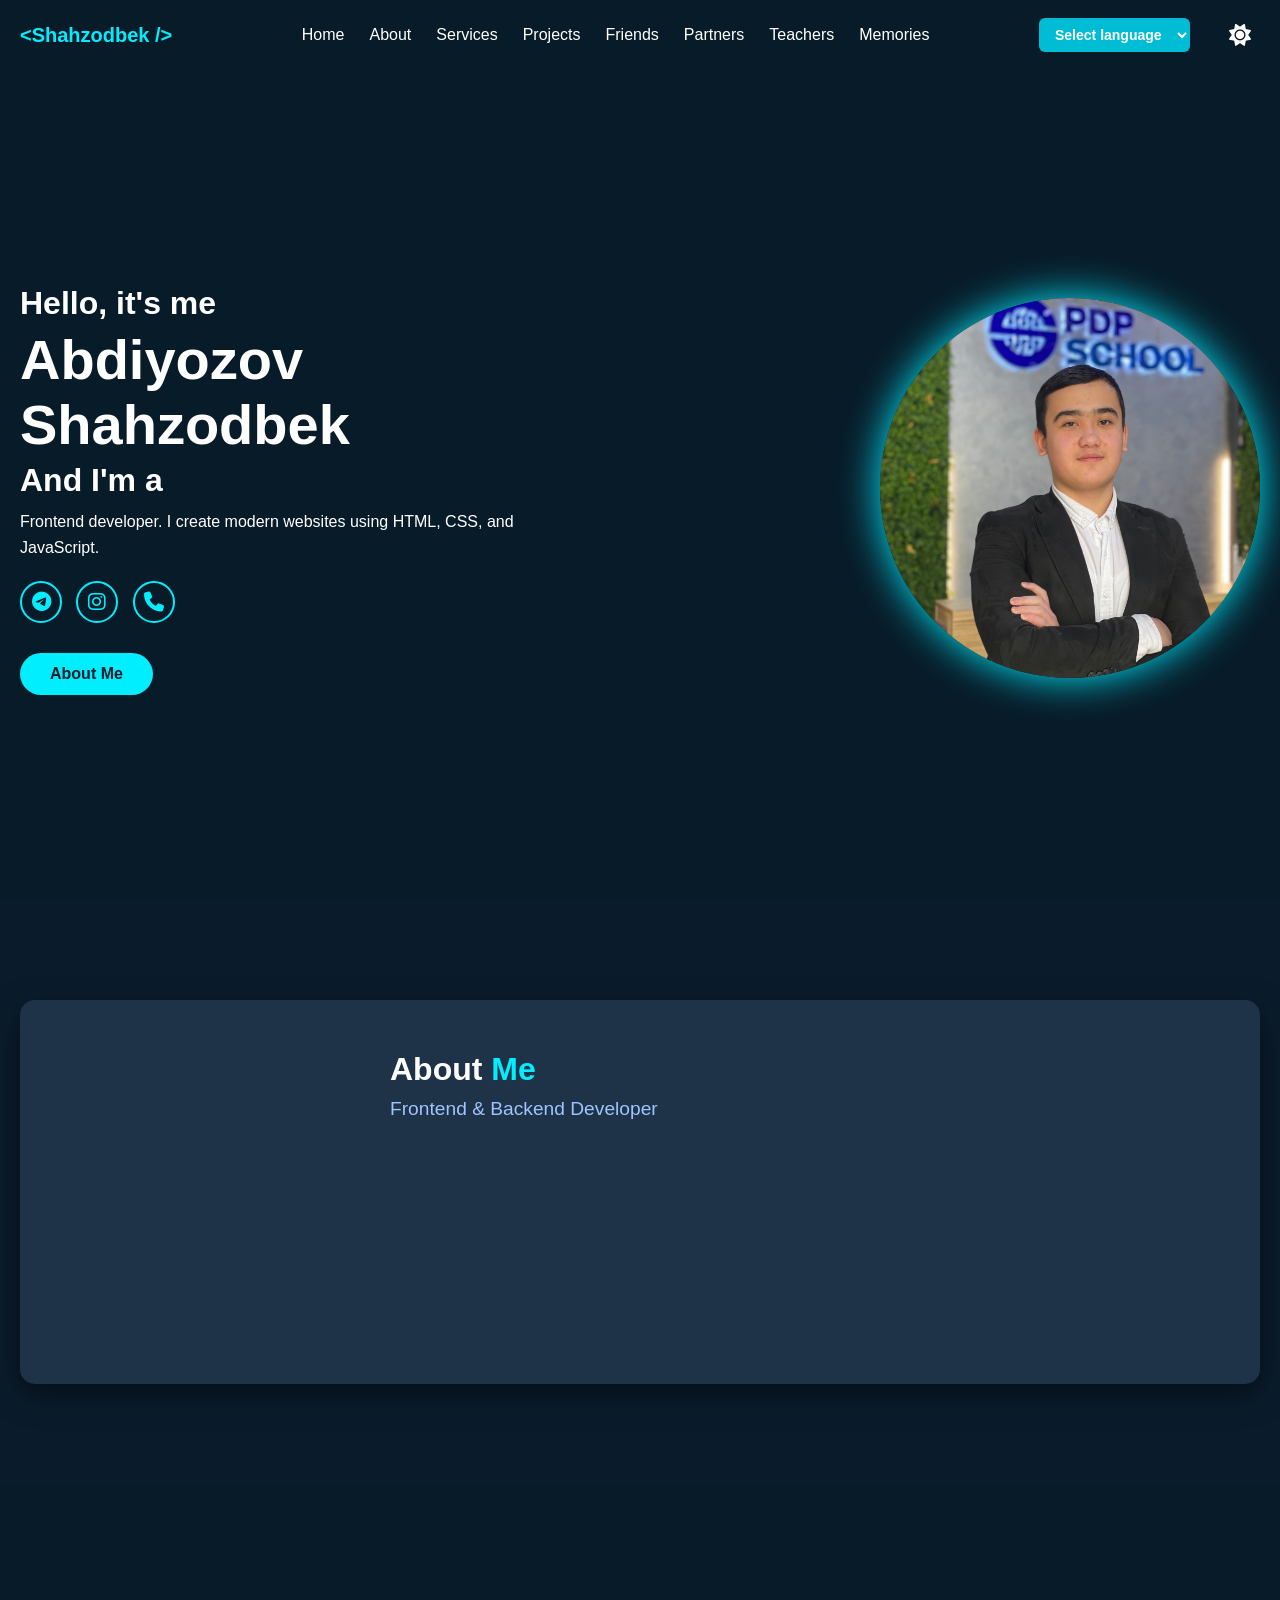
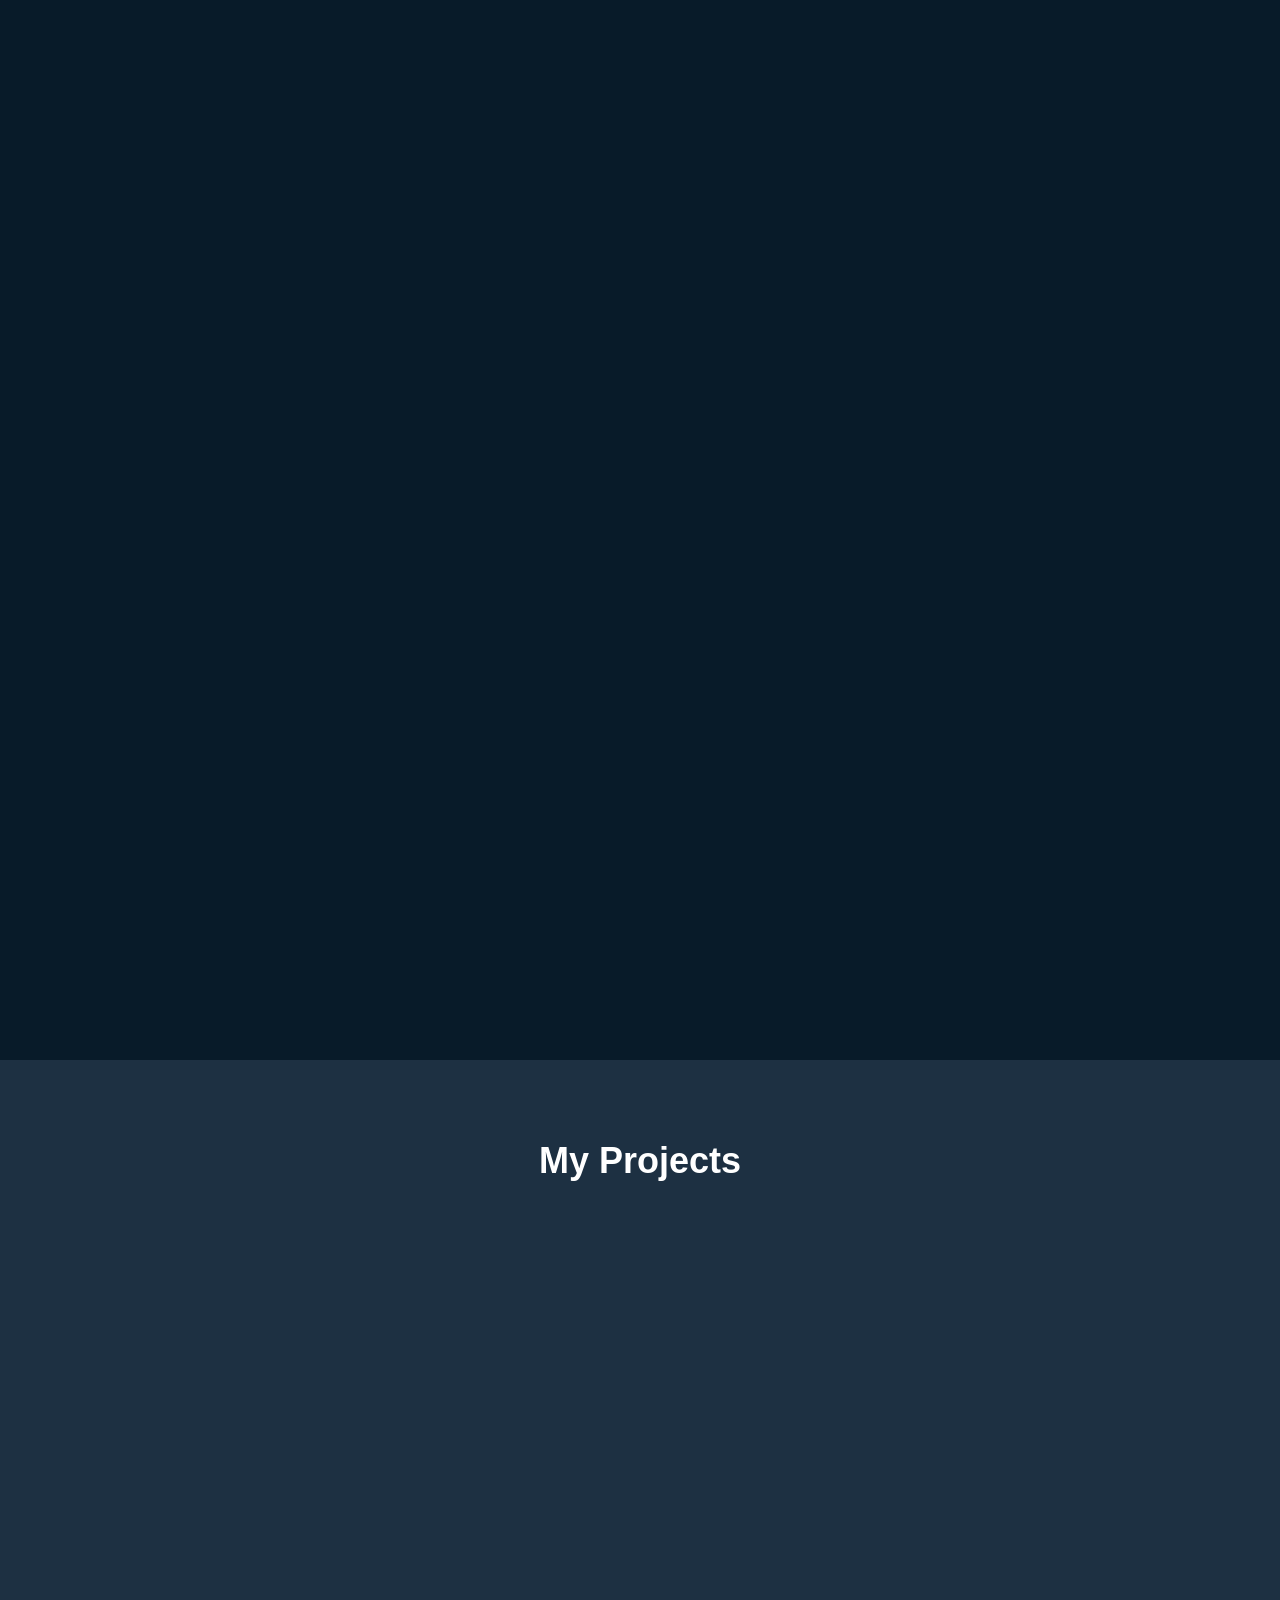
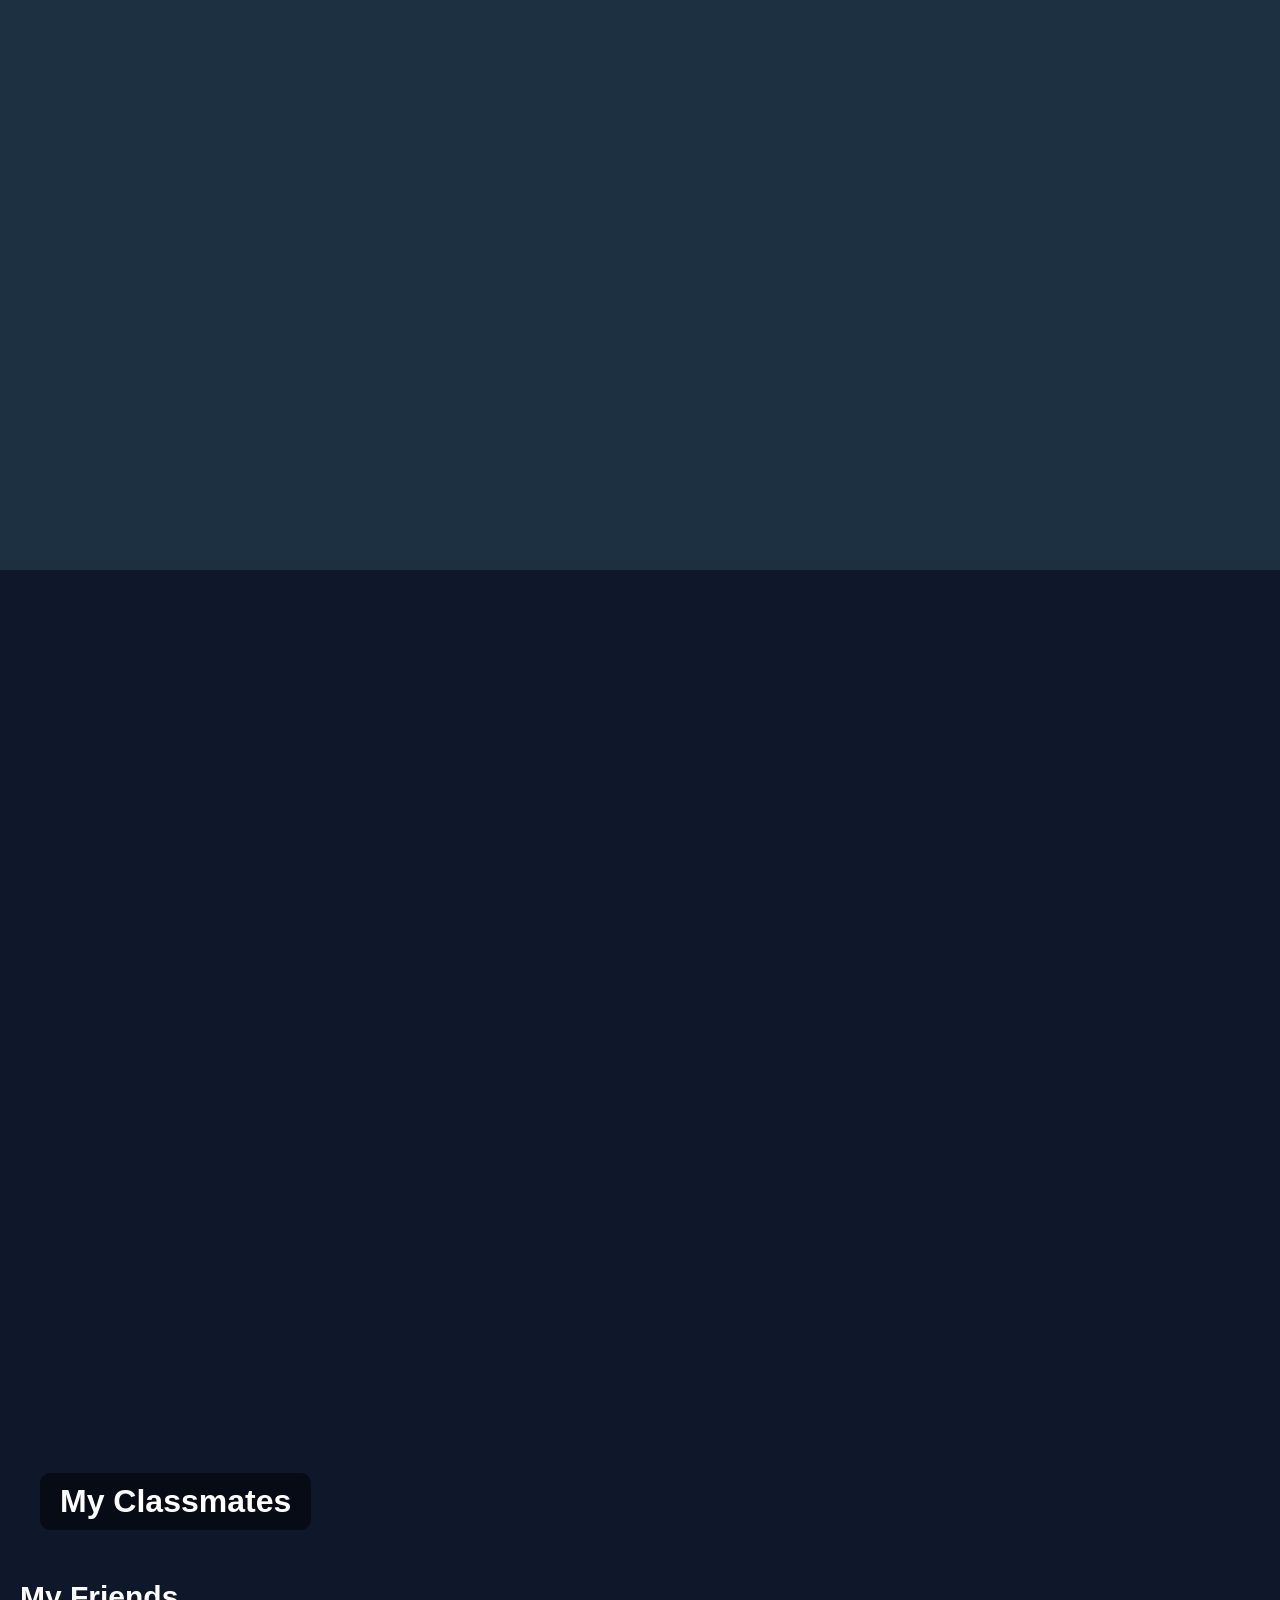
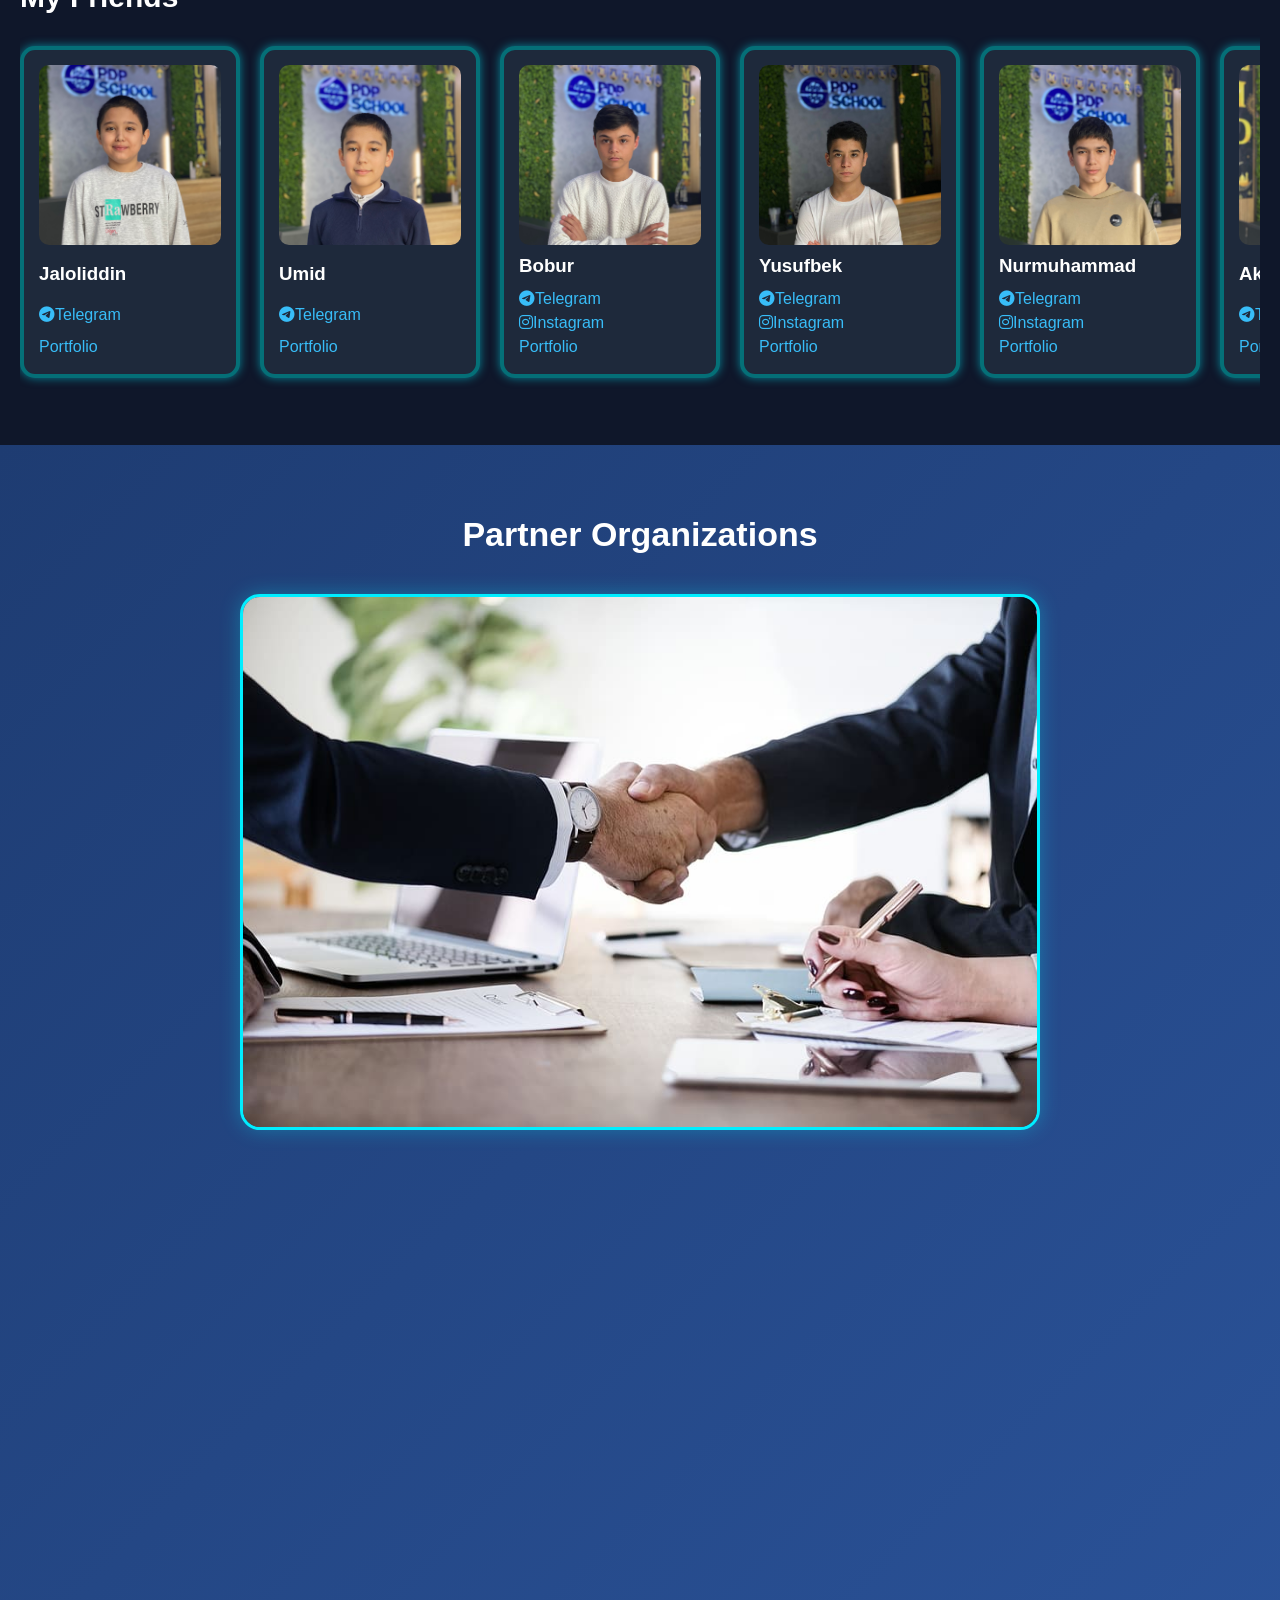
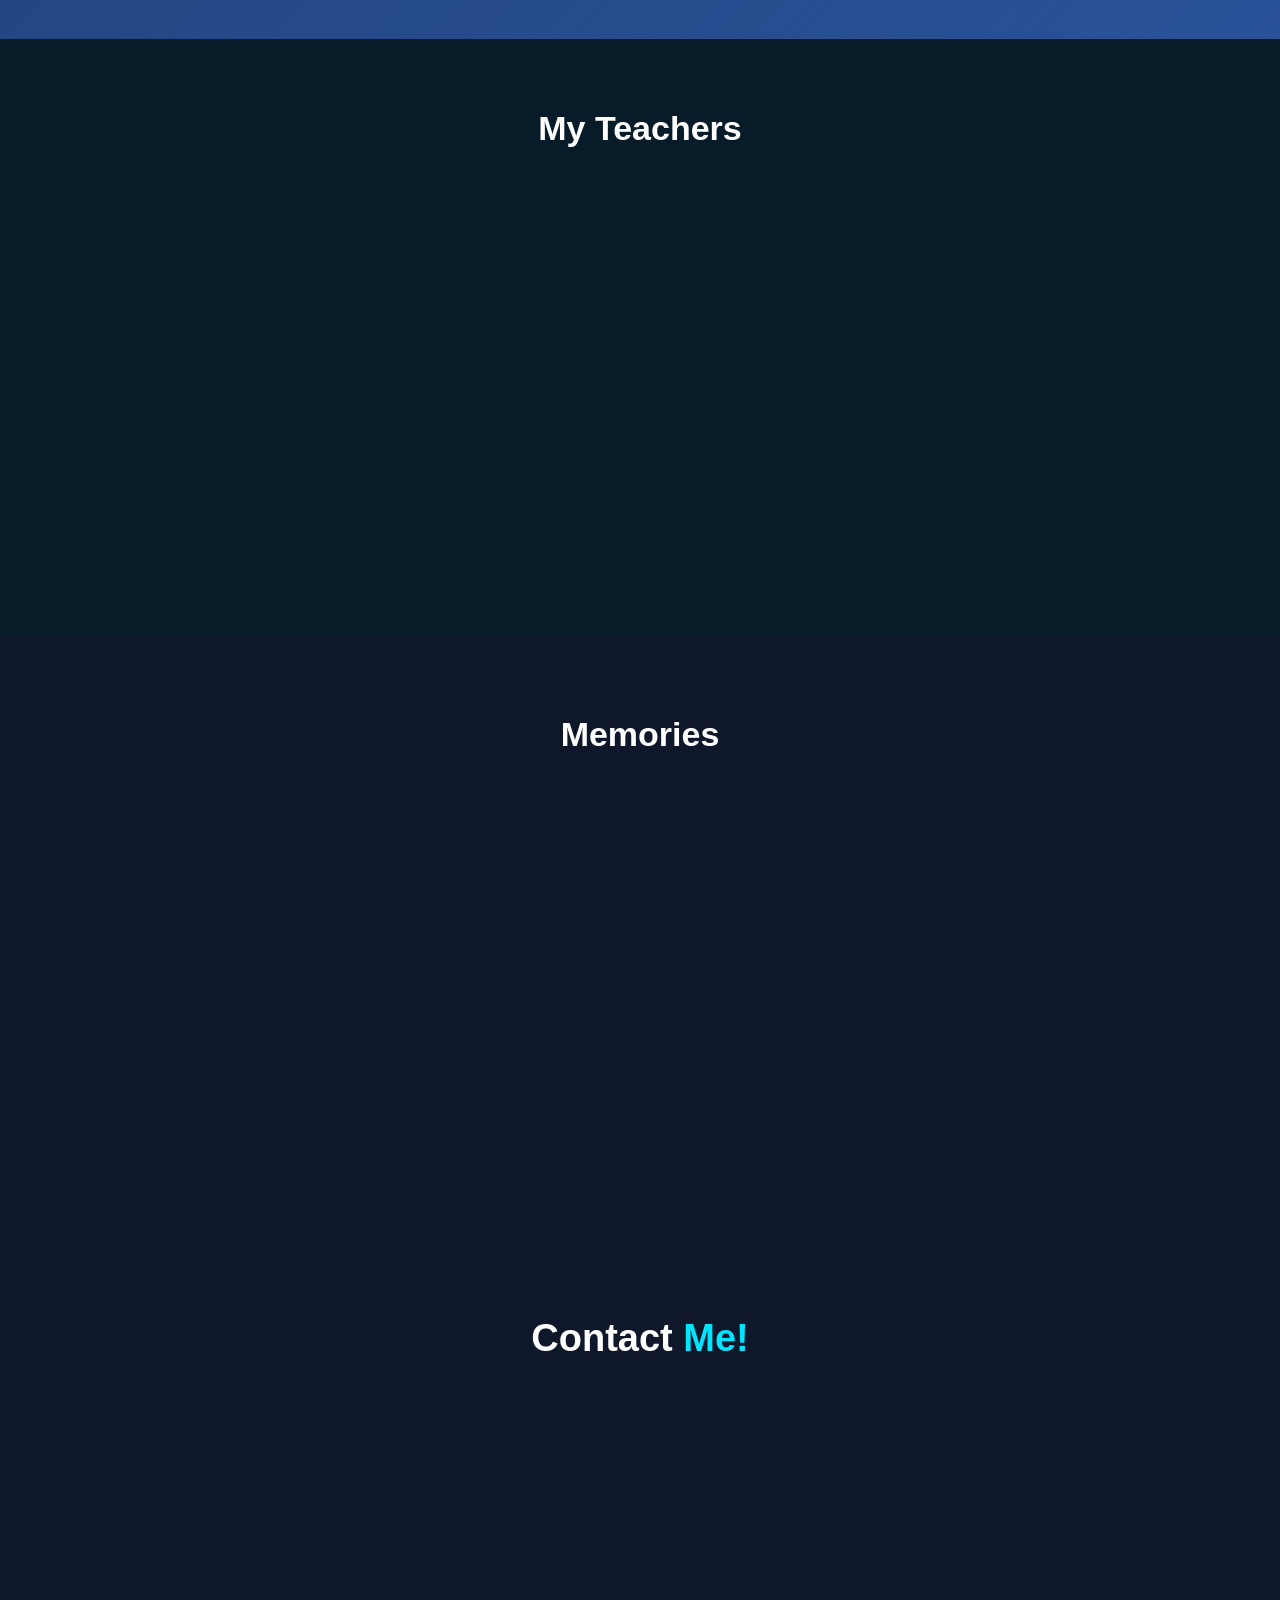
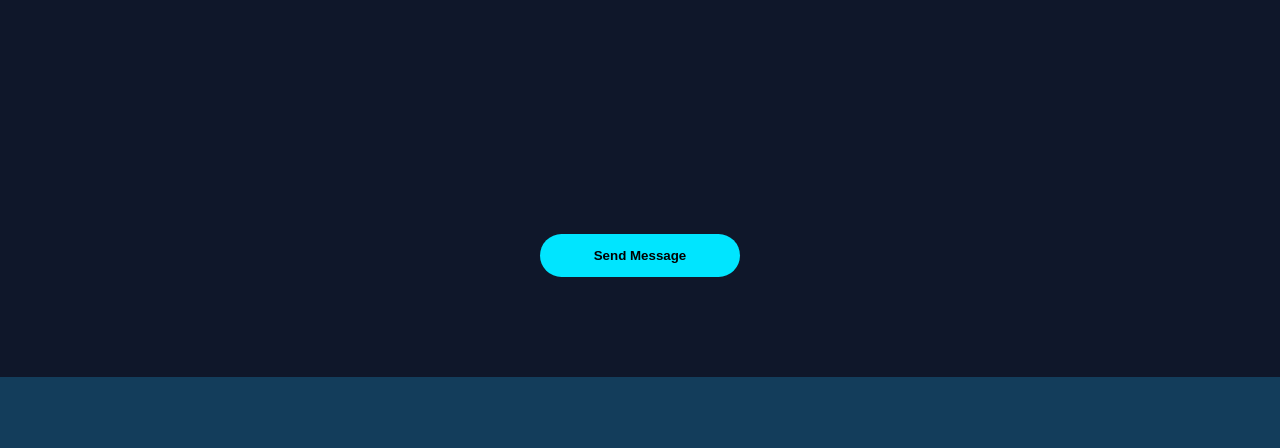
==== english.html @ 5d3161cf "Abdiyozov Shahzodbek's portfoliyo" ====
<!DOCTYPE html>
<html lang="en">

<head>
    <meta charset="UTF-8">
    <meta name="viewport" content="width=device-width, initial-scale=1.0">
    <title>Shahzodbek's Portfolio</title>

    <link rel="stylesheet" href="./style.css">
    <link rel="stylesheet" href="https://cdnjs.cloudflare.com/ajax/libs/font-awesome/6.5.0/css/all.min.css">
    <script src="https://cdn.jsdelivr.net/npm/typed.js@2.0.12"></script>
    <link href="https://unpkg.com/aos@2.3.4/dist/aos.css" rel="stylesheet">

    <link rel="stylesheet" href="https://cdn.jsdelivr.net/npm/sweetalert2@11/dist/sweetalert2.min.css">
</head>

<body>

    <header class="header" data-aos="fade-up" data-aos-anchor-placement="bottom-bottom" data-aos-duration="1000">
        <div class="container">
            <div class="header-wrapper">
                <a class="logo" href="#">&lt;Shahzodbek /&gt;</a>

                <nav class="navbar">
                    <a href="#home">Home</a>
                    <a href="#about">About</a>
                    <a href="#my-services">Services</a>
                    <a href="#projects">Projects</a>
                    <a href="#classmates">Friends</a>
                    <a href="#family">Partners</a>
                    <a href="#teachers">Teachers</a>
                    <a href="#memories">Memories</a>
                </nav>

                <div class="header-right">
                    <select id="langSelect" onchange="changeLang(this.value)">
                        <option value="">Select language</option>
                        <option value="uz">🇺🇿 O'zbek</option>
                        <option value="ru">🇷🇺 Русский</option>
                        <option value="en">🇺🇸 English</option>
                    </select>
                    <button id="mode"><i class="fa-solid fa-sun"></i></button>
                </div>
            </div>
        </div>
    </header>

    <section class="home" id="home">
        <div class="container">
            <div class="home-wrapper">
                <div class="content" data-aos="fade-up" data-aos-anchor-placement="bottom-bottom"
                    data-aos-duration="800">
                    <h3 data-aos="fade-right" data-aos-duration="800">Hello, it's me</h3>
                    <h1 data-aos="fade-right" data-aos-duration="800">Abdiyozov Shahzodbek</h1>
                    <h3 data-aos="fade-right" data-aos-duration="800">And I'm a <span class="text"></span></h3>
                    <p data-aos="fade-right" data-aos-duration="800">Frontend developer. I create modern websites using
                        HTML, CSS, and JavaScript.</p>

                    <div class="social">
                        <a target="_blank" href="https://t.me/Abdiyozov_Sh"><i class="fa-brands fa-telegram"></i></a>
                        <a target="_blank" href="https://www.instagram.com/mr.shahzodbek__/"><i
                                class="fa-brands fa-instagram"></i></a>
                        <a href="tel:+998909026702"><i class="fa-solid fa-phone"></i></a>
                    </div>

                    <a href="#about" class="btn">About Me</a>
                </div>

                <div class="img">
                    <img data-aos="fade-up" data-aos-anchor-placement="bottom-bottom" data-aos-duration="1200"
                        src="./assets/shahzodbek.JPG" alt="Shahzodbek">
                </div>
            </div>
        </div>
    </section>

    <section class="about-section" id="about">
        <div class="container">
            <div class="about-wrapper">
                <div class="about-image" data-aos="fade-up" data-aos-anchor-placement="bottom-bottom"
                    data-aos-duration="800">
                    <img src="./assets/Shahzodbek-img-about_me.JPG" alt="Shahzodbek">
                </div>
                <div class="about-text">
                    <h2>About <span>Me</span></h2>
                    <h3>Frontend & Backend Developer</h3>
                    <p data-aos="flip-down" data-aos-duration="1000">I am a developer passionate about creating modern
                        and beautiful websites.
                        I strive to make my code simple, understandable, and user-friendly.
                        I learn new things every day and improve myself.
                        <br>
                        I enjoy turning ideas into real and interactive websites.
                        <br> My goal is to become a strong developer and create useful and modern projects.
                    </p>
                    <div class="tags" data-aos="zoom-in-up" data-aos-duration="13000">
                        <span>• HTML</span>
                        <span>• CSS</span>
                        <span>• JavaScript</span>
                        <span>• Algorithms</span>
                        <span>• Graphic Design</span>
                        <span>• English Language</span>
                        <span>• Russian Language</span>
                        <span>• Mathematics</span>
                        <span>• Teamwork</span>
                        <span>• Creativity</span>
                        <span>• Startup</span>
                        <span>• Continuous Learning</span>
                    </div>

                </div>
            </div>
        </div>
    </section>

    <section class="my-services" id="my-services">
        <div class="container">
            <div class="services__wrapper">
                <ul class="services-list">
                    <li class="services-item" data-aos="fade-up" data-aos-anchor-placement="bottom-bottom"
                        data-aos-duration="800">
                        <div class="item-title">
                            <div class="item-header">
                                <img src="./assets/ux&ui.png" alt="UX&UI-photo" class="item-img">
                                <h3 class="item-job">UI/UX Designer</h3>
                            </div>
                            <p class="item_pharaghaf">A creative and meticulous UI/UX designer. Passionate about
                                crafting engaging, intuitive, and visually appealing digital experiences. Skilled in
                                user-centered design principles, wireframing, prototyping, and interactive design.</p>
                        </div>
                    </li>
                    <li class="services-item" data-aos="fade-up" data-aos-anchor-placement="bottom-bottom"
                        data-aos-duration="1100">
                        <div class="item-title">
                            <div class="item-header">
                                <img src="./assets/web developer.png" alt="web-developer" class="item-img">
                                <h3 class="item-job">Web Development</h3>
                            </div>
                            <p class="item_pharaghaf">A creative and meticulous UI/UX designer. Passionate about
                                crafting engaging, intuitive, and visually appealing digital experiences. Skilled in
                                user-centered design principles, wireframing, prototyping, and interactive design.</p>
                        </div>
                    </li>
                    <li class="services-item" data-aos="fade-up" data-aos-anchor-placement="bottom-bottom"
                        data-aos-duration="1300">
                        <div class="item-title">
                            <div class="item-header">
                                <img src="./assets/figma.png" alt="" class="item-img">
                                <h3 class="item-job">Figma Specialist</h3>
                            </div>
                            <p class="item_pharaghaf">A creative and meticulous UI/UX designer. Passionate about
                                crafting engaging, intuitive, and visually appealing digital experiences. Skilled in
                                user-centered design principles, wireframing, prototyping, and interactive design.</p>
                        </div>
                    </li>
                    <li class="services-item" data-aos="fade-up" data-aos-anchor-placement="bottom-bottom"
                        data-aos-duration="950">
                        <div class="item-title">
                            <div class="item-header">
                                <img src="./assets/QA Tester.png" alt="Qa-tester" class="item-img">
                                <h3 class="item-job">QA Tester</h3>
                            </div>
                            <p class="item_pharaghaf">A creative and meticulous UI/UX designer. Passionate about
                                crafting engaging, intuitive, and visually appealing digital experiences. Skilled in
                                user-centered design principles, wireframing, prototyping, and interactive design.</p>
                        </div>
                    </li>
                    <li class="services-item" data-aos="fade-up" data-aos-anchor-placement="bottom-bottom"
                        data-aos-duration="1150">
                        <div class="item-title">
                            <div class="item-header">
                                <img src="./assets/problem solving.png" alt="" class="item-img">
                                <h3 class="item-job">Problem Solving</h3>
                            </div>
                            <p class="item_pharaghaf">A creative and meticulous UI/UX designer. Passionate about
                                crafting engaging, intuitive, and visually appealing digital experiences. Skilled in
                                user-centered design principles, wireframing, prototyping, and interactive design.</p>
                        </div>
                    </li>
                    <li class="services-item" data-aos="fade-up" data-aos-anchor-placement="bottom-bottom"
                        data-aos-duration="1350">
                        <div class="item-title">
                            <div class="item-header">
                                <img src="./assets/frontend developer.png" alt="frontend-developer" class="item-img">
                                <h3 class="item-job">Frontend Developer</h3>
                            </div>
                            <p class="item_pharaghaf">A creative and meticulous UI/UX designer. Passionate about
                                crafting engaging, intuitive, and visually appealing digital experiences. Skilled in
                                user-centered design principles, wireframing, prototyping, and interactive design.</p>
                        </div>
                    </li>
                    <li class="services-item" data-aos="fade-up" data-aos-anchor-placement="bottom-bottom"
                        data-aos-duration="1400">
                        <div class="item-title">
                            <div class="item-header">
                                <img src="./assets/backend.png" alt="backend-developer" class="item-img">
                                <h3 class="item-job">Backend Developer</h3>
                            </div>
                            <p class="item_pharaghaf">A creative and meticulous UI/UX designer. Passionate about
                                crafting engaging, intuitive, and visually appealing digital experiences. Skilled in
                                user-centered design principles, wireframing, prototyping, and interactive design.</p>
                        </div>
                    </li>
                </ul>
            </div>
        </div>
    </section>

    <section class="projects" id="projects">
        <div class="container">
            <h2 class="projects-title">My Projects</h2>
            <div class="projects-wrapper">
                <a data-aos="fade-up" data-aos-anchor-placement="bottom-bottom" data-aos-duration="900"
                    href="https://clearsky-sayti.netlify.app/" class="project-card">
                    <img src="./assets/cleasky.jpg" alt="Project">
                    <div class="project-info">
                        <h3>Clearsky</h3>
                        <p>HTML • CSS</p>
                    </div>
                </a>
                <a data-aos="fade-up" data-aos-anchor-placement="bottom-bottom" data-aos-duration="1100"
                    href="https://trafalgar67.netlify.app/" class="project-card">
                    <img src="./assets/trafalgar-photo.jpg" alt="Project">
                    <div class="project-info">
                        <h3>Trafalgar</h3>
                        <p>HTML • CSS</p>
                    </div>
                </a>
                <a data-aos="fade-up" data-aos-anchor-placement="bottom-bottom" data-aos-duration="900"
                    href="https://movie-cha.netlify.app/" class="project-card">
                    <img src="./assets/movie-photo.jpg" alt="Project">
                    <div class="project-info">
                        <h3>Movie</h3>
                        <p>HTML • CSS • JavaScript</p>
                    </div>
                </a>
                <a data-aos="fade-up" data-aos-anchor-placement="bottom-bottom" data-aos-duration="1300"
                    href="https://emoji-sayti.netlify.app/" class="project-card">
                    <img src="./assets/emoji-rasm.png" alt="Project">
                    <div class="project-info">
                        <h3>Emoji</h3>
                        <p>HTML • CSS • JavaScript</p>
                    </div>
                </a>
                <a data-aos="fade-up" data-aos-anchor-placement="bottom-bottom" data-aos-duration="1400"
                    href="https://timer-sekundomer.netlify.app/" class="project-card">
                    <img src="./assets/sekundomer&timer.png" alt="Project">
                    <div class="project-info">
                        <h3>Stopwatch & Timer</h3>
                        <p>HTML • CSS • JavaScript</p>
                    </div>
                </a>
                <a data-aos="fade-up" data-aos-anchor-placement="bottom-bottom" data-aos-duration="1300"
                    href="https://playstation-sayti.netlify.app/" class="project-card">
                    <img src="./assets/playstation.png" alt="Project">
                    <div class="project-info">
                        <h3>Playstation</h3>
                        <p>HTML • CSS</p>
                    </div>
                </a>
                <a data-aos="fade-up" data-aos-anchor-placement="bottom-bottom" data-aos-duration="1300"
                    href="https://insta-look.netlify.app/" class="project-card">
                    <img src="./assets/insta-like.png" alt="Project">
                    <div class="project-info">
                        <h3>Instagram</h3>
                        <p>HTML • CSS</p>
                    </div>
                </a>
                <a data-aos="fade-up" data-aos-anchor-placement="bottom-bottom" data-aos-duration="1300"
                    href="https://insta-look.netlify.app/" class="project-card">
                    <img src="./assets/parrot-photo.png" alt="Project">
                    <div class="project-info">
                        <h3>Parrot</h3>
                        <p>HTML • CSS</p>
                    </div>
                </a>
            </div>
        </div>
    </section>

    <section class="classmates" id="classmates">
        <div class="container">
            <div class="main-banner">
                <img data-aos="zoom-in-down" data-aos-duration="1000" src="./assets/sinfdoshlarim.JPG">
                <h2>My Classmates</h2>
            </div>
            <h4 class="frinteds-title">My Friends</h4>
            <div class="friends-slider">
                <div class="friends-track">
                    <!-- ORIGINAL -->
                    <div class="friend-card">
                        <img src="./assets/jaloliddin-photo.JPG">
                        <h3>Jaloliddin</h3>
                        <a target="_blank" href="https://t.me/True_or_Fals_e"><i
                                class="fa-brands fa-telegram"></i>Telegram</a>
                        <a href="#">Portfolio</a>
                    </div>
                    <div class="friend-card">
                        <img src="./assets/umid-photo.JPG">
                        <h3>Umid</h3>
                        <a target="_blank" href="https://t.me/UmidjonSadullayev"><i
                                class="fa-brands fa-telegram"></i>Telegram</a>
                        <a href="https://portfolio-umidjon.netlify.app/">Portfolio</a>
                    </div>
                    <div class="friend-card">
                        <img src="./assets/bobur-photo.JPG">
                        <h3>Bobur</h3>
                        <a target="_blank" href="https://t.me/Muhammabobur69"><i
                                class="fa-brands fa-telegram"></i>Telegram</a>
                        <a target="_blank" href="https://www.instagram.com/"><i
                                class="fa-brands fa-instagram"></i>Instagram</a>
                        <a href="#">Portfolio</a>
                    </div>
                    <div class="friend-card">
                        <img src="./assets/yusufbek-poto.png">
                        <h3>Yusufbek</h3>
                        <a target="_blank" href="https://t.me/Isrofilov_Yusufbek"><i
                                class="fa-brands fa-telegram"></i>Telegram</a>
                        <a target="_blank" href="https://www.instagram.com/"><i
                                class="fa-brands fa-instagram"></i>Instagram</a>
                        <a href="#">Portfolio</a>
                    </div>
                    <div class="friend-card">
                        <img src="./assets/nurmuhammad-photo.JPG">
                        <h3>Nurmuhammad</h3>
                        <a target="_blank" href="https://t.me/GOAT_FV8"><i
                                class="fa-brands fa-telegram"></i>Telegram</a>
                        <a target="_blank" href="https://www.instagram.com/"><i
                                class="fa-brands fa-instagram"></i>Instagram</a>
                        <a href="#">Portfolio</a>
                    </div>
                    <div class="friend-card">
                        <img src="./assets/akbarjo.JPG">
                        <h3>Akbarjon</h3>
                        <a target="_blank" href="https://akbarjon-partfoliyo.netlify.app/"><i
                                class="fa-brands fa-telegram"></i>Telegram</a>
                        <a href="#">Portfolio</a>
                    </div>
                    <!-- DUPLICATE -->
                    <div class="friend-card">
                        <img src="./assets/jaloliddin-photo.JPG">
                        <h3>Jaloliddin</h3>
                        <a target="_blank" href="https://t.me/True_or_Fals_e"><i
                                class="fa-brands fa-telegram"></i>Telegram</a>
                        <a href="#">Portfolio</a>
                    </div>
                    <div class="friend-card">
                        <img src="./assets/umid-photo.JPG">
                        <h3>Umid</h3>
                        <a target="_blank" href="https://t.me/UmidjonSadullayev"><i
                                class="fa-brands fa-telegram"></i>Telegram</a>
                        <a href="https://portfolio-umidjon.netlify.app/">Portfolio</a>
                    </div>
                    <div class="friend-card">
                        <img src="./assets/bobur-photo.JPG">
                        <h3>Bobur</h3>
                        <a target="_blank" href="https://t.me/Muhammabobur69"><i
                                class="fa-brands fa-telegram"></i>Telegram</a>
                        <a target="_blank" href="https://www.instagram.com/"><i
                                class="fa-brands fa-instagram"></i>Instagram</a>
                        <a href="#">Portfolio</a>
                    </div>
                    <div class="friend-card">
                        <img src="./assets/yusufbek-poto.png">
                        <h3>Yusufbek</h3>
                        <a target="_blank" href="https://t.me/Isrofilov_Yusufbek"><i
                                class="fa-brands fa-telegram"></i>Telegram</a>
                        <a target="_blank" href="https://www.instagram.com/"><i
                                class="fa-brands fa-instagram"></i>Instagram</a>
                        <a href="#">Portfolio</a>
                    </div>
                    <div class="friend-card">
                        <img src="./assets/nurmuhammad-photo.JPG">
                        <h3>Nurmuhammad</h3>
                        <a target="_blank" href="https://t.me/GOAT_FV8"><i
                                class="fa-brands fa-telegram"></i>Telegram</a>
                        <a target="_blank" href="https://www.instagram.com/"><i
                                class="fa-brands fa-instagram"></i>Instagram</a>
                        <a href="#">Portfolio</a>
                    </div>
                    <div class="friend-card">
                        <img src="./assets/akbarjo.JPG">
                        <h3>Akbarjon</h3>
                        <a target="_blank" href="https://akbarjon-partfoliyo.netlify.app/"><i
                                class="fa-brands fa-telegram"></i>Telegram</a>
                        <a href="#">Portfolio</a>
                    </div>
                </div>
            </div>
        </div>
    </section>

    <section class="family" id="family">
        <div class="container">
            <h2>Partner Organizations</h2>
            <div class="family-wrapper">
                <div class="family_big-img">
                    <img src="./assets/hamkorlar big rasm.jpg" alt="partners_big_img">
                </div>
                <div class="cards">
                    <div class="family-card" data-aos="fade-up" data-aos-anchor-placement="bottom-bottom">
                        <img src="./assets/Valuation.png">
                        <h3>VALUATION LLC</h3>
                        <p>VALUATION is an appraisal company engaged in the valuation of all types of property. Since
                            2015.</p>
                    </div>
                    <div class="family-card" data-aos="fade-up" data-aos-anchor-placement="bottom-bottom">
                        <img src="./assets/logistika-photo.jpg">
                        <h3>Rasulbek group</h3>
                        <p>A logistics company engaged in international logistics activities since 2015.</p>
                    </div>
                </div>
            </div>
        </div>
    </section>

    <section class="teachers" id="teachers">
        <div class="container">
            <h2>My Teachers</h2>
            <div class="teachers-wrapper">
                <div class="teacher-card" data-aos="fade-up" data-aos-anchor-placement="bottom-bottom">
                    <img src="./assets/Matematika-ustz.png" alt="Math-teacher">
                    <h3>Mr. Hamroqul.</h3>
                    <p>Taught me Mathematics.</p>
                </div>
                <div class="teacher-card" data-aos="fade-up" data-aos-anchor-placement="bottom-bottom">
                    <img src="./assets/shahlo-ustoz.png" alt="English-teacher">
                    <h3>Ms. Shahlo.</h3>
                    <p>Developed my English language skills.</p>
                </div>
                <div class="teacher-card" data-aos="fade-up" data-aos-anchor-placement="bottom-bottom">
                    <img src="./assets/habibuloh-ustoz.png" alt="My-teacher-light">
                    <h3>My Teacher, my light.</h3>
                    <p>Taught me Frontend Development.</p>
                </div>
                <div class="teacher-card" data-aos="fade-up" data-aos-anchor-placement="bottom-bottom">
                    <img src="./assets/Zarnigor ustoz.png" alt="My-teacher-light">
                    <h3>Ms. Zarnigor.</h3>
                    <p>Our tutor, very kind.</p>
                </div>
            </div>
        </div>
    </section>

    <section class="memories" id="memories">
        <div class="container">
            <h2 class="section-title">Memories</h2>
            <div class="memories-wrapper">
                <div class="memory-card" data-aos="fade-up" data-aos-anchor-placement="bottom-bottom">
                    <img src="./assets/fugtbol-time.png">
                    <div class="memory-content">
                        <h3>Football</h3>
                        <p>In this photo, we beat the 7th "A" class.</p>
                    </div>
                </div>
                <div class="memory-card" data-aos="fade-up" data-aos-anchor-placement="bottom-bottom">
                    <img src="./assets/ozbekiston-bog'i.png">
                    <div class="memory-content">
                        <h3>With our class</h3>
                        <p>In this photo, we went to the Uzbekistan park with our class.</p>
                    </div>
                </div>
                <div class="memory-card" data-aos="fade-up" data-aos-anchor-placement="bottom-bottom">
                    <img src="./assets/zakovat-rasm1.png">
                    <div class="memory-content">
                        <h3>Zakovat</h3>
                        <p>In this photo, we participated in Zakovat.</p>
                    </div>
                </div>
                <div class="memory-card" data-aos="fade-up" data-aos-anchor-placement="bottom-bottom">
                    <img src="./assets/codying-rush_rasm1.JPG">
                    <div class="memory-content">
                        <h3>Coding Rush</h3>
                        <p>In this photo, we took 1st place.</p>
                    </div>
                </div>
            </div>
        </div>
    </section>

    <!-- MODAL -->
    <div class="modal" id="modal">
        <span class="modal-close" id="closeBtn">&times;</span>
        <img class="modal-img" id="modalImg">
    </div>

    <section class="contact">
        <div class="container">
            <form class="contact-form">
                <h2>Contact <span>Me!</span></h2>
                <div class="input-box">
                    <input type="text" data-aos="fade-up" data-aos-anchor-placement="top-bottom" class="input name"
                        placeholder="Your Name">
                    <input type="text" data-aos="fade-up" data-aos-anchor-placement="top-bottom" class="input surname"
                        placeholder="Your Surname">
                </div>
                <div class="input-box">
                    <input type="text" data-aos="fade-up" data-aos-anchor-placement="top-bottom" class="input phone"
                        placeholder="Phone Number">
                    <input type="text" data-aos="fade-up" data-aos-anchor-placement="top-bottom" class="input email"
                        placeholder="Email Address">
                </div>
                <textarea class="input message" data-aos="fade-up" data-aos-anchor-placement="top-bottom"
                    placeholder="Write your message..."></textarea>
                <button type="submit">Send Message</button>
            </form>
        </div>
    </section>

    <footer class="fotter">
        <div class="container">
            <div class="fotter-wrapper">
                <p data-aos-duration="1300" data-aos="fade-up" data-aos-anchor-placement="top-bottom"
                    class="fotter-txt">Prepared by Abdiyozov Shahzodbek #2026</p>
            </div>
        </div>
    </footer>

    <script src="https://unpkg.com/aos@2.3.4/dist/aos.js"></script>
    <script>
        AOS.init();
    </script>
    <script src="script.js"></script>
    <script src="https://cdn.jsdelivr.net/npm/sweetalert2@11"></script>
</body>

</html>
---- style.css ----
* {
    margin: 0;
    padding: 0;
    box-sizing: border-box;
    font-family: Arial, Helvetica, sans-serif;
    transition: .3s;
}

body {
    background: #081b29;
    color: #fff;
}

section {
    background-color: transparent;
}

.container {
    max-width: 1280px;
    width: 100%;
    padding: 0px 20px;
    margin: 0 auto;
}

/* ================= HEADER ================= */
.header {
    position: fixed;
    width: 100%;
    top: 0;
    background: #081b29;
    padding: 20px 0;
    z-index: 100;
}

.header-wrapper {
    display: flex;
    justify-content: space-between;
    align-items: center;
    flex-wrap: wrap;
    gap: 15px;
}

.logo {
    color: #0ef;
    font-size: 18px;
    font-weight: bold;
    text-decoration: none;
}

.logo:hover {
    text-shadow: 0 0 10px #0ef;
}

.navbar {
    display: flex;
    flex-wrap: wrap;
    gap: 5px;
}

.navbar a {
    margin-left: 25px;
    text-decoration: none;
    color: #fff;
    font-size: 18px;
    position: relative;
}

.navbar a:hover {
    color: #0ef;
}

.navbar a::after {
    content: "";
    position: absolute;
    bottom: -5px;
    left: 0;
    width: 0;
    height: 2px;
    background: #0ef;
    transition: .3s;
}

.navbar a:hover::after {
    width: 100%;
}

#mode {
    background: none;
    border: none;
    font-size: 20px;
    margin-left: 20px;
    cursor: pointer;
    color: #fff;
}

#langSelect {
    padding: 8px 12px;
    border-radius: 6px;
    border: none;
    background: #00bcd4;
    color: white;
    font-weight: bold;
    cursor: pointer;
}

#langSelect:hover {
    background: #0097a7;
}

/* ================= HOME SECTION ================= */
.home {
    min-height: 100vh;
    display: flex;
    align-items: center;
}

.home-wrapper {
    display: flex;
    align-items: center;
    justify-content: space-between;
    padding-top: 80px;
    flex-wrap: wrap;
    gap: 30px;
}

.content {
    max-width: 500px;
}

.content h1 {
    font-size: 56px;
    margin: 5px 0;
}

.content h3 {
    font-size: 32px;
}

.content p {
    margin-top: 10px;
    max-width: 500px;
    line-height: 1.6;
}

.text {
    color: #0ef;
    font-weight: bold;
    text-shadow: 0 0 10px #0ef;
}

.social {
    margin-top: 20px;
}

.social a {
    display: inline-flex;
    justify-content: center;
    align-items: center;
    width: 42px;
    height: 42px;
    border: 2px solid #0ef;
    border-radius: 50%;
    color: #0ef;
    margin-right: 10px;
    font-size: 20px;
    text-decoration: none;
}

.social a:hover {
    background: #0ef;
    color: #081b29;
    transform: scale(1.2);
    box-shadow: 0 0 15px #0ef;
}

.btn {
    display: inline-block;
    margin-top: 30px;
    padding: 12px 30px;
    background: #0ef;
    color: #081b29;
    border-radius: 40px;
    text-decoration: none;
    font-weight: bold;
}

.btn:hover {
    transform: scale(1.1);
    box-shadow: 0 0 20px #0ef;
}

.img img {
    width: 380px;
    height: 380px;
    object-fit: cover;
    border-radius: 50%;
    box-shadow: 0 0 40px #0ef;
}

/* ================= ABOUT SECTION ================= */
.about-section {
    padding: 100px 0;
    background-color: #0a1c2c;
}

.about-wrapper {
    display: flex;
    flex-wrap: wrap;
    background-color: #1e3347;
    border-radius: 15px;
    padding: 40px;
    box-shadow: 0 10px 30px rgba(0, 0, 0, 0.5);
    align-items: center;
    gap: 30px;
}

.about-image {
    flex: 1 1 250px;
    max-width: 300px;
    text-align: center;
}

.about-image img {
    width: 100%;
    max-width: 300px;
    height: auto;
    aspect-ratio: 1/1;
    object-fit: cover;
    border-radius: 50%;
    border: 4px solid #0ef;
    box-shadow: 0 0 51px rgba(0, 238, 255, 0.5);
}

.about-text {
    flex: 2 1 400px;
}

.about-text h2 {
    font-size: 2rem;
    margin: 0 0 10px 0;
}

.about-text h2 span {
    color: #0ef;
}

.about-text h3 {
    font-size: 1.2rem;
    font-weight: 400;
    color: #a0c4ff;
    margin: 0 0 20px 0;
}

.about-text p {
    line-height: 1.6;
    margin-bottom: 25px;
    color: #dfe6e9;
}

.tags {
    display: flex;
    flex-wrap: wrap;
    gap: 10px;
}

.tags span {
    color: #0ef;
    background-color: grey;
    padding: 6px 14px;
    border-radius: 20px;
    font-size: 14px;
    cursor: pointer;
    transition: 0.3s;
}

.tags span:hover {
    background-color: rgb(77, 77, 77);
    transform: scale(1.05);
}

/* ================= SERVICES SECTION ================= */
.my-services {
    padding: 42px 0;
}

.services-list {
    padding: 30px;
    display: flex;
    justify-content: center;
    flex-wrap: wrap;
    gap: 45px;
}

.services-item {
    width: 333px;
    list-style: none;
    background-color: #1D3042;
    border-radius: 25px;
    padding: 25px;
    border: 4px solid #0ef;
    box-shadow: 0 0 40px rgba(0, 238, 255, 0.5);
}

.foiz-txt {
    margin-top: 12px;
    text-align: end;
}

.item-job {
    margin-bottom: 8px;
    text-align: center;
}

.item-header {
    display: flex;
    flex-direction: column;
    align-items: center;
}

.item-img {
    width: 85px;
    height: 85px;
    object-fit: cover;
    border-radius: 50%;
    margin-bottom: 15px;
}

.item_pharaghaf {
    width: 100%;
    text-align: start;
}

.foiz {
    width: 100%;
    height: 10px;
    border-radius: 40px;
    background-color: lightgray;
}

.ichidagi-bg-Ui {
    width: 85%;
    height: 10px;
    border-radius: 40px;
    background-color: #0ef;
}

.ichidagi-bg-web {
    width: 88%;
    height: 10px;
    border-radius: 40px;
    background-color: #0ef;
}

.ichidagi-bg-fig {
    width: 88%;
    height: 10px;
    border-radius: 40px;
    background-color: #0ef;
}

.ichidagi-bg-qa {
    width: 90%;
    height: 10px;
    border-radius: 40px;
    background-color: #0ef;
}

.ichidagi-bg-pro {
    width: 89%;
    height: 10px;
    border-radius: 40px;
    background-color: #0ef;
}

.ichidagi-bg-fro {
    width: 94%;
    height: 10px;
    border-radius: 40px;
    background-color: #0ef;
}

.ichidagi-bg-back {
    width: 91%;
    height: 10px;
    border-radius: 40px;
    background-color: #0ef;
}

/* ================= PROJECTS SECTION ================= */
.projects {
    padding: 80px 0;
    background: #1D3042;
}

.projects-title {
    text-align: center;
    font-size: 36px;
    color: #fff;
    margin-bottom: 50px;
}

.projects-wrapper {
    display: flex;
    flex-wrap: wrap;
    gap: 30px;

}

.project-card {
    display: block;
    background: #1e293b;
    border-radius: 12px;
    overflow: hidden;
    text-decoration: none;
    transition: 0.3s;
    flex: 0 0 calc(33.333% - 20px);
    border: 4px solid #0ef;
    box-shadow: 0 10px 20px rgba(0, 0, 0, 0.5);
}

.project-card img {
    width: 100%;
    height: 180px;
    object-fit: cover;
}

.project-info {
    padding: 15px;
}

.project-info h3 {
    color: #fff;
    font-size: 20px;
    margin-bottom: 5px;
}

.project-info p {
    color: #94a3b8;
    font-size: 14px;
}

.project-card:hover {
    transform: translateY(-8px);
    box-shadow: 0 0 40px rgba(0, 238, 255, 0.5);
}

/* ================= CLASSMATES SECTION ================= */
.classmates {
    padding: 50px 0;
    background: #0f172a;
    color: #fff;
}

.main-banner {
    position: relative;
    margin-bottom: 30px;
}

.main-banner img {
    width: 100%;
    height: auto;
    object-fit: cover;
    border-radius: 20px;
    display: block;
}

.main-banner h2 {
    position: absolute;
    bottom: 20px;
    left: 20px;
    font-size: 32px;
    background: rgba(0, 0, 0, 0.5);
    padding: 10px 20px;
    border-radius: 10px;
}

.frinteds-title {
    font-size: 30px;
    margin-bottom: 15px;
}

.friends-slider {
    width: 100%;
    overflow: hidden;
}

.friends-track {
    display: flex;
    gap: 20px;
    width: max-content;
    animation: scroll 25s linear infinite;
    padding: 17px 0;
}

.friends-track:hover {
    animation-play-state: paused;
}

@keyframes scroll {
    from {
        transform: translateX(0);
    }

    to {
        transform: translateX(-50%);
    }
}

.friend-card {
    flex: 0 0 220px;
    min-height: 320px;
    border: 4px solid rgb(5, 111, 119);
    box-shadow: 0 0 10px rgba(0, 238, 255, 0.5);
    background: #1e293b;
    padding: 15px;
    border-radius: 15px;
    display: flex;
    flex-direction: column;
    justify-content: space-between;
}

.friend-card:hover {
    border: 4px solid rgb(4, 219, 234);
    transform: scale(1.05);
}

.friend-card img {
    width: 100%;
    height: 180px;
    object-fit: cover;
    border-radius: 10px;
}

.friend-card h3 {
    margin: 10px 0;
}

.friend-card a {
    display: block;
    color: #38bdf8;
    text-decoration: none;
    margin: 3px 0;
}

.friend-card a:hover {
    text-decoration: underline;
}

/* ================= FAMILY SECTION ================= */
.family {
    padding: 70px 0;
    background: linear-gradient(135deg, #1e3c72, #2a5298);
    text-align: center;
}

.family h2 {
    font-size: 34px;
    margin-bottom: 40px;
}

.family-wrapper {
    display: flex;
    flex-direction: column;
    align-items: center;
}

.family_big-img img {
    width: 100%;
    max-width: 800px;
    border-radius: 20px;
    border: 3px solid #0ef;
    box-shadow: 0 0 20px rgba(0, 238, 255, 0.3);
    transition: 0.4s;
}

.family_big-img img:hover {
    transform: scale(1.02);
}

.cards {
    display: flex;
    gap: 25px;
    margin-top: 40px;
    flex-wrap: wrap;
    justify-content: center;
}

.family-card {
    width: 350px;
    background: #2a5298;
    color: #fff;
    border-radius: 20px;
    padding: 20px;
    transition: 0.4s;
    box-shadow: 0 10px 25px rgba(0, 0, 0, 0.2);
}

.family-card:hover {
    transform: translateY(-10px);
    box-shadow: 0 0 40px rgba(0, 238, 255, 0.6);
}

.family-card img {
    width: 100%;
    max-width: 250px;
    height: auto;
    aspect-ratio: 1/1;
    border-radius: 50%;
    object-fit: cover;
    margin-bottom: 15px;
}

.family-card h3 {
    margin-bottom: 10px;
}

/* ================= TEACHERS SECTION ================= */
.teachers {
    padding: 70px 0;
    background: #081b29;
    text-align: center;
}

.teachers h2 {
    font-size: 34px;
    margin-bottom: 40px;
}

.teachers-wrapper {
    display: flex;
    justify-content: center;
    flex-wrap: wrap;
    gap: 25px;
}

.teacher-card {
    width: 250px;
    padding: 25px;
    border: 4px solid #0ef;
    border-radius: 10px;
    transition: 0.3s;
}

.teacher-card:hover {
    box-shadow: 0 0 40px rgba(0, 238, 255, 0.5);
}

.teacher-card img {
    width: 100%;
    height: auto;
    max-height: 250px;
    object-fit: cover;
    margin-bottom: 15px;
    border-radius: 10px;
}

.teacher-card h3 {
    margin-bottom: 10px;
}

/* ================= MEMORIES SECTION ================= */
.memories {
    padding: 80px 0;
    background: #0f172a;
    color: white;
}

.section-title {
    font-size: 34px;
    margin-bottom: 40px;
    text-align: center;
}

.memories-wrapper {
    display: grid;
    grid-template-columns: repeat(auto-fit, minmax(280px, 1fr));
    gap: 25px;
}

.memory-card {
    padding: 10px;
    background: #1e293b;
    border-radius: 15px;
    border: 3px solid #0ef;
    box-shadow: 0 0 20px rgba(0, 238, 255, 0.3);
    transition: 0.4s;
}

.memory-card:hover {
    box-shadow: 0 0 40px rgba(0, 238, 255, 0.6);
    transform: translateY(-10px);
}

.memory-card img {
    border-radius: 10px;
    width: 100%;
    height: 220px;
    object-fit: cover;
    cursor: pointer;
}

.memory-content {
    padding: 15px;
}

.memory-content h3 {
    margin-bottom: 8px;
    font-size: 20px;
}

.memory-content p {
    font-size: 14px;
    color: #94a3b8;
}

/* ================= MODAL ================= */
.modal {
    position: fixed;
    top: 0;
    left: 0;
    width: 100%;
    height: 100%;
    background: rgba(0, 0, 0, 0.9);
    display: none;
    align-items: center;
    justify-content: center;
    z-index: 999;
}

.modal.active {
    display: flex;
}

.modal-img {
    max-width: 90%;
    max-height: 90%;
    border-radius: 12px;
    animation: zoom 0.3s ease;
}

@keyframes zoom {
    from {
        transform: scale(0.8);
        opacity: 0;
    }

    to {
        transform: scale(1);
        opacity: 1;
    }
}

.modal-close {
    position: absolute;
    top: 20px;
    right: 30px;
    font-size: 40px;
    color: white;
    cursor: pointer;
}

/* ================= CONTACT SECTION ================= */
.contact {
    padding: 100px 20px;
    background: #0f172a;
}

.contact-form {
    max-width: 800px;
    margin: auto;
    display: flex;
    flex-direction: column;
    gap: 20px;
}

.contact-form h2 {
    text-align: center;
    font-size: 38px;
    color: #fff;
}

.contact-form h2 span {
    color: #00e5ff;
}

.input-box {
    display: flex;
    gap: 20px;
    flex-wrap: wrap;
}

.input {
    width: 100%;
    padding: 15px;
    border-radius: 10px;
    border: 2px solid #1e293b;
    background: #020617;
    color: #fff;
    font-size: 15px;
    transition: 0.3s;
}

.input:focus {
    outline: none;
    border-color: #00e5ff;
    box-shadow: 0 0 10px #00e5ff;
}

.input.error {
    border-color: red !important;
    background-color: #1a0000;
}

textarea.input {
    height: 150px;
    resize: vertical;
}

.contact-form button {
    width: 200px;
    margin: auto;
    padding: 14px;
    border-radius: 30px;
    border: none;
    background: #00e5ff;
    color: #000;
    font-weight: bold;
    cursor: pointer;
    transition: 0.3s;
}

.contact-form button:hover {
    box-shadow: 0 0 20px #00e5ff;
}

/* ================= FOOTER ================= */
.fotter {
    background: #133d5b;
}

.fotter-wrapper {
    padding: 25px;
}

.fotter-txt {
    font-size: 18px;
    text-align: center;
}

/* ================= SCROLLBAR ================= */
::-webkit-scrollbar {
    width: 10px;
    background-color: rgb(5, 111, 119);
}

::-webkit-scrollbar-thumb {
    background-color: #fff;
    border-radius: 30px;
}

::-webkit-scrollbar-thumb:hover {
    background-color: #0ef;
}

/* ================= LIGHT MODE ================= */
.light {
    background: #f5f5f5;
    color: #111;
}

.light .header {
    background: #fff;
    box-shadow: 0 2px 10px rgba(0, 0, 0, 0.1);
}

.light .navbar a {
    color: #111;
}

.light .navbar a:hover {
    color: #0077ff;
}

.light .navbar a::after {
    background: #0077ff;
}

.light .logo {
    color: #0077ff;
}

.light .text {
    color: #0077ff;
    text-shadow: 0 0 10px #0077ff;
}

.light .social a {
    border-color: #0077ff;
    color: #0077ff;
}

.light .social a:hover {
    background: #0077ff;
    color: #fff;
    box-shadow: 0 0 15px #0077ff;
}

.light .btn {
    background: #0077ff;
    color: #fff;
    box-shadow: 0 0 20px #0077ff;
}

.light .btn:hover {
    background: #005bb5;
    box-shadow: 0 0 25px #0077ff;
}

.light .home {
    background: #f5f5f5;
}

.light .content h1,
.light .content h3 {
    color: #1e293b;
}

.light .content p {
    color: #4a5568;
}

.light .img img {
    box-shadow: 0 0 40px #0077ff;
}

.light .about-section {
    background-color: #e8f0fe;
}

.light .about-wrapper {
    background-color: #ffffff;
    box-shadow: 0 10px 30px rgba(0, 0, 0, 0.1);
}

.light .about-text p {
    color: #333;
}

.light .about-text h3 {
    color: #0077ff;
}

.light .about-image img {
    border-color: #0077ff;
    box-shadow: 0 0 40px rgba(0, 119, 255, 0.5);
}

.light #mode {
    color: #0077ff;
}

.light .my-services {
    background: #f5f5f5;
}

.light .services-item {
    background: #ffffff;
    box-shadow: 0 5px 15px rgba(0, 0, 0, 0.05);
    border: 1px solid #e2e8f0;
}

.light .item-job {
    color: #1e293b;
}

.light .item_pharaghaf {
    color: #4a5568;
}

.light .foiz {
    background: #e2e8f0;
}

.light .ichidagi-bg-Ui,
.light .ichidagi-bg-web,
.light .ichidagi-bg-fig,
.light .ichidagi-bg-qa,
.light .ichidagi-bg-pro,
.light .ichidagi-bg-fro,
.light .ichidagi-bg-back {
    background: #0077ff;
}

.light .foiz-txt {
    color: #1e293b;
}

.light .projects {
    background: #f0f4f8;
}

.light .projects-title {
    color: #1e293b;
}

.light .project-card {
    background: #ffffff;
    box-shadow: 0 5px 15px rgba(0, 0, 0, 0.05);
}

.light .project-card:hover {
    box-shadow: 0 0 40px rgba(0, 238, 255, 0.5);
}

.light .project-info h3 {
    color: #1e293b;
}

.light .project-info p {
    color: #4a5568;
}

.light .classmates {
    background: #f0f4f8;
    color: #1e293b;
}

.light .main-banner h2 {
    color: #fff;
    background: rgba(0, 119, 255, 0.7);
}

.light .frinteds-title {
    color: #0077ff;
}

.light .friend-card {
    background: #ffffff;
    box-shadow: 0 5px 15px rgba(0, 119, 255, 0.1);
    border: 1px solid #e2e8f0;
}

.light .friend-card:hover {
    box-shadow: 0 10px 25px rgba(0, 119, 255, 0.2);
}

.light .friend-card h3 {
    color: #1e293b;
}

.light .friend-card a {
    color: #0077ff;
    font-weight: 500;
}

.light .friend-card a:hover {
    color: #005bb5;
}

.light .family {
    background: white;
}

.light .family-card {
    background: rgb(199, 197, 197);
    color: #000;
}

.light .teachers {
    background-color: white;
}

.light .contact {
    background: #ffffff;
}

.light .memories {
    background: #f0f4f8;
}

.light .memory-card {
    background: #ffffff;
    border: 3px solid #0077ff;
    box-shadow: 0 5px 15px rgba(0, 119, 255, 0.1);
}

.light .memory-card:hover {
    box-shadow: 0 10px 30px rgba(0, 119, 255, 0.3);
}

.light .memory-content p {
    color: #4a5568;
}

.light .fotter {
    background-color: #949090;
    color: black;
}

/* ================= RESPONSIVE ================= */
@media (max-width: 1024px) {
    .container {
        max-width: 960px;
    }

    .project-card {
        flex: 0 0 calc(50% - 15px);
    }
}

@media (max-width: 768px) {
    .container {
        width: 100%;
        padding: 0 15px;
    }

    .header-wrapper {
        flex-direction: column;
        gap: 10px;
    }

    .navbar {
        justify-content: center;
    }

    .navbar a {
        margin-left: 12px;
        font-size: 15px;
    }

    .home-wrapper {
        flex-direction: column-reverse;
        text-align: center;
        padding: 120px 0 50px;
        gap: 40px;
    }

    .content h1 {
        font-size: 42px;
    }

    .content h3 {
        font-size: 24px;
    }

    .content p {
        margin-left: auto;
        margin-right: auto;
        font-size: 16px;
    }

    .img img {
        width: 280px;
        height: 280px;
    }

    .about-wrapper {
        flex-direction: column;
        text-align: center;
        padding: 30px 20px;
    }

    .about-image {
        max-width: 200px;
        margin: 0 auto;
    }

    .project-card {
        flex: 0 0 100%;
    }

    .services-item {
        width: 100%;
        max-width: 350px;
    }

    .input-box {
        flex-direction: column;
    }

    .family-card {
        width: 100%;
        max-width: 350px;
    }
}

@media (max-width: 480px) {
    .navbar a {
        margin-left: 8px;
        font-size: 14px;
    }

    .logo {
        font-size: 20px;
    }

    .content h1 {
        font-size: 32px;
    }

    .img img {
        width: 240px;
        height: 240px;
    }

    .main-banner h2 {
        font-size: 24px;
        bottom: 10px;
        left: 10px;
    }
}


/* ================= HEADER (TUZATILGAN) ================= */
.header {
    position: fixed;
    width: 100%;
    top: 0;
    background: #081b29;
    padding: 15px 0;
    z-index: 100;
}

.header-wrapper {
    display: flex;
    justify-content: space-between;
    align-items: center;
    flex-wrap: nowrap;
    /* MUHIM: wrap bo'lmasin */
    gap: 20px;
}

.logo {
    color: #0ef;
    font-size: 20px;
    font-weight: bold;
    text-decoration: none;
    white-space: nowrap;
    /* logoni bir qator saqlaydi */
}

.logo:hover {
    text-shadow: 0 0 10px #0ef;
}

.navbar {
    display: flex;
    flex-wrap: wrap;
    justify-content: center;
    gap: 5px;
}

.navbar a {
    margin-left: 20px;
    text-decoration: none;
    color: #fff;
    font-size: 16px;
    position: relative;
    white-space: nowrap;
}

.navbar a:hover {
    color: #0ef;
}

.navbar a::after {
    content: "";
    position: absolute;
    bottom: -5px;
    left: 0;
    width: 0;
    height: 2px;
    background: #0ef;
    transition: .3s;
}

.navbar a:hover::after {
    width: 100%;
}

/* HEADER RIGHT SIDE (TIL + MODE) */
.header-right {
    display: flex;
    align-items: center;
    gap: 10px;
    white-space: nowrap;
}

#langSelect {
    padding: 8px 12px;
    border-radius: 6px;
    border: none;
    background: #00bcd4;
    color: white;
    font-weight: bold;
    cursor: pointer;
    font-size: 14px;
}

#langSelect:hover {
    background: #0097a7;
}

#mode {
    background: none;
    border: none;
    font-size: 22px;
    cursor: pointer;
    color: #fff;
    display: flex;
    align-items: center;
    justify-content: center;
    width: 40px;
    height: 40px;
    border-radius: 50%;
    transition: 0.3s;
}

#mode:hover {
    background: rgba(0, 238, 255, 0.2);
}

/* ================= LIGHT MODE HEADER ================= */
.light .header {
    background: #fff;
    box-shadow: 0 2px 10px rgba(0, 0, 0, 0.1);
}

.light .navbar a {
    color: #111;
}

.light .navbar a:hover {
    color: #0077ff;
}

.light .navbar a::after {
    background: #0077ff;
}

.light .logo {
    color: #0077ff;
}

.light #mode {
    color: #0077ff;
}

.light #mode:hover {
    background: rgba(0, 119, 255, 0.1);
}

/* ================= RESPONSIVE HEADER ================= */
@media (max-width: 1024px) {
    .navbar a {
        margin-left: 15px;
        font-size: 15px;
    }
}

@media (max-width: 900px) {
    .header-wrapper {
        flex-wrap: wrap;
        justify-content: center;
    }

    .logo {
        order: 1;
    }

    .navbar {
        order: 3;
        width: 100%;
        justify-content: center;
        margin-top: 10px;
    }

    .header-right {
        order: 2;
    }

    .navbar a {
        margin-left: 10px;
        margin-right: 10px;
    }
}

@media (max-width: 768px) {
    .header {
        padding: 10px 0;
    }

    .header-wrapper {
        gap: 10px;
    }

    .navbar a {
        font-size: 14px;
        margin: 5px 8px;
    }
}

@media (max-width: 600px) {
    .navbar {
        display: none;

    }

    /* Agar hamburger menu qo'shmoqchi bo'lsangiz: */
    /*
    .navbar.active {
        display: flex;
        flex-direction: column;
        position: absolute;
        top: 100%;
        left: 0;
        width: 100%;
        background: #081b29;
        padding: 20px;
    }
    */
}
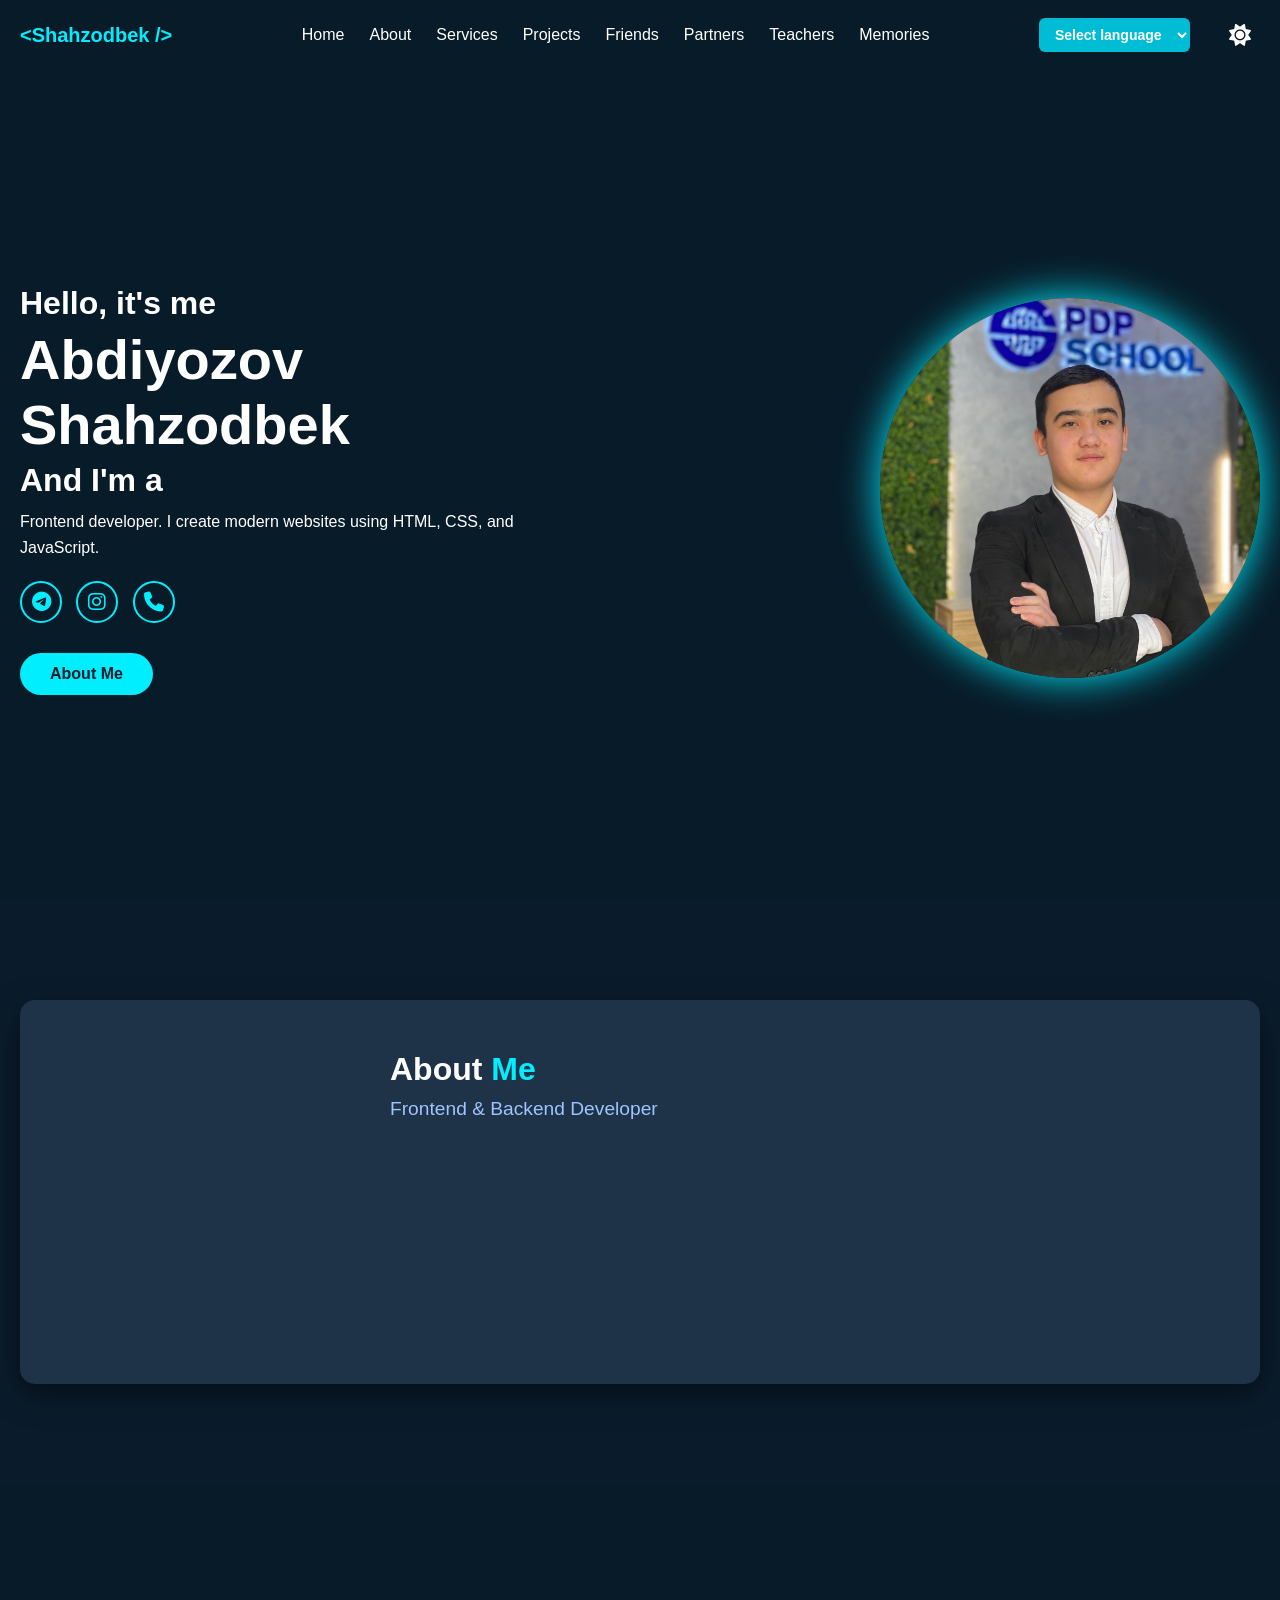
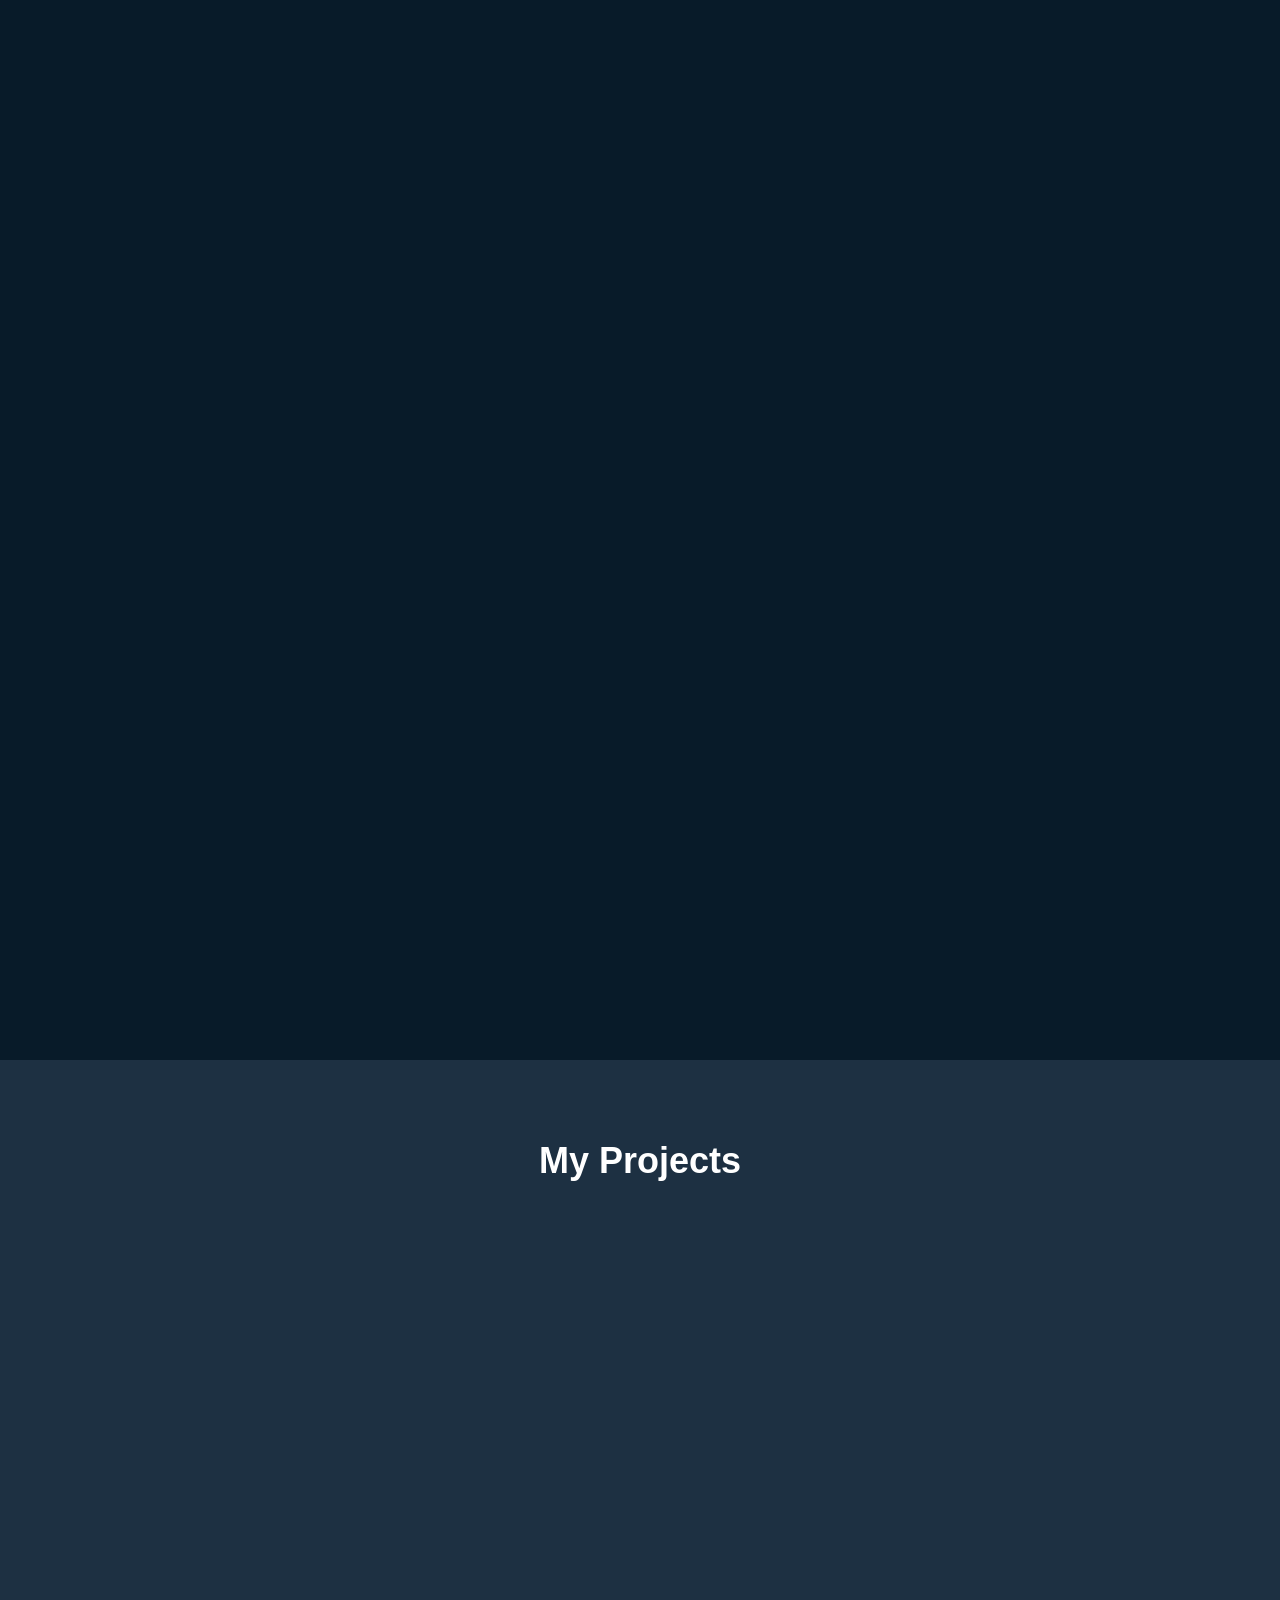
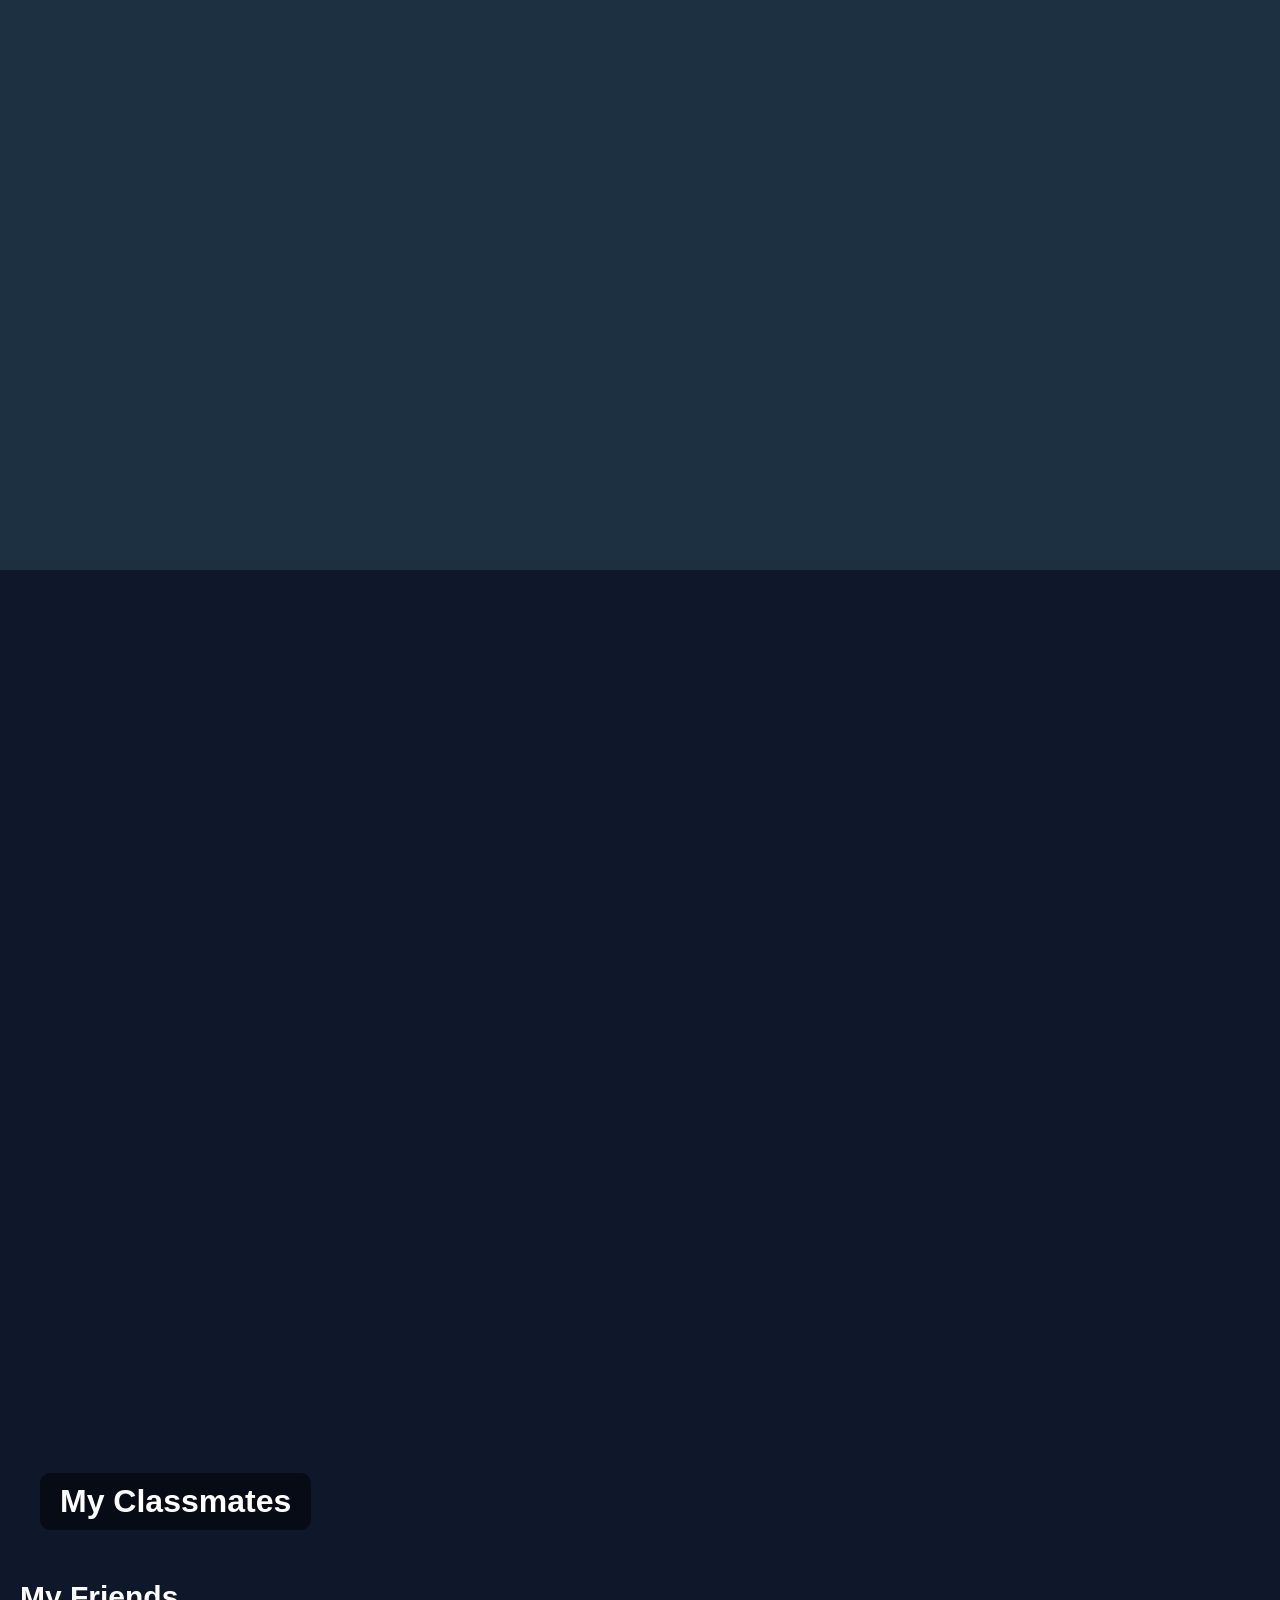
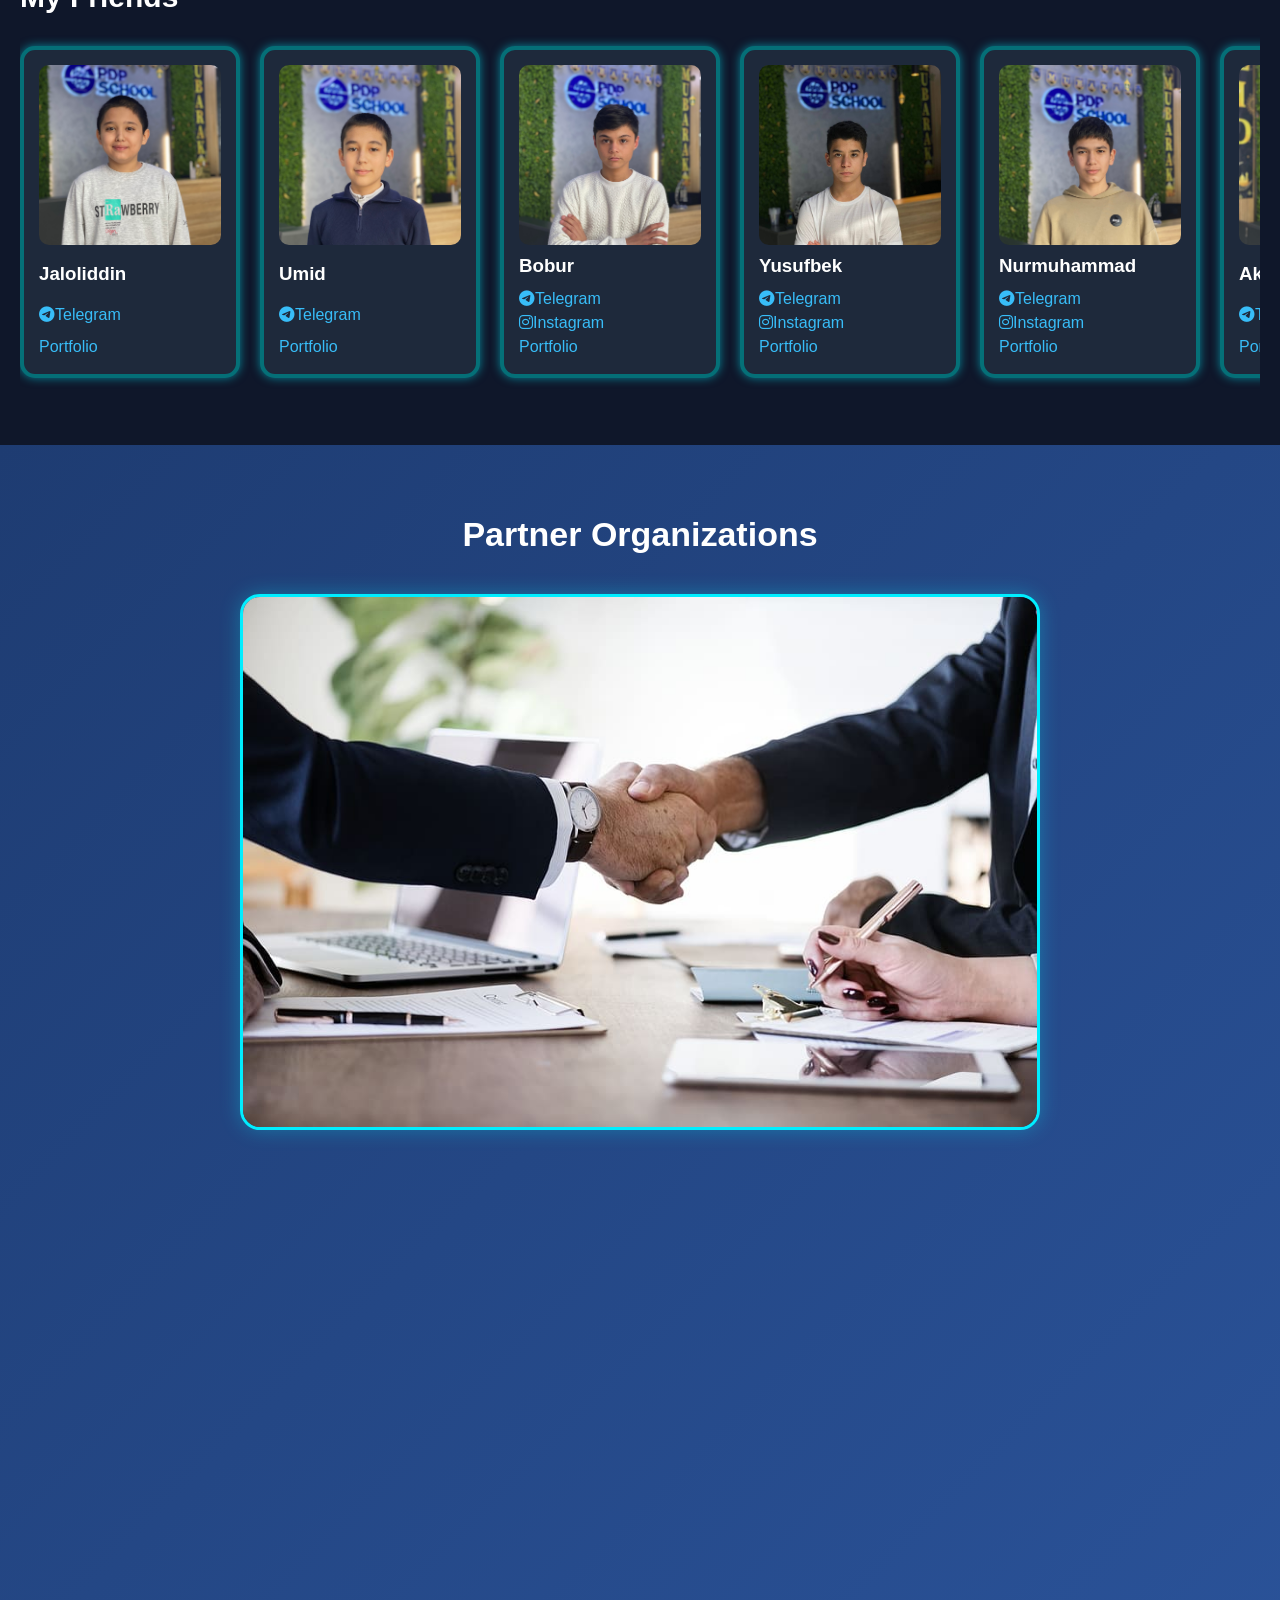
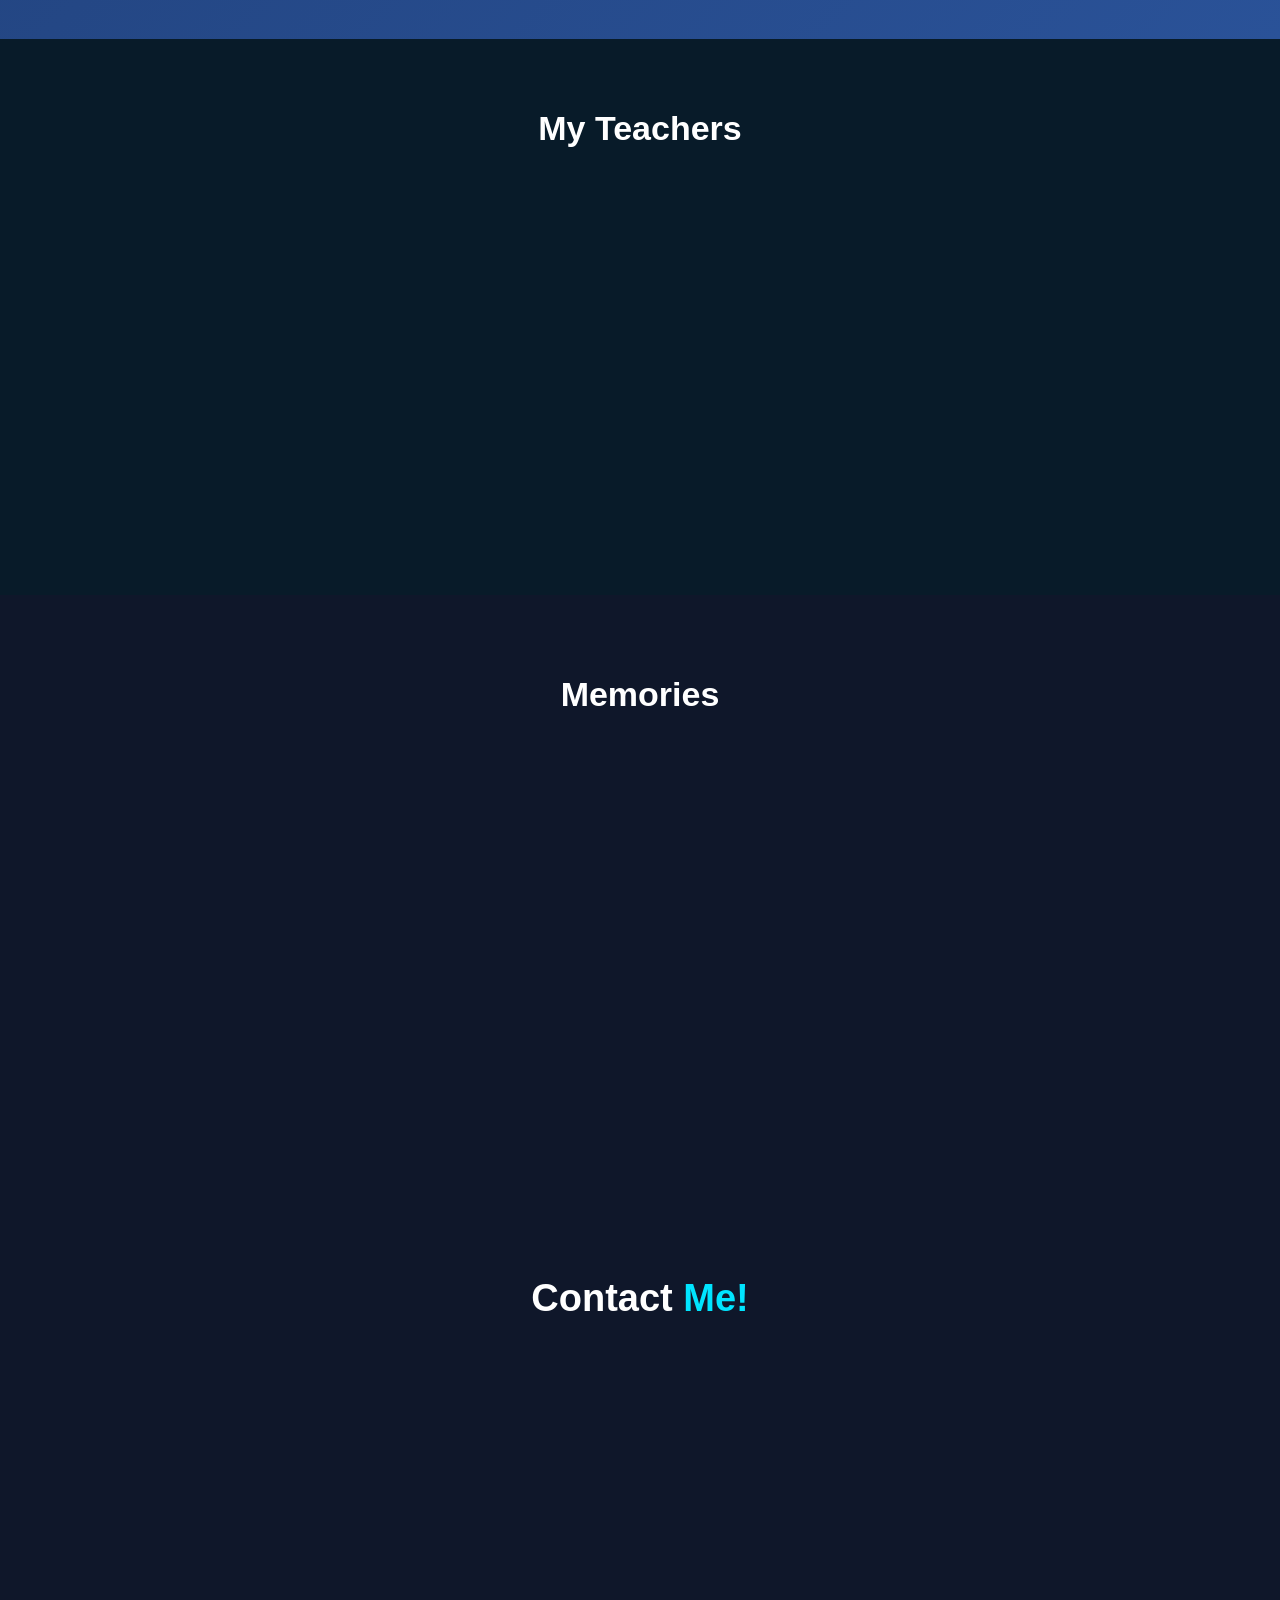
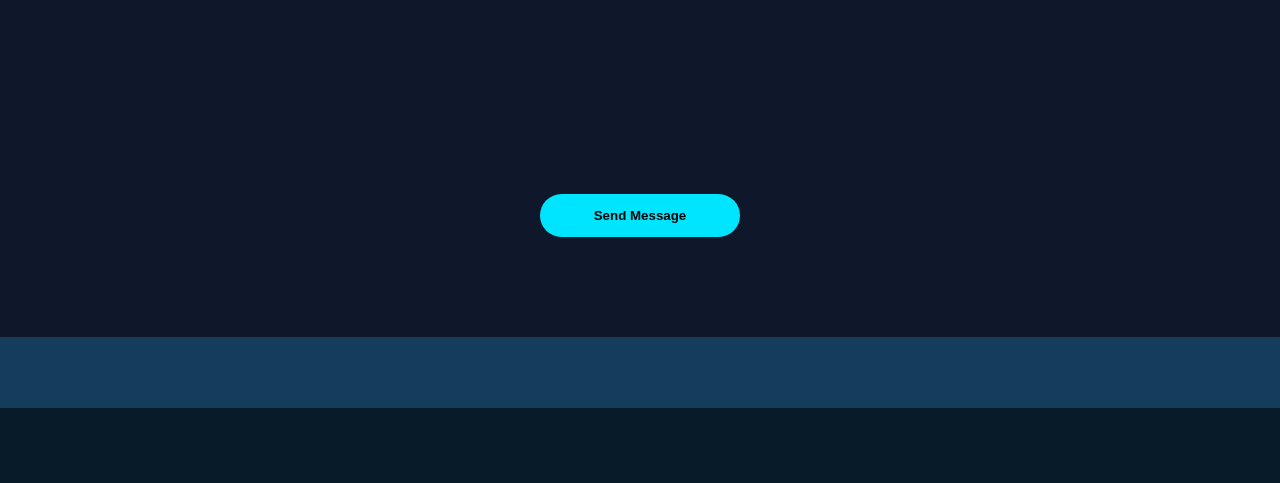
==== commit 15473abb: "Abdiyozov Shahzodbek's portfoliyo" ====
--- a/english.html
+++ b/english.html
@@ -40,6 +40,9 @@
                         <option value="en">🇺🇸 English</option>
                     </select>
                     <button id="mode"><i class="fa-solid fa-sun"></i></button>
+                    <button class="hamburger" id="hamburger">
+                        <i class="fa-solid fa-bars"></i>
+                    </button>
                 </div>
             </div>
         </div>
--- a/style.css
+++ b/style.css
@@ -38,6 +38,39 @@
     align-items: center;
     flex-wrap: wrap;
     gap: 15px;
+}
+
+.hamburger {
+    display: none;
+    background: none;
+    border: none;
+    font-size: 24px;
+    color: #fff;
+    cursor: pointer;
+}
+
+/* MOBILE */
+@media (max-width: 768px) {
+
+    .hamburger {
+        display: block;
+    }
+
+    .navbar {
+        display: none;
+        flex-direction: column;
+        width: 100%;
+        background: #081b29;
+        position: absolute;
+        top: 70px;
+        left: 0;
+        padding: 20px;
+        gap: 15px;
+    }
+
+    .navbar.active {
+        display: flex;
+    }
 }
 
 .logo {
@@ -646,8 +679,8 @@
 }
 
 .teacher-card img {
-    width: 100%;
-    height: auto;
+    width: 192px;
+    height: 192px;
     max-height: 250px;
     object-fit: cover;
     margin-bottom: 15px;
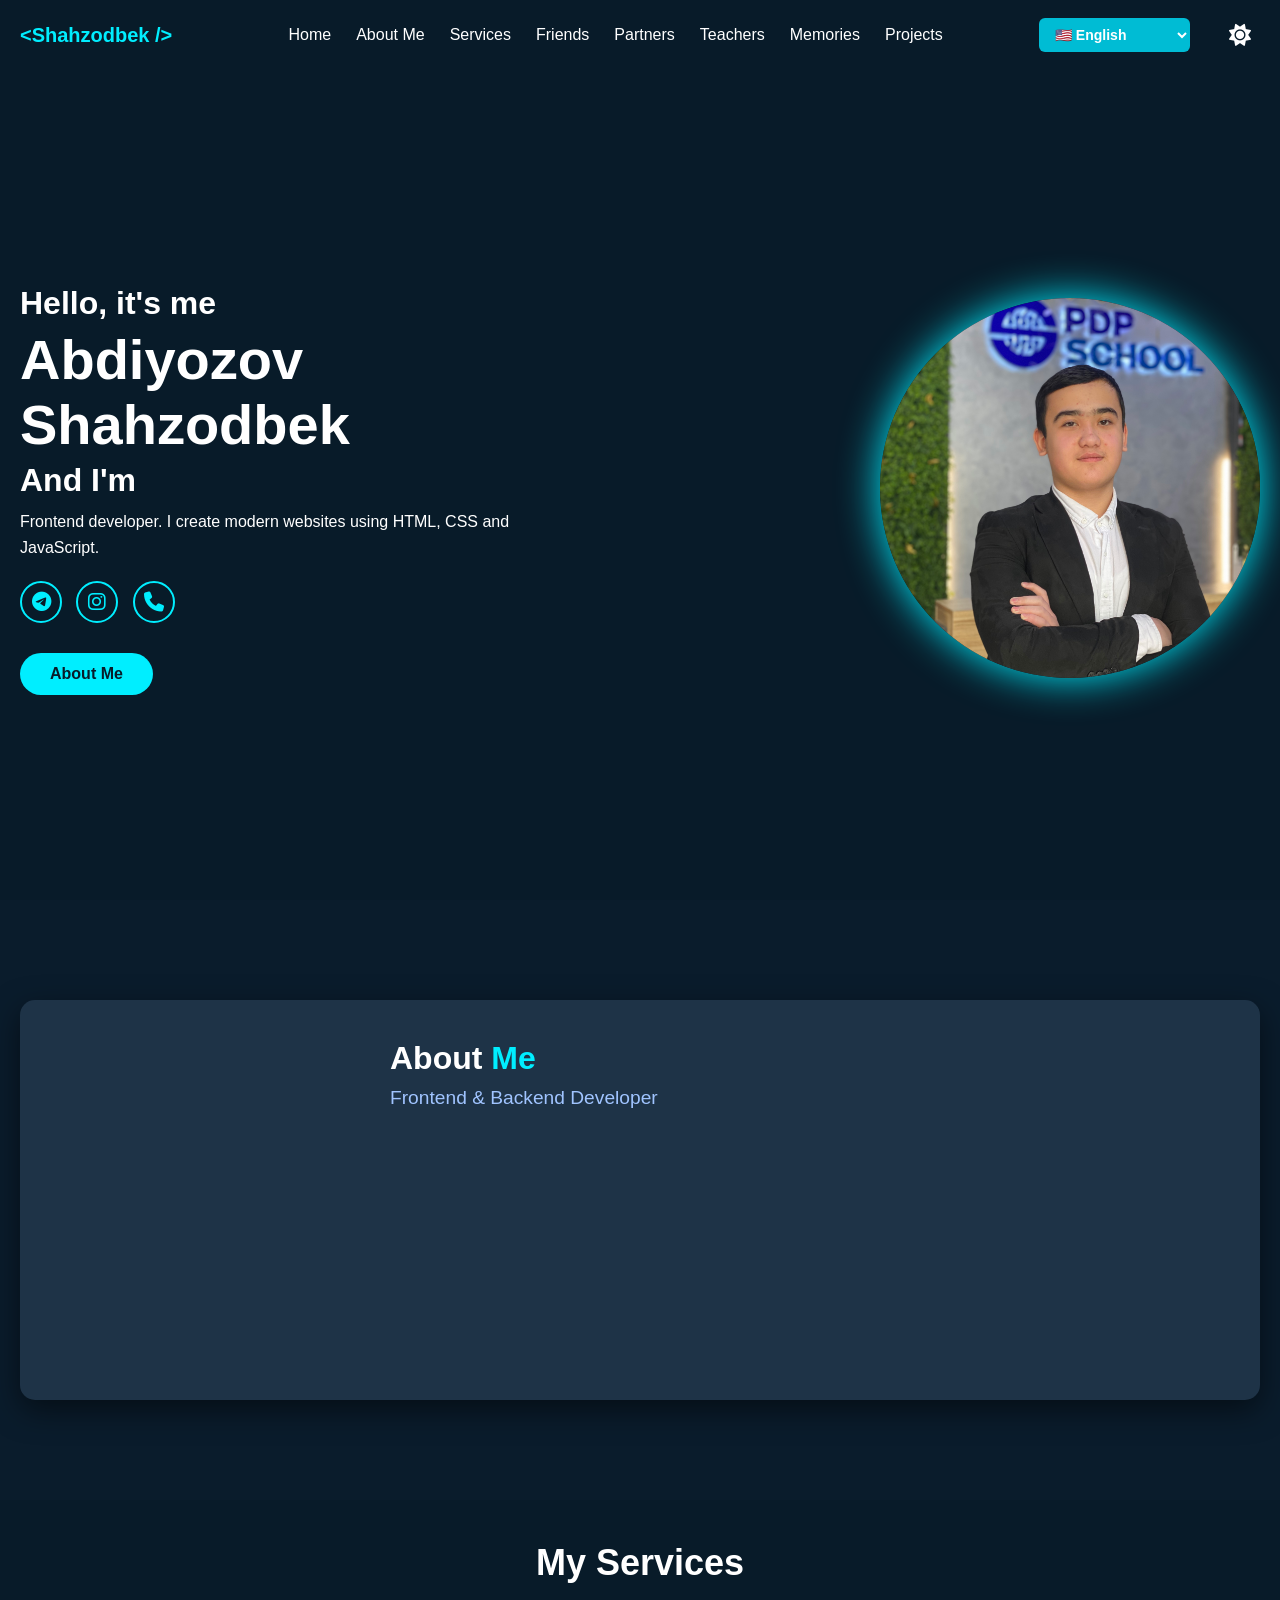
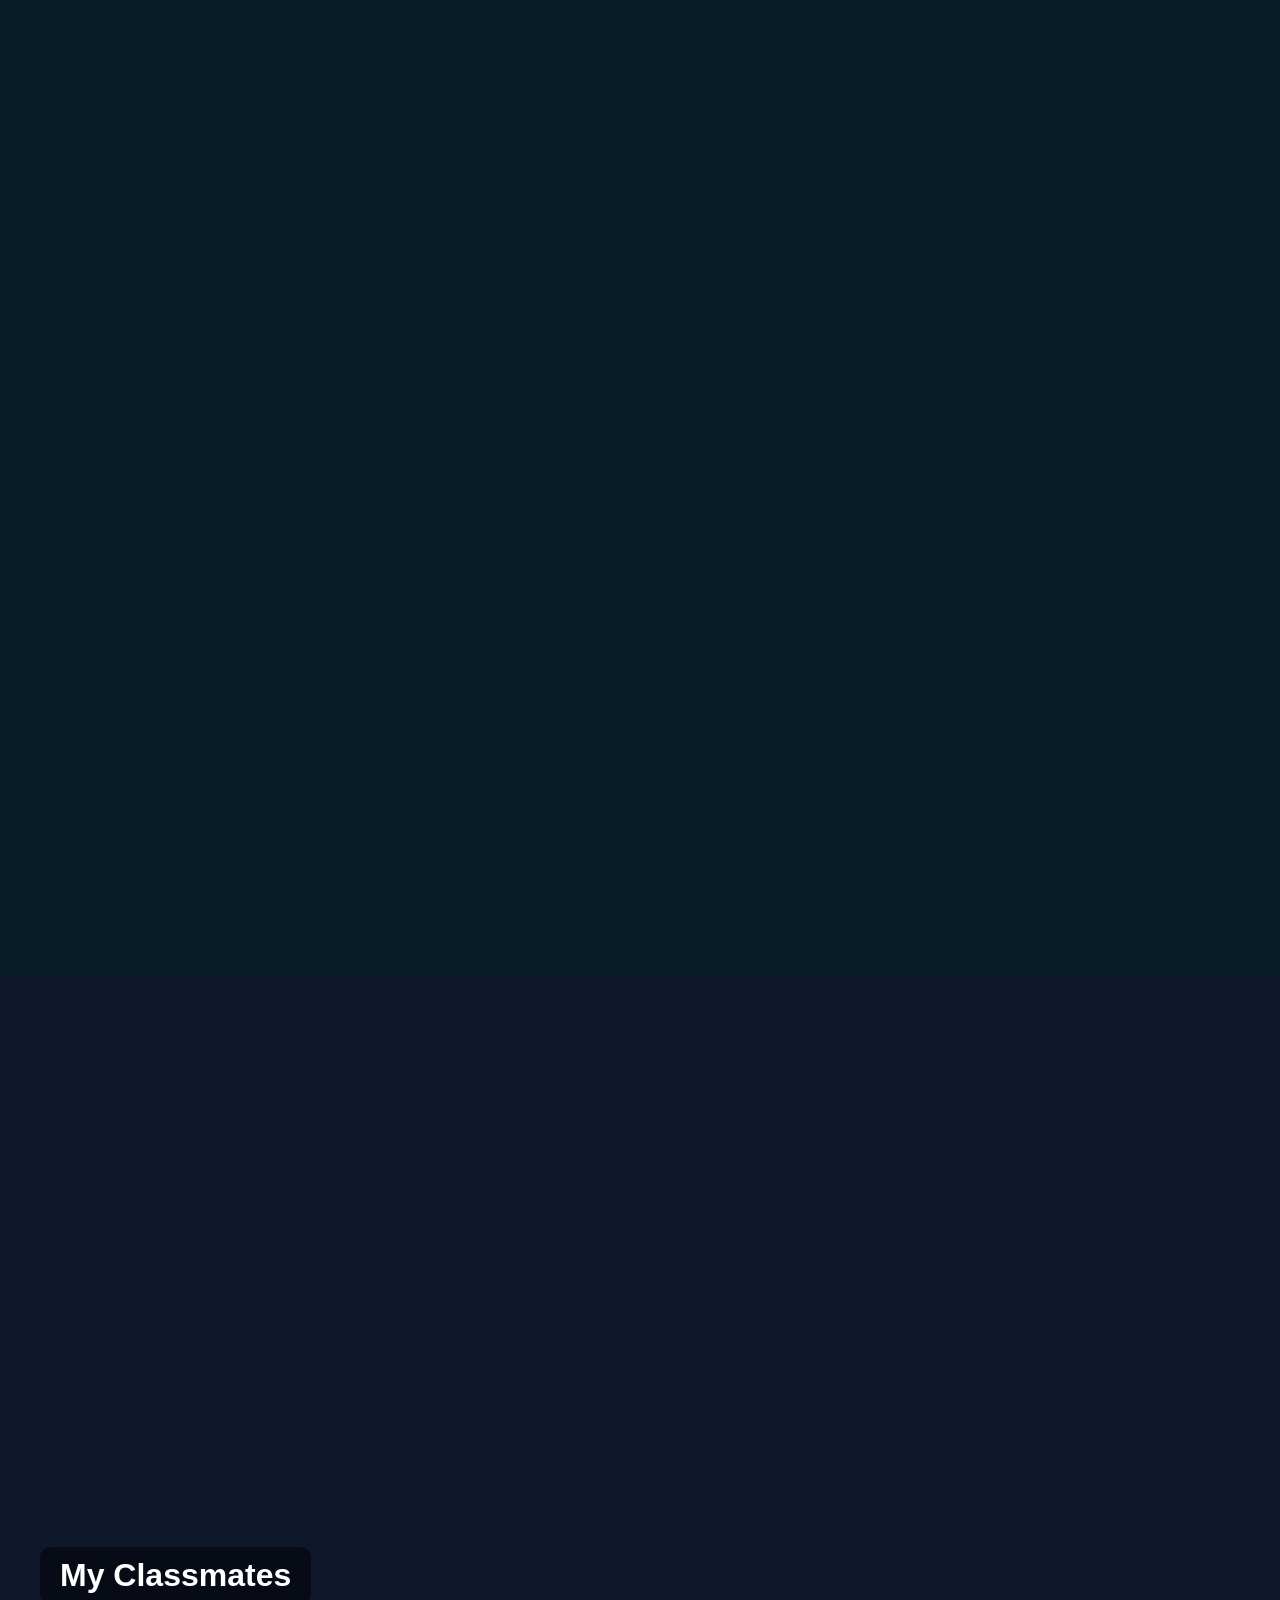
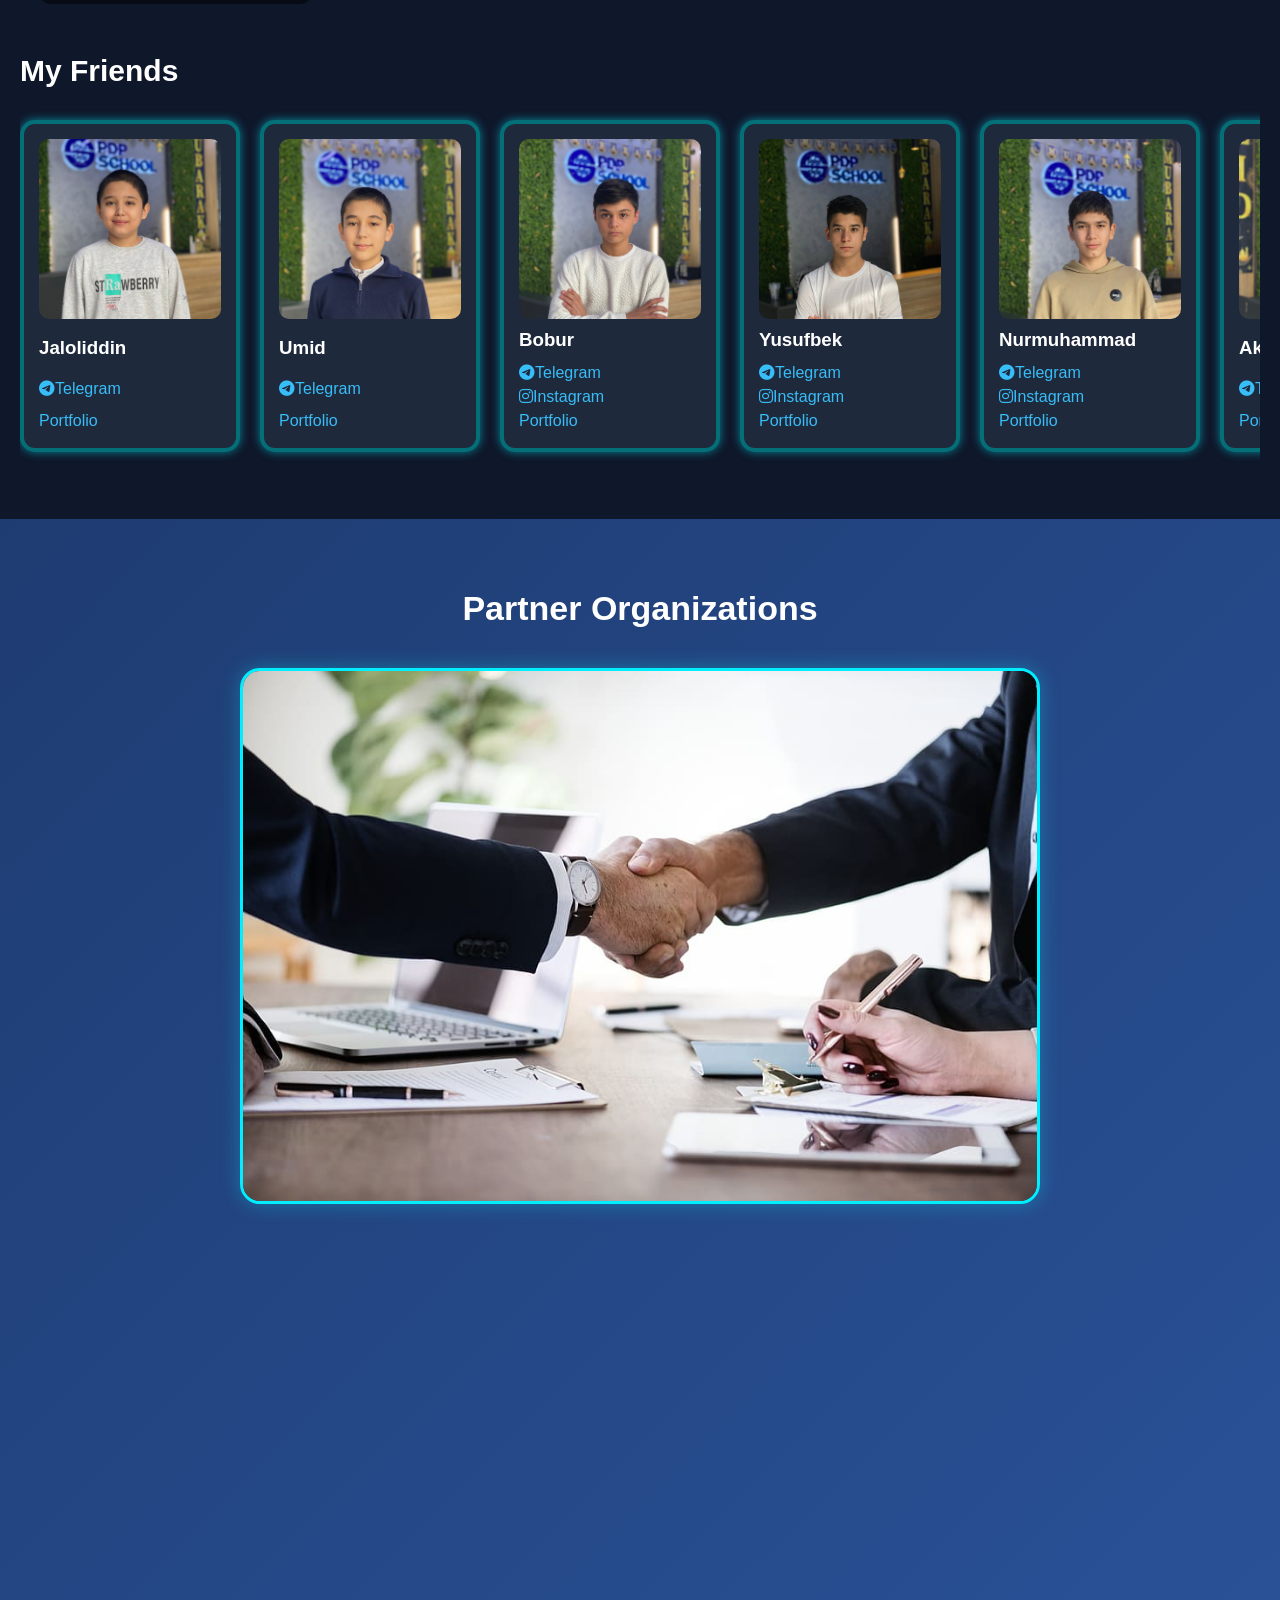
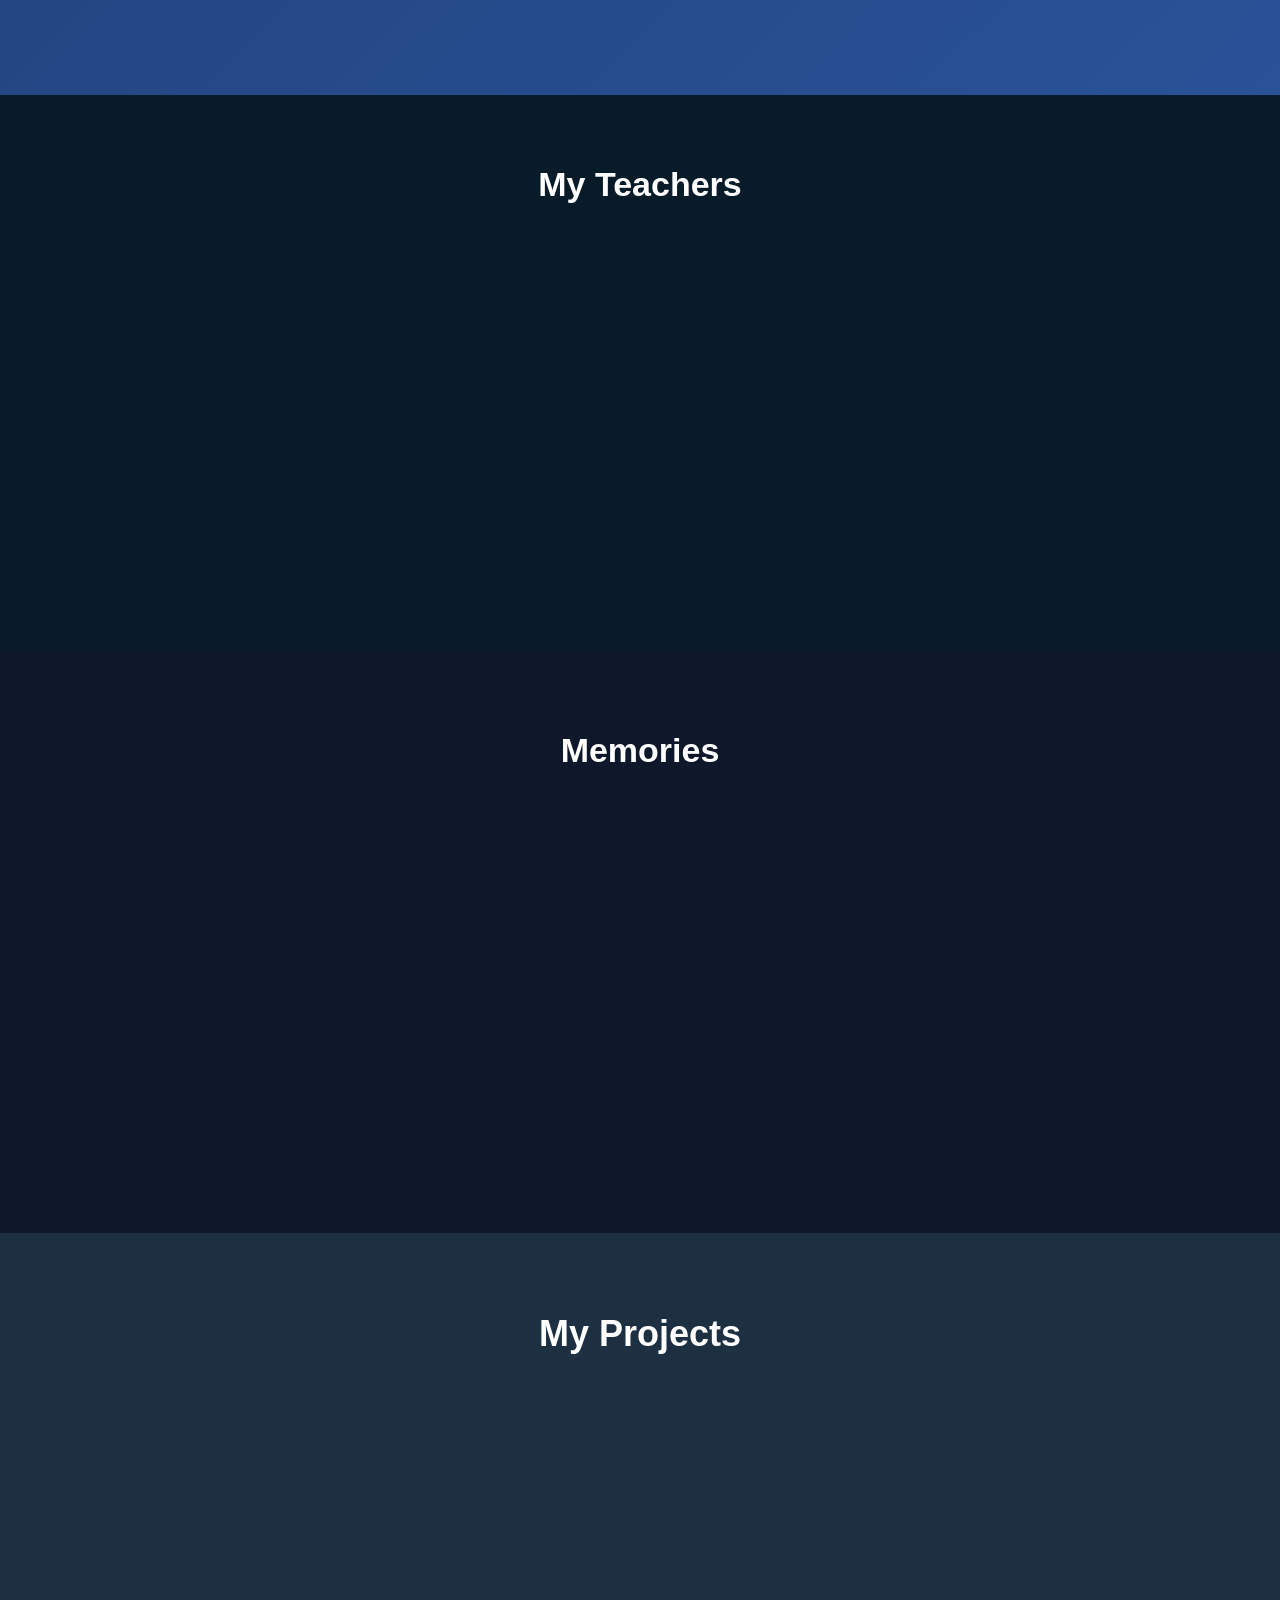
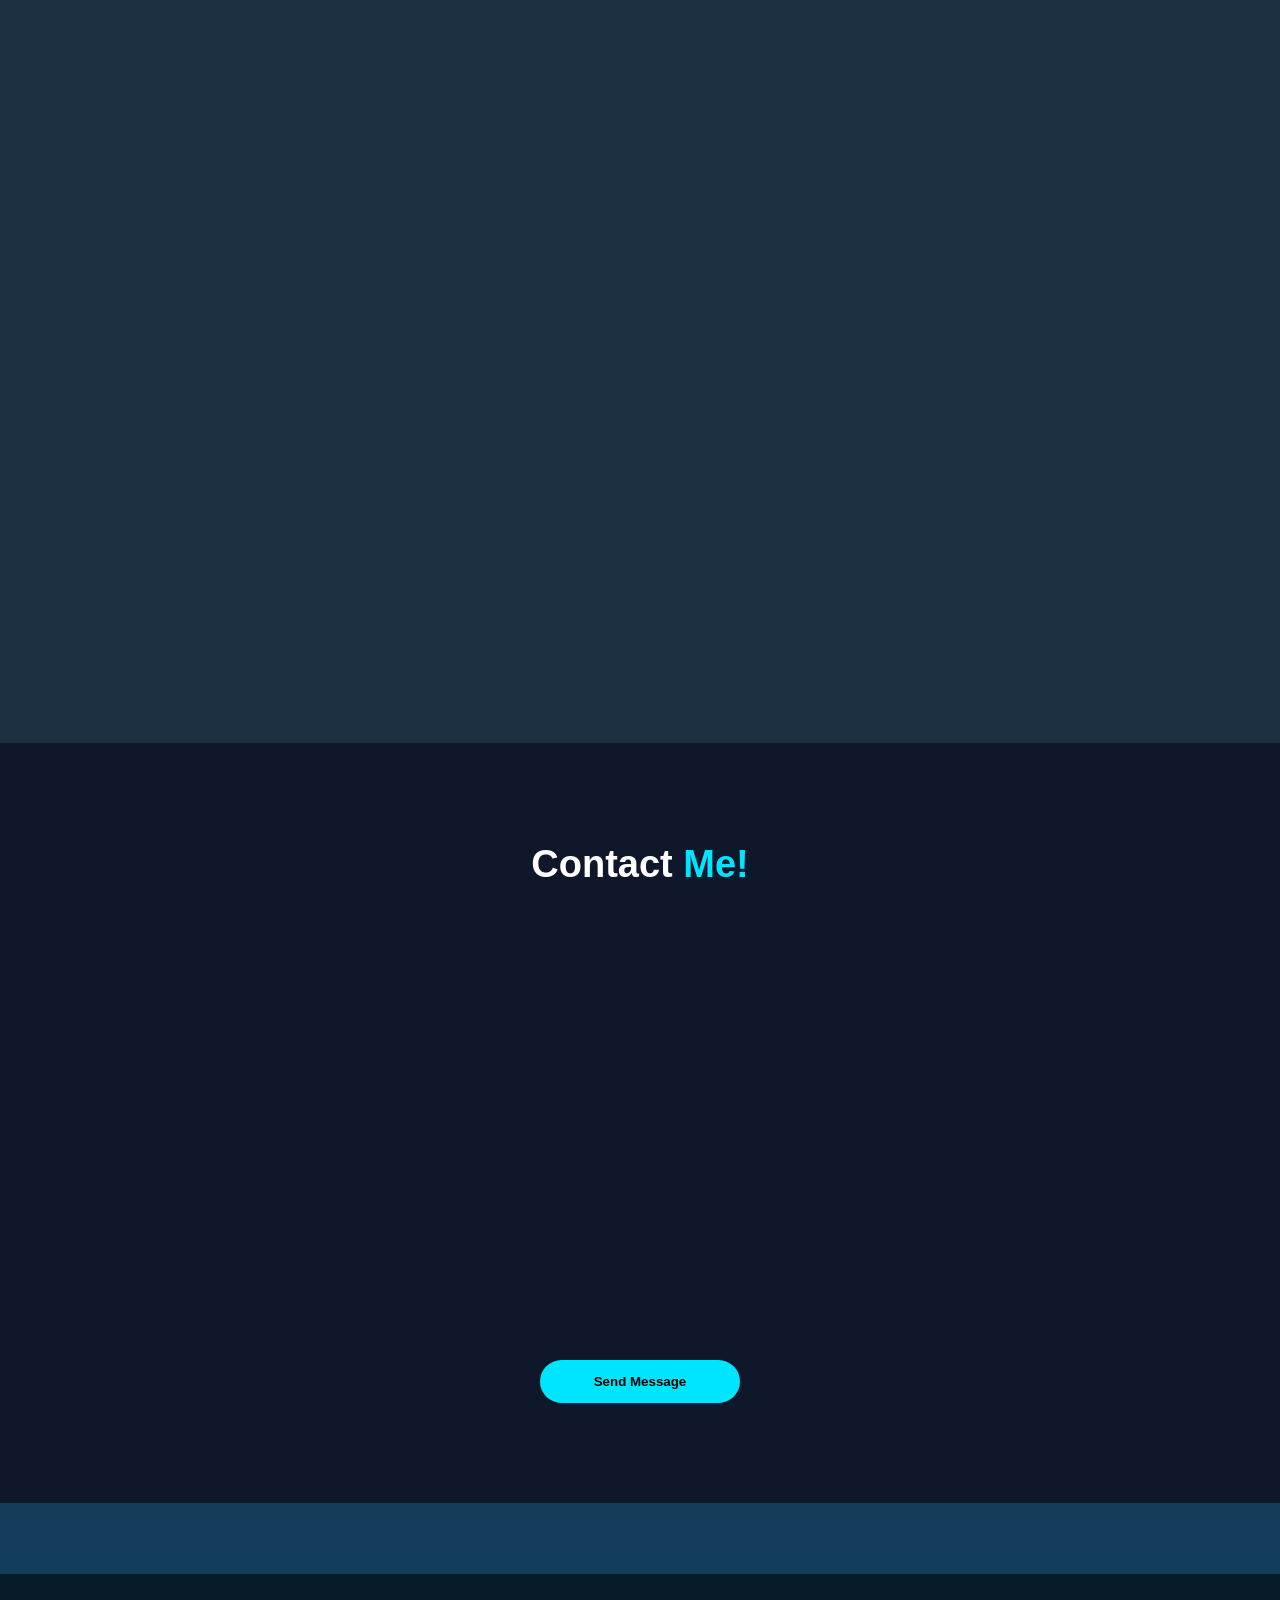
==== commit 970b27d1: "Abdiyozov Shahzodbek' portfoliyo" ====
--- a/english.html
+++ b/english.html
@@ -10,7 +10,6 @@
     <link rel="stylesheet" href="https://cdnjs.cloudflare.com/ajax/libs/font-awesome/6.5.0/css/all.min.css">
     <script src="https://cdn.jsdelivr.net/npm/typed.js@2.0.12"></script>
     <link href="https://unpkg.com/aos@2.3.4/dist/aos.css" rel="stylesheet">
-
     <link rel="stylesheet" href="https://cdn.jsdelivr.net/npm/sweetalert2@11/dist/sweetalert2.min.css">
 </head>
 
@@ -20,24 +19,22 @@
         <div class="container">
             <div class="header-wrapper">
                 <a class="logo" href="#">&lt;Shahzodbek /&gt;</a>
-
                 <nav class="navbar">
                     <a href="#home">Home</a>
-                    <a href="#about">About</a>
+                    <a href="#about">About Me</a>
                     <a href="#my-services">Services</a>
-                    <a href="#projects">Projects</a>
                     <a href="#classmates">Friends</a>
                     <a href="#family">Partners</a>
                     <a href="#teachers">Teachers</a>
                     <a href="#memories">Memories</a>
+                    <a href="#projects">Projects</a>
                 </nav>
-
                 <div class="header-right">
                     <select id="langSelect" onchange="changeLang(this.value)">
                         <option value="">Select language</option>
                         <option value="uz">🇺🇿 O'zbek</option>
                         <option value="ru">🇷🇺 Русский</option>
-                        <option value="en">🇺🇸 English</option>
+                        <option value="en" selected>🇺🇸 English</option>
                     </select>
                     <button id="mode"><i class="fa-solid fa-sun"></i></button>
                     <button class="hamburger" id="hamburger">
@@ -55,20 +52,17 @@
                     data-aos-duration="800">
                     <h3 data-aos="fade-right" data-aos-duration="800">Hello, it's me</h3>
                     <h1 data-aos="fade-right" data-aos-duration="800">Abdiyozov Shahzodbek</h1>
-                    <h3 data-aos="fade-right" data-aos-duration="800">And I'm a <span class="text"></span></h3>
+                    <h3 data-aos="fade-right" data-aos-duration="800">And I'm <span class="text"></span></h3>
                     <p data-aos="fade-right" data-aos-duration="800">Frontend developer. I create modern websites using
-                        HTML, CSS, and JavaScript.</p>
-
+                        HTML, CSS and JavaScript.</p>
                     <div class="social">
                         <a target="_blank" href="https://t.me/Abdiyozov_Sh"><i class="fa-brands fa-telegram"></i></a>
                         <a target="_blank" href="https://www.instagram.com/mr.shahzodbek__/"><i
                                 class="fa-brands fa-instagram"></i></a>
                         <a href="tel:+998909026702"><i class="fa-solid fa-phone"></i></a>
                     </div>
-
                     <a href="#about" class="btn">About Me</a>
                 </div>
-
                 <div class="img">
                     <img data-aos="fade-up" data-aos-anchor-placement="bottom-bottom" data-aos-duration="1200"
                         src="./assets/shahzodbek.JPG" alt="Shahzodbek">
@@ -89,27 +83,31 @@
                     <h3>Frontend & Backend Developer</h3>
                     <p data-aos="flip-down" data-aos-duration="1000">I am a developer passionate about creating modern
                         and beautiful websites.
-                        I strive to make my code simple, understandable, and user-friendly.
-                        I learn new things every day and improve myself.
+                        I try to make my code simple, clear, and user-friendly.
+                        I learn new things and improve myself every day.
                         <br>
-                        I enjoy turning ideas into real and interactive websites.
-                        <br> My goal is to become a strong developer and create useful and modern projects.
+                        I enjoy turning ideas into real, interactive websites.
+                        <br> My goal is to become a strong developer and create useful, modern projects.
                     </p>
                     <div class="tags" data-aos="zoom-in-up" data-aos-duration="13000">
                         <span>• HTML</span>
+                        <span>• UX/UI Designer</span>
                         <span>• CSS</span>
                         <span>• JavaScript</span>
+                        <span>• Frontend Developer</span>
+                        <span>• Backend Developer</span>
                         <span>• Algorithms</span>
-                        <span>• Graphic Design</span>
+                        <span>• Figma Specialist</span>
                         <span>• English Language</span>
                         <span>• Russian Language</span>
                         <span>• Mathematics</span>
                         <span>• Teamwork</span>
                         <span>• Creativity</span>
                         <span>• Startup</span>
-                        <span>• Continuous Learning</span>
-                    </div>
-
+                        <span>• Working on mistakes</span>
+                        <span>• QA Tester</span>
+                        <span>• Problem Solving</span>
+                    </div>
                 </div>
             </div>
         </div>
@@ -118,164 +116,78 @@
     <section class="my-services" id="my-services">
         <div class="container">
             <div class="services__wrapper">
+                <h2 class="services-title">My Services</h2>
                 <ul class="services-list">
-                    <li class="services-item" data-aos="fade-up" data-aos-anchor-placement="bottom-bottom"
-                        data-aos-duration="800">
+                    <li class="services-item" data-aos="fade-up" data-aos-duration="800">
                         <div class="item-title">
                             <div class="item-header">
-                                <img src="./assets/ux&ui.png" alt="UX&UI-photo" class="item-img">
+                                <img src="./assets/ux&ui.png" alt="UX&UI" class="item-img">
                                 <h3 class="item-job">UI/UX Designer</h3>
                             </div>
-                            <p class="item_pharaghaf">A creative and meticulous UI/UX designer. Passionate about
-                                crafting engaging, intuitive, and visually appealing digital experiences. Skilled in
-                                user-centered design principles, wireframing, prototyping, and interactive design.</p>
-                        </div>
-                    </li>
-                    <li class="services-item" data-aos="fade-up" data-aos-anchor-placement="bottom-bottom"
-                        data-aos-duration="1100">
+                            <p class="item_pharaghaf">I study user experience and create beautiful, user-friendly
+                                interfaces. Skilled in Figma, Adobe XD, and prototyping tools. My designs are intuitive
+                                and modern.</p>
+                        </div>
+                    </li>
+                    <li class="services-item" data-aos="fade-up" data-aos-duration="1100">
                         <div class="item-title">
                             <div class="item-header">
                                 <img src="./assets/web developer.png" alt="web-developer" class="item-img">
                                 <h3 class="item-job">Web Development</h3>
                             </div>
-                            <p class="item_pharaghaf">A creative and meticulous UI/UX designer. Passionate about
-                                crafting engaging, intuitive, and visually appealing digital experiences. Skilled in
-                                user-centered design principles, wireframing, prototyping, and interactive design.</p>
-                        </div>
-                    </li>
-                    <li class="services-item" data-aos="fade-up" data-aos-anchor-placement="bottom-bottom"
-                        data-aos-duration="1300">
+                            <p class="item_pharaghaf">I create fully functional websites using HTML, CSS, JavaScript,
+                                and modern frameworks. I focus on responsive and cross-browser compatible code.</p>
+                        </div>
+                    </li>
+                    <li class="services-item" data-aos="fade-up" data-aos-duration="1300">
                         <div class="item-title">
                             <div class="item-header">
-                                <img src="./assets/figma.png" alt="" class="item-img">
+                                <img src="./assets/figma.png" alt="figma" class="item-img">
                                 <h3 class="item-job">Figma Specialist</h3>
                             </div>
-                            <p class="item_pharaghaf">A creative and meticulous UI/UX designer. Passionate about
-                                crafting engaging, intuitive, and visually appealing digital experiences. Skilled in
-                                user-centered design principles, wireframing, prototyping, and interactive design.</p>
-                        </div>
-                    </li>
-                    <li class="services-item" data-aos="fade-up" data-aos-anchor-placement="bottom-bottom"
-                        data-aos-duration="950">
-                        <div class="item-title">
-                            <div class="item-header">
-                                <img src="./assets/QA Tester.png" alt="Qa-tester" class="item-img">
+                            <p class="item_pharaghaf">I create design systems, interactive prototypes, and components in
+                                Figma. I simplify the transition from design to code.</p>
+                        </div>
+                    </li>
+                    <li class="services-item" data-aos="fade-up" data-aos-duration="950">
+                        <div class="item-title">
+                            <div class="item-header"><img src="./assets/QA Tester.png" alt="QA" class="item-img">
                                 <h3 class="item-job">QA Tester</h3>
                             </div>
-                            <p class="item_pharaghaf">A creative and meticulous UI/UX designer. Passionate about
-                                crafting engaging, intuitive, and visually appealing digital experiences. Skilled in
-                                user-centered design principles, wireframing, prototyping, and interactive design.</p>
-                        </div>
-                    </li>
-                    <li class="services-item" data-aos="fade-up" data-aos-anchor-placement="bottom-bottom"
-                        data-aos-duration="1150">
-                        <div class="item-title">
-                            <div class="item-header">
-                                <img src="./assets/problem solving.png" alt="" class="item-img">
+                            <p class="item_pharaghaf">I test websites and identify bugs. I ensure quality using manual
+                                and automated testing.</p>
+                        </div>
+                    </li>
+                    <li class="services-item" data-aos="fade-up" data-aos-duration="1150">
+                        <div class="item-title">
+                            <div class="item-header"><img src="./assets/problem solving.png" alt="problem-solving"
+                                    class="item-img">
                                 <h3 class="item-job">Problem Solving</h3>
                             </div>
-                            <p class="item_pharaghaf">A creative and meticulous UI/UX designer. Passionate about
-                                crafting engaging, intuitive, and visually appealing digital experiences. Skilled in
-                                user-centered design principles, wireframing, prototyping, and interactive design.</p>
-                        </div>
-                    </li>
-                    <li class="services-item" data-aos="fade-up" data-aos-anchor-placement="bottom-bottom"
-                        data-aos-duration="1350">
-                        <div class="item-title">
-                            <div class="item-header">
-                                <img src="./assets/frontend developer.png" alt="frontend-developer" class="item-img">
+                            <p class="item_pharaghaf">I analyze complex technical problems and find effective, fast
+                                solutions. I have strong algorithmic thinking and debugging skills.</p>
+                        </div>
+                    </li>
+                    <li class="services-item" data-aos="fade-up" data-aos-duration="1350">
+                        <div class="item-title">
+                            <div class="item-header"><img src="./assets/frontend developer.png" alt="frontend"
+                                    class="item-img">
                                 <h3 class="item-job">Frontend Developer</h3>
                             </div>
-                            <p class="item_pharaghaf">A creative and meticulous UI/UX designer. Passionate about
-                                crafting engaging, intuitive, and visually appealing digital experiences. Skilled in
-                                user-centered design principles, wireframing, prototyping, and interactive design.</p>
-                        </div>
-                    </li>
-                    <li class="services-item" data-aos="fade-up" data-aos-anchor-placement="bottom-bottom"
-                        data-aos-duration="1400">
-                        <div class="item-title">
-                            <div class="item-header">
-                                <img src="./assets/backend.png" alt="backend-developer" class="item-img">
+                            <p class="item_pharaghaf">I create interactive and dynamic web applications. I use
+                                JavaScript, React, and other technologies.</p>
+                        </div>
+                    </li>
+                    <li class="services-item" data-aos="fade-up" data-aos-duration="1400">
+                        <div class="item-title">
+                            <div class="item-header"><img src="./assets/backend.png" alt="backend" class="item-img">
                                 <h3 class="item-job">Backend Developer</h3>
                             </div>
-                            <p class="item_pharaghaf">A creative and meticulous UI/UX designer. Passionate about
-                                crafting engaging, intuitive, and visually appealing digital experiences. Skilled in
-                                user-centered design principles, wireframing, prototyping, and interactive design.</p>
+                            <p class="item_pharaghaf">I design the server side, work with APIs and databases. I have
+                                experience with Node.js, Express, and MongoDB.</p>
                         </div>
                     </li>
                 </ul>
-            </div>
-        </div>
-    </section>
-
-    <section class="projects" id="projects">
-        <div class="container">
-            <h2 class="projects-title">My Projects</h2>
-            <div class="projects-wrapper">
-                <a data-aos="fade-up" data-aos-anchor-placement="bottom-bottom" data-aos-duration="900"
-                    href="https://clearsky-sayti.netlify.app/" class="project-card">
-                    <img src="./assets/cleasky.jpg" alt="Project">
-                    <div class="project-info">
-                        <h3>Clearsky</h3>
-                        <p>HTML • CSS</p>
-                    </div>
-                </a>
-                <a data-aos="fade-up" data-aos-anchor-placement="bottom-bottom" data-aos-duration="1100"
-                    href="https://trafalgar67.netlify.app/" class="project-card">
-                    <img src="./assets/trafalgar-photo.jpg" alt="Project">
-                    <div class="project-info">
-                        <h3>Trafalgar</h3>
-                        <p>HTML • CSS</p>
-                    </div>
-                </a>
-                <a data-aos="fade-up" data-aos-anchor-placement="bottom-bottom" data-aos-duration="900"
-                    href="https://movie-cha.netlify.app/" class="project-card">
-                    <img src="./assets/movie-photo.jpg" alt="Project">
-                    <div class="project-info">
-                        <h3>Movie</h3>
-                        <p>HTML • CSS • JavaScript</p>
-                    </div>
-                </a>
-                <a data-aos="fade-up" data-aos-anchor-placement="bottom-bottom" data-aos-duration="1300"
-                    href="https://emoji-sayti.netlify.app/" class="project-card">
-                    <img src="./assets/emoji-rasm.png" alt="Project">
-                    <div class="project-info">
-                        <h3>Emoji</h3>
-                        <p>HTML • CSS • JavaScript</p>
-                    </div>
-                </a>
-                <a data-aos="fade-up" data-aos-anchor-placement="bottom-bottom" data-aos-duration="1400"
-                    href="https://timer-sekundomer.netlify.app/" class="project-card">
-                    <img src="./assets/sekundomer&timer.png" alt="Project">
-                    <div class="project-info">
-                        <h3>Stopwatch & Timer</h3>
-                        <p>HTML • CSS • JavaScript</p>
-                    </div>
-                </a>
-                <a data-aos="fade-up" data-aos-anchor-placement="bottom-bottom" data-aos-duration="1300"
-                    href="https://playstation-sayti.netlify.app/" class="project-card">
-                    <img src="./assets/playstation.png" alt="Project">
-                    <div class="project-info">
-                        <h3>Playstation</h3>
-                        <p>HTML • CSS</p>
-                    </div>
-                </a>
-                <a data-aos="fade-up" data-aos-anchor-placement="bottom-bottom" data-aos-duration="1300"
-                    href="https://insta-look.netlify.app/" class="project-card">
-                    <img src="./assets/insta-like.png" alt="Project">
-                    <div class="project-info">
-                        <h3>Instagram</h3>
-                        <p>HTML • CSS</p>
-                    </div>
-                </a>
-                <a data-aos="fade-up" data-aos-anchor-placement="bottom-bottom" data-aos-duration="1300"
-                    href="https://insta-look.netlify.app/" class="project-card">
-                    <img src="./assets/parrot-photo.png" alt="Project">
-                    <div class="project-info">
-                        <h3>Parrot</h3>
-                        <p>HTML • CSS</p>
-                    </div>
-                </a>
             </div>
         </div>
     </section>
@@ -289,13 +201,12 @@
             <h4 class="frinteds-title">My Friends</h4>
             <div class="friends-slider">
                 <div class="friends-track">
-                    <!-- ORIGINAL -->
                     <div class="friend-card">
                         <img src="./assets/jaloliddin-photo.JPG">
                         <h3>Jaloliddin</h3>
                         <a target="_blank" href="https://t.me/True_or_Fals_e"><i
                                 class="fa-brands fa-telegram"></i>Telegram</a>
-                        <a href="#">Portfolio</a>
+                        <a href="https://jalol-portfolyo.netlify.app/">Portfolio</a>
                     </div>
                     <div class="friend-card">
                         <img src="./assets/umid-photo.JPG">
@@ -311,7 +222,7 @@
                                 class="fa-brands fa-telegram"></i>Telegram</a>
                         <a target="_blank" href="https://www.instagram.com/"><i
                                 class="fa-brands fa-instagram"></i>Instagram</a>
-                        <a href="#">Portfolio</a>
+                        <a href="https://portfoliombobur.netlify.app/">Portfolio</a>
                     </div>
                     <div class="friend-card">
                         <img src="./assets/yusufbek-poto.png">
@@ -329,14 +240,14 @@
                                 class="fa-brands fa-telegram"></i>Telegram</a>
                         <a target="_blank" href="https://www.instagram.com/"><i
                                 class="fa-brands fa-instagram"></i>Instagram</a>
-                        <a href="#">Portfolio</a>
+                        <a href="https://nurmuhammadportfolio8.netlify.app/">Portfolio</a>
                     </div>
                     <div class="friend-card">
                         <img src="./assets/akbarjo.JPG">
                         <h3>Akbarjon</h3>
-                        <a target="_blank" href="https://akbarjon-partfoliyo.netlify.app/"><i
-                                class="fa-brands fa-telegram"></i>Telegram</a>
-                        <a href="#">Portfolio</a>
+                        <a target="_blank" href="https://t.me/akbarjonlolayev20122411"><i
+                                class="fa-brands fa-telegram"></i>Telegram</a>
+                        <a href="https://akbarjon-first-partfel.netlify.app">Portfolio</a>
                     </div>
                     <!-- DUPLICATE -->
                     <div class="friend-card">
@@ -344,7 +255,7 @@
                         <h3>Jaloliddin</h3>
                         <a target="_blank" href="https://t.me/True_or_Fals_e"><i
                                 class="fa-brands fa-telegram"></i>Telegram</a>
-                        <a href="#">Portfolio</a>
+                        <a href="https://jalol-portfolyo.netlify.app/">Portfolio</a>
                     </div>
                     <div class="friend-card">
                         <img src="./assets/umid-photo.JPG">
@@ -360,7 +271,7 @@
                                 class="fa-brands fa-telegram"></i>Telegram</a>
                         <a target="_blank" href="https://www.instagram.com/"><i
                                 class="fa-brands fa-instagram"></i>Instagram</a>
-                        <a href="#">Portfolio</a>
+                        <a href="https://portfoliombobur.netlify.app/">Portfolio</a>
                     </div>
                     <div class="friend-card">
                         <img src="./assets/yusufbek-poto.png">
@@ -378,14 +289,14 @@
                                 class="fa-brands fa-telegram"></i>Telegram</a>
                         <a target="_blank" href="https://www.instagram.com/"><i
                                 class="fa-brands fa-instagram"></i>Instagram</a>
-                        <a href="#">Portfolio</a>
+                        <a href="https://nurmuhammadportfolio8.netlify.app/">Portfolio</a>
                     </div>
                     <div class="friend-card">
                         <img src="./assets/akbarjo.JPG">
                         <h3>Akbarjon</h3>
-                        <a target="_blank" href="https://akbarjon-partfoliyo.netlify.app/"><i
-                                class="fa-brands fa-telegram"></i>Telegram</a>
-                        <a href="#">Portfolio</a>
+                        <a target="_blank" href="https://t.me/akbarjonlolayev20122411"><i
+                                class="fa-brands fa-telegram"></i>Telegram</a>
+                        <a href="https://akbarjon-first-partfel.netlify.app">Portfolio</a>
                     </div>
                 </div>
             </div>
@@ -397,19 +308,18 @@
             <h2>Partner Organizations</h2>
             <div class="family-wrapper">
                 <div class="family_big-img">
-                    <img src="./assets/hamkorlar big rasm.jpg" alt="partners_big_img">
+                    <img src="./assets/hamkorlar big rasm.jpg" alt="hamkorlar_big-img">
                 </div>
                 <div class="cards">
                     <div class="family-card" data-aos="fade-up" data-aos-anchor-placement="bottom-bottom">
                         <img src="./assets/Valuation.png">
                         <h3>VALUATION LLC</h3>
-                        <p>VALUATION is an appraisal company engaged in the valuation of all types of property. Since
-                            2015.</p>
+                        <p>VALUATION is an appraisal company that evaluates all types of property. Since 2015.</p>
                     </div>
                     <div class="family-card" data-aos="fade-up" data-aos-anchor-placement="bottom-bottom">
                         <img src="./assets/logistika-photo.jpg">
                         <h3>Rasulbek group</h3>
-                        <p>A logistics company engaged in international logistics activities since 2015.</p>
+                        <p>A logistics company engaged in international logistics since 2015.</p>
                     </div>
                 </div>
             </div>
@@ -421,24 +331,24 @@
             <h2>My Teachers</h2>
             <div class="teachers-wrapper">
                 <div class="teacher-card" data-aos="fade-up" data-aos-anchor-placement="bottom-bottom">
-                    <img src="./assets/Matematika-ustz.png" alt="Math-teacher">
-                    <h3>Mr. Hamroqul.</h3>
-                    <p>Taught me Mathematics.</p>
+                    <img src="./assets/Habibuloh-ustoz.png" alt="Teacher">
+                    <h3>My Teacher, My Light</h3>
+                    <p>Taught me Frontend programming.</p>
                 </div>
                 <div class="teacher-card" data-aos="fade-up" data-aos-anchor-placement="bottom-bottom">
-                    <img src="./assets/shahlo-ustoz.png" alt="English-teacher">
-                    <h3>Ms. Shahlo.</h3>
+                    <img src="./assets/Zarnigor ustoz.png" alt="Teacher">
+                    <h3>Teacher Zarnigor</h3>
+                    <p>Our tutor is very kind.</p>
+                </div>
+                <div class="teacher-card" data-aos="fade-up" data-aos-anchor-placement="bottom-bottom">
+                    <img src="./assets/Matematika-ustz.png" alt="Math teacher">
+                    <h3>Teacher Hamroqul</h3>
+                    <p>Helped improve my mathematics level.</p>
+                </div>
+                <div class="teacher-card" data-aos="fade-up" data-aos-anchor-placement="bottom-bottom">
+                    <img src="./assets/shahlo-ustoz.png" alt="English teacher">
+                    <h3>Teacher Shahlo</h3>
                     <p>Developed my English language skills.</p>
-                </div>
-                <div class="teacher-card" data-aos="fade-up" data-aos-anchor-placement="bottom-bottom">
-                    <img src="./assets/habibuloh-ustoz.png" alt="My-teacher-light">
-                    <h3>My Teacher, my light.</h3>
-                    <p>Taught me Frontend Development.</p>
-                </div>
-                <div class="teacher-card" data-aos="fade-up" data-aos-anchor-placement="bottom-bottom">
-                    <img src="./assets/Zarnigor ustoz.png" alt="My-teacher-light">
-                    <h3>Ms. Zarnigor.</h3>
-                    <p>Our tutor, very kind.</p>
                 </div>
             </div>
         </div>
@@ -452,14 +362,14 @@
                     <img src="./assets/fugtbol-time.png">
                     <div class="memory-content">
                         <h3>Football</h3>
-                        <p>In this photo, we beat the 7th "A" class.</p>
+                        <p>In this photo, we beat 7th grade "A".</p>
                     </div>
                 </div>
                 <div class="memory-card" data-aos="fade-up" data-aos-anchor-placement="bottom-bottom">
                     <img src="./assets/ozbekiston-bog'i.png">
                     <div class="memory-content">
-                        <h3>With our class</h3>
-                        <p>In this photo, we went to the Uzbekistan park with our class.</p>
+                        <h3>With My Class</h3>
+                        <p>In this photo, we went to Uzbekistan Park with my class.</p>
                     </div>
                 </div>
                 <div class="memory-card" data-aos="fade-up" data-aos-anchor-placement="bottom-bottom">
@@ -473,14 +383,85 @@
                     <img src="./assets/codying-rush_rasm1.JPG">
                     <div class="memory-content">
                         <h3>Coding Rush</h3>
-                        <p>In this photo, we took 1st place.</p>
-                    </div>
-                </div>
-            </div>
-        </div>
-    </section>
-
-    <!-- MODAL -->
+                        <p>In this photo, we won 1st place.</p>
+                    </div>
+                </div>
+            </div>
+        </div>
+    </section>
+
+    <section class="projects" id="projects">
+        <div class="container">
+            <h2 class="projects-title">My Projects</h2>
+            <div class="projects-wrapper">
+                <a data-aos="fade-up" data-aos-anchor-placement="bottom-bottom" data-aos-duration="900"
+                    href="https://clearsky2-nine.vercel.app/" class="project-card">
+                    <img src="./assets/cleasky.jpg" alt="Project">
+                    <div class="project-info">
+                        <h3>Clearsky</h3>
+                        <p>HTML • CSS</p>
+                    </div>
+                </a>
+                <a data-aos="fade-up" data-aos-anchor-placement="bottom-bottom" data-aos-duration="1100"
+                    href="https://trafalgar67.netlify.app/" class="project-card">
+                    <img src="./assets/trafalgar-photo.jpg" alt="Project">
+                    <div class="project-info">
+                        <h3>Trafalgar</h3>
+                        <p>HTML • CSS</p>
+                    </div>
+                </a>
+                <a data-aos="fade-up" data-aos-anchor-placement="bottom-bottom" data-aos-duration="900"
+                    href="https://movie-cha.netlify.app/" class="project-card">
+                    <img src="./assets/movie-photo.jpg" alt="Project">
+                    <div class="project-info">
+                        <h3>Movie</h3>
+                        <p>HTML • CSS • JavaScript</p>
+                    </div>
+                </a>
+                <a data-aos="fade-up" data-aos-anchor-placement="bottom-bottom" data-aos-duration="1300"
+                    href="https://emoji-sayti.netlify.app/" class="project-card">
+                    <img src="./assets/emoji-rasm.png" alt="Project">
+                    <div class="project-info">
+                        <h3>Emoji</h3>
+                        <p>HTML • CSS • JavaScript</p>
+                    </div>
+                </a>
+                <a data-aos="fade-up" data-aos-anchor-placement="bottom-bottom" data-aos-duration="1400"
+                    href="https://sekundomer2.vercel.app/" class="project-card">
+                    <img src="./assets/Sekundomer 2 aniqi.png" alt="Project">
+                    <div class="project-info">
+                        <h3>Stopwatch & Timer</h3>
+                        <p>HTML • CSS • JavaScript</p>
+                    </div>
+                </a>
+                <a data-aos="fade-up" data-aos-anchor-placement="bottom-bottom" data-aos-duration="1300"
+                    href="https://playstation-sayti.netlify.app/" class="project-card">
+                    <img src="./assets/playstation.png" alt="Project">
+                    <div class="project-info">
+                        <h3>Playstation</h3>
+                        <p>HTML • CSS</p>
+                    </div>
+                </a>
+                <a data-aos="fade-up" data-aos-anchor-placement="bottom-bottom" data-aos-duration="1300"
+                    href="https://insta-look.netlify.app/" class="project-card">
+                    <img src="./assets/insta-like.png" alt="Project">
+                    <div class="project-info">
+                        <h3>Instagram</h3>
+                        <p>HTML • CSS</p>
+                    </div>
+                </a>
+                <a data-aos="fade-up" data-aos-anchor-placement="bottom-bottom" data-aos-duration="1300"
+                    href="https://insta-look.netlify.app/" class="project-card">
+                    <img src="./assets/parrot-photo.png" alt="Project">
+                    <div class="project-info">
+                        <h3>Parrot</h3>
+                        <p>HTML • CSS</p>
+                    </div>
+                </a>
+            </div>
+        </div>
+    </section>
+
     <div class="modal" id="modal">
         <span class="modal-close" id="closeBtn">&times;</span>
         <img class="modal-img" id="modalImg">
@@ -498,9 +479,9 @@
                 </div>
                 <div class="input-box">
                     <input type="text" data-aos="fade-up" data-aos-anchor-placement="top-bottom" class="input phone"
-                        placeholder="Phone Number">
+                        placeholder="Your Phone Number">
                     <input type="text" data-aos="fade-up" data-aos-anchor-placement="top-bottom" class="input email"
-                        placeholder="Email Address">
+                        placeholder="Your Email Address">
                 </div>
                 <textarea class="input message" data-aos="fade-up" data-aos-anchor-placement="top-bottom"
                     placeholder="Write your message..."></textarea>
@@ -513,15 +494,13 @@
         <div class="container">
             <div class="fotter-wrapper">
                 <p data-aos-duration="1300" data-aos="fade-up" data-aos-anchor-placement="top-bottom"
-                    class="fotter-txt">Prepared by Abdiyozov Shahzodbek #2026</p>
+                    class="fotter-txt">Created by Abdiyozov Shahzodbek #2026</p>
             </div>
         </div>
     </footer>
 
     <script src="https://unpkg.com/aos@2.3.4/dist/aos.js"></script>
-    <script>
-        AOS.init();
-    </script>
+    <script> AOS.init(); </script>
     <script src="script.js"></script>
     <script src="https://cdn.jsdelivr.net/npm/sweetalert2@11"></script>
 </body>
--- a/style.css
+++ b/style.css
@@ -47,6 +47,13 @@
     font-size: 24px;
     color: #fff;
     cursor: pointer;
+}
+
+.services-title {
+
+    text-align: center;
+    font-size: 36px;
+    color: #fff;
 }
 
 /* MOBILE */
@@ -360,7 +367,7 @@
 
 .item_pharaghaf {
     width: 100%;
-    text-align: start;
+    text-align: center;
 }
 
 .foiz {
@@ -487,11 +494,12 @@
 .main-banner {
     position: relative;
     margin-bottom: 30px;
+    object-fit: cover;
 }
 
 .main-banner img {
     width: 100%;
-    height: auto;
+    height: 600px;
     object-fit: cover;
     border-radius: 20px;
     display: block;
@@ -508,6 +516,7 @@
 }
 
 .frinteds-title {
+    margin-top: 30px;
     font-size: 30px;
     margin-bottom: 15px;
 }
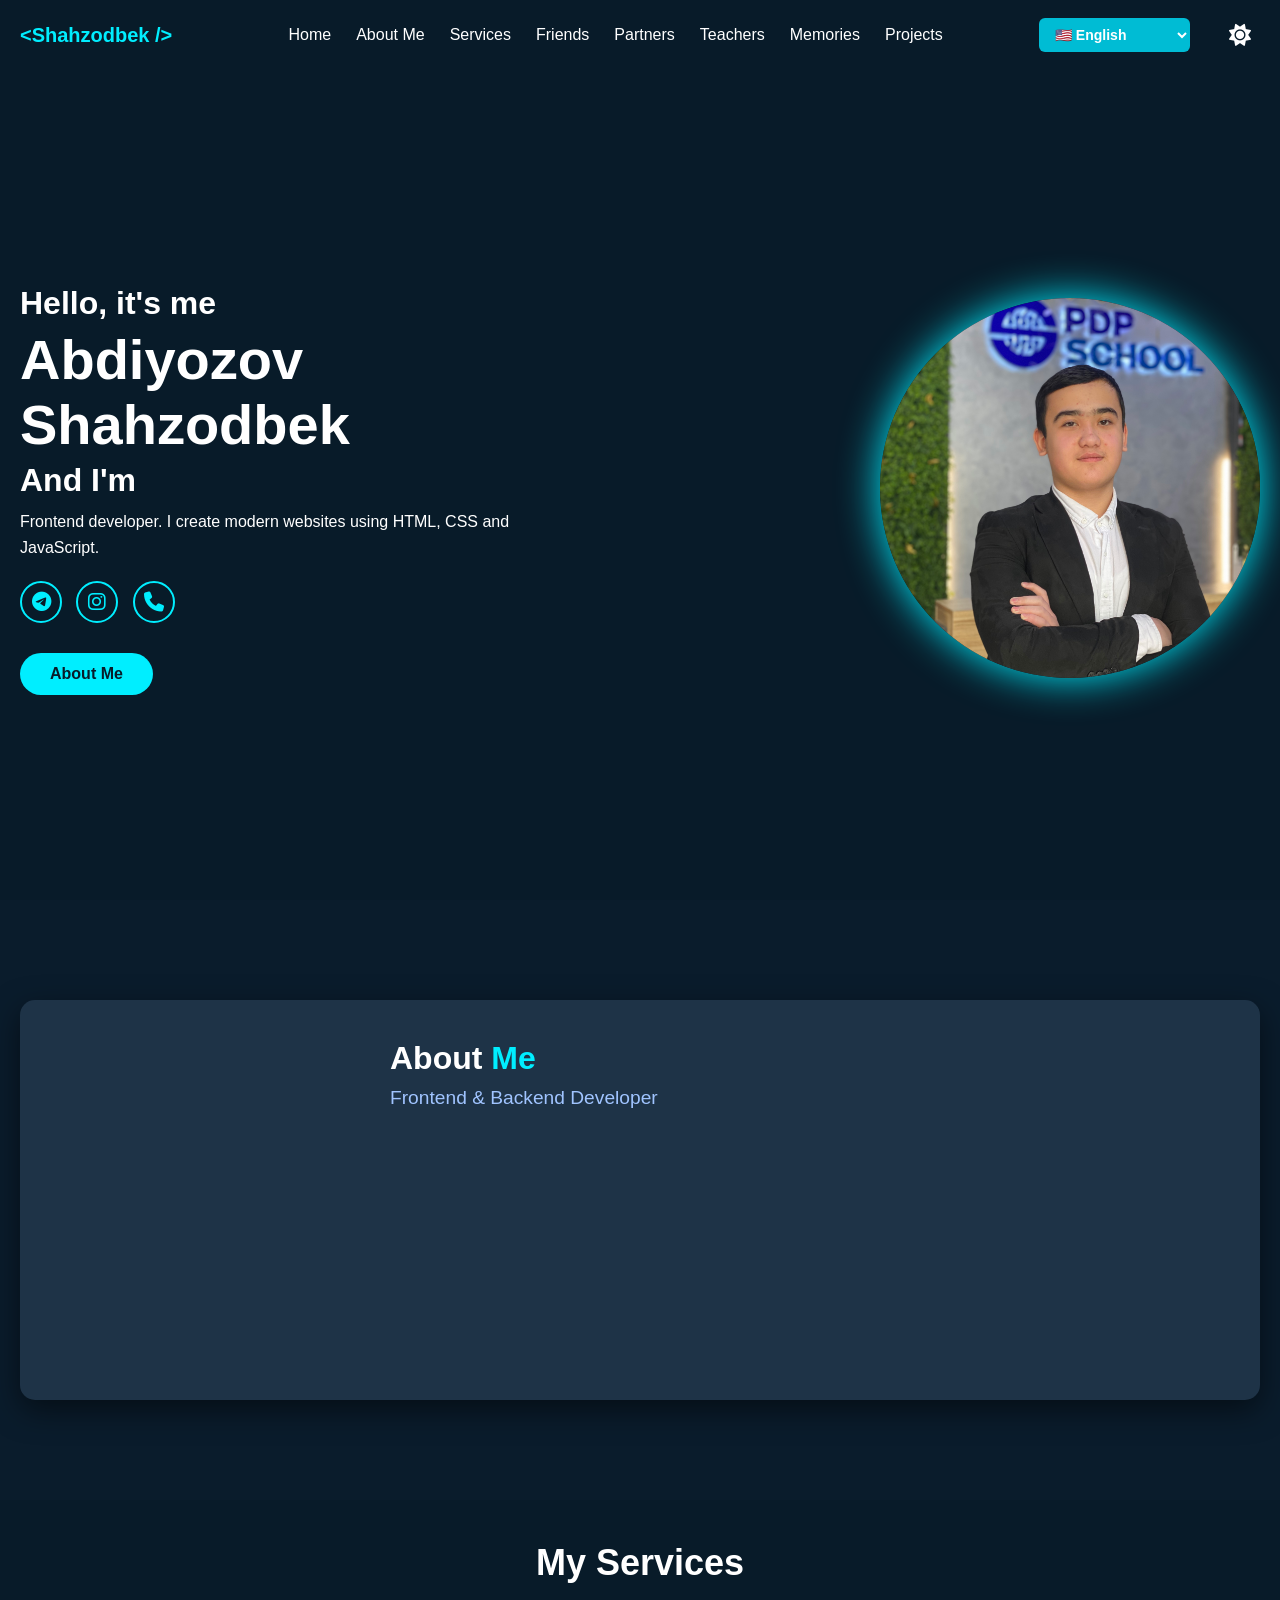
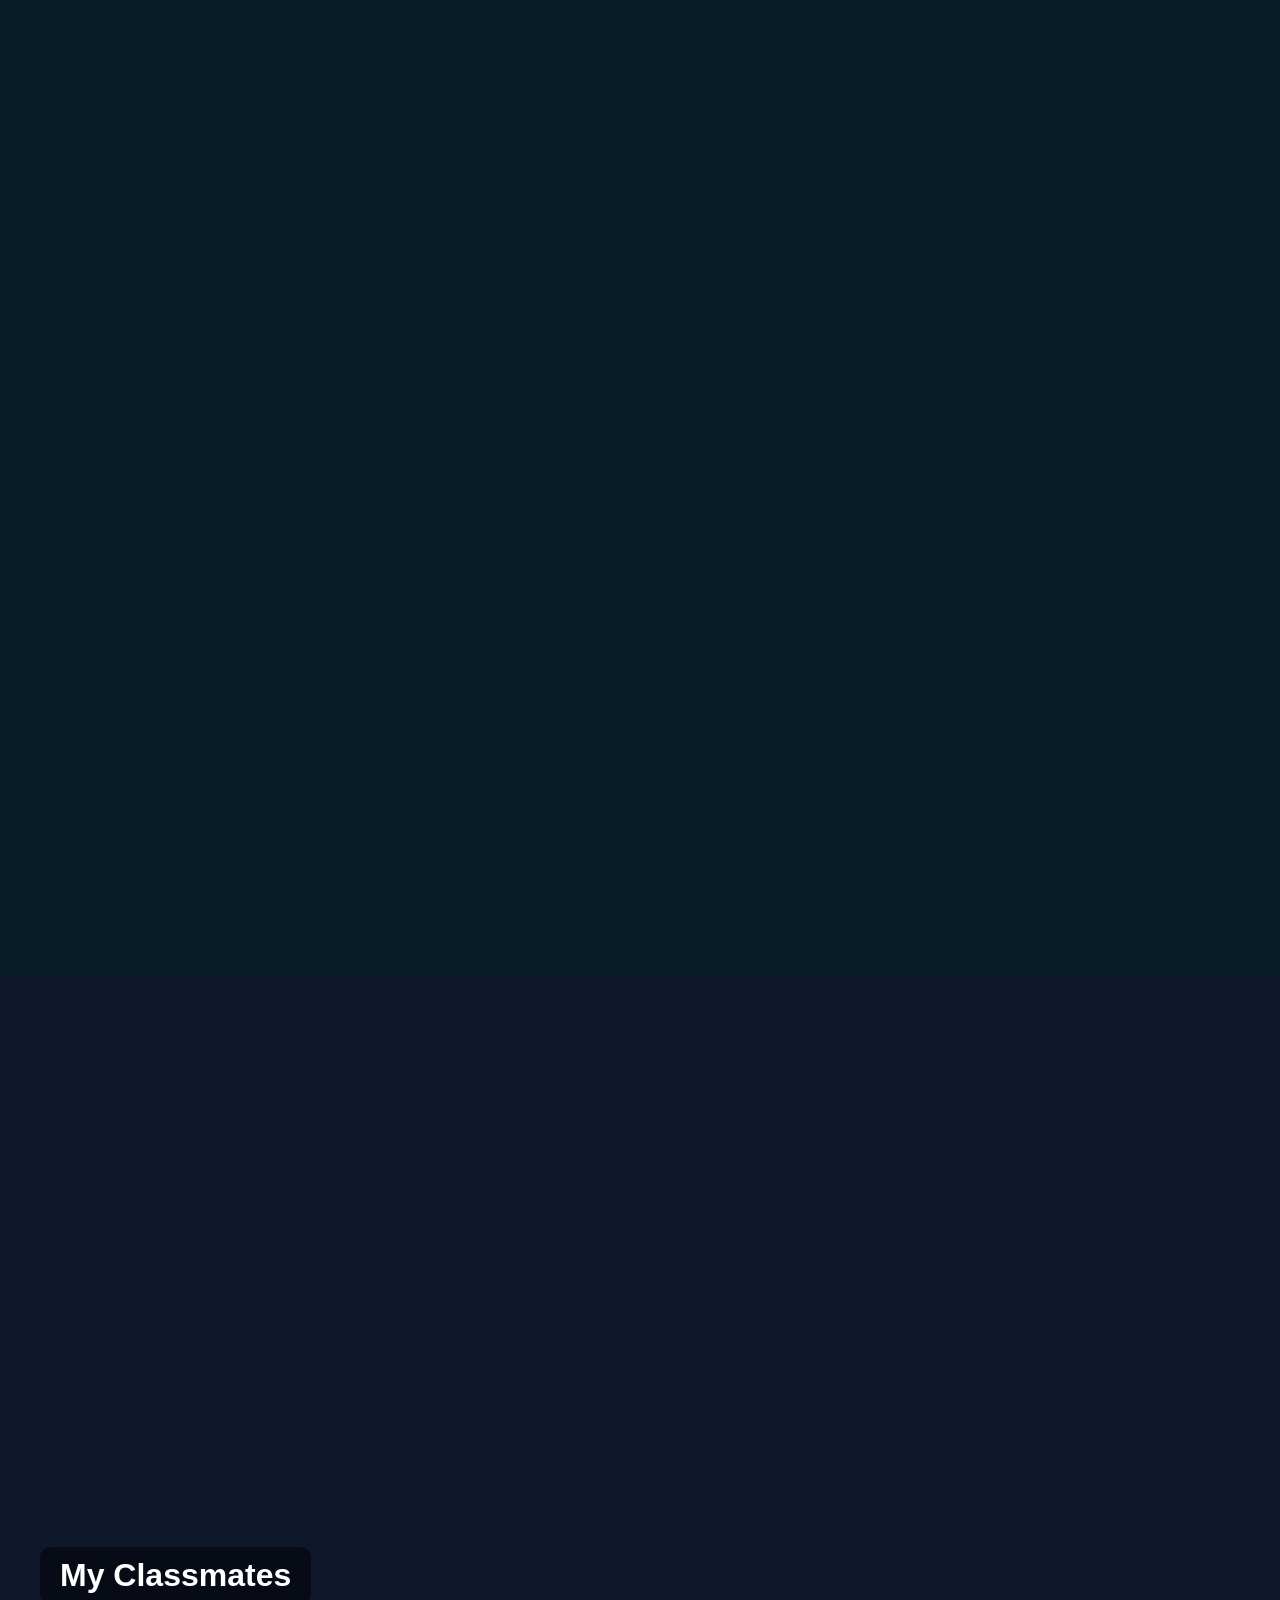
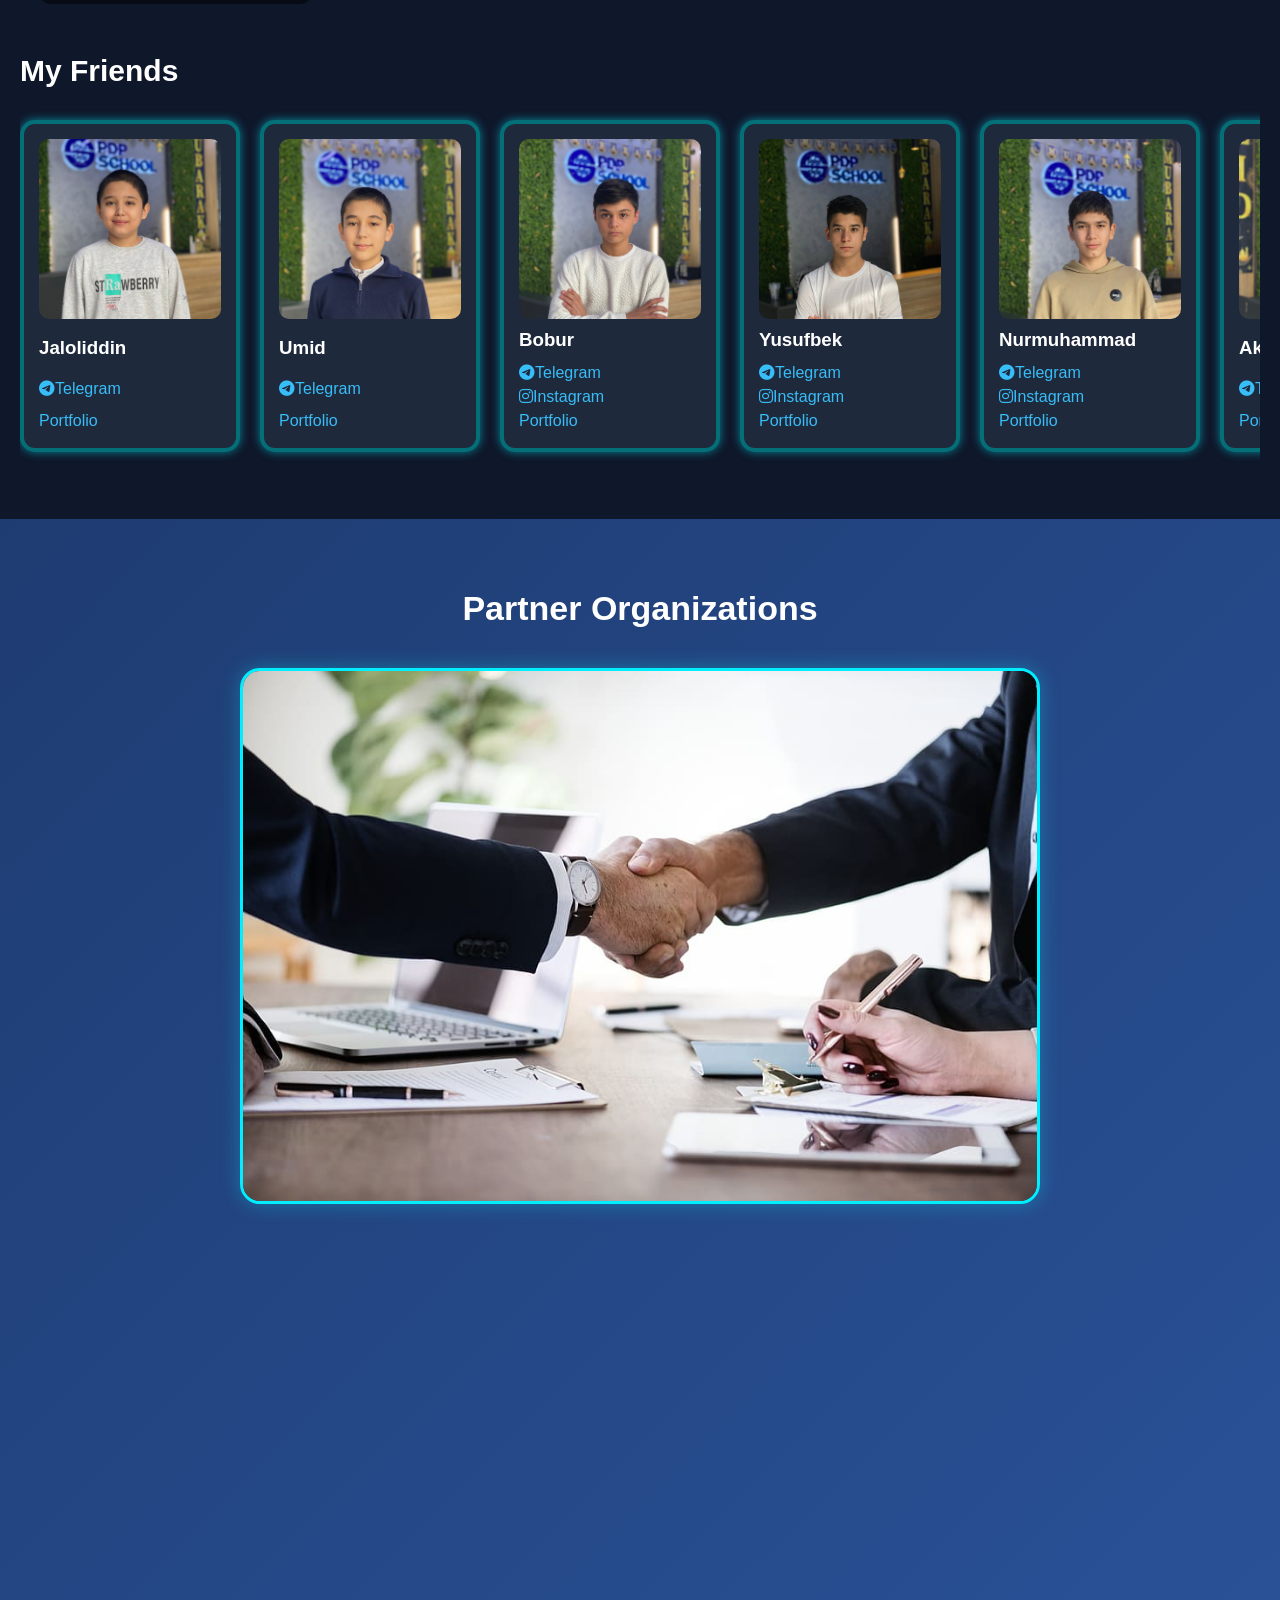
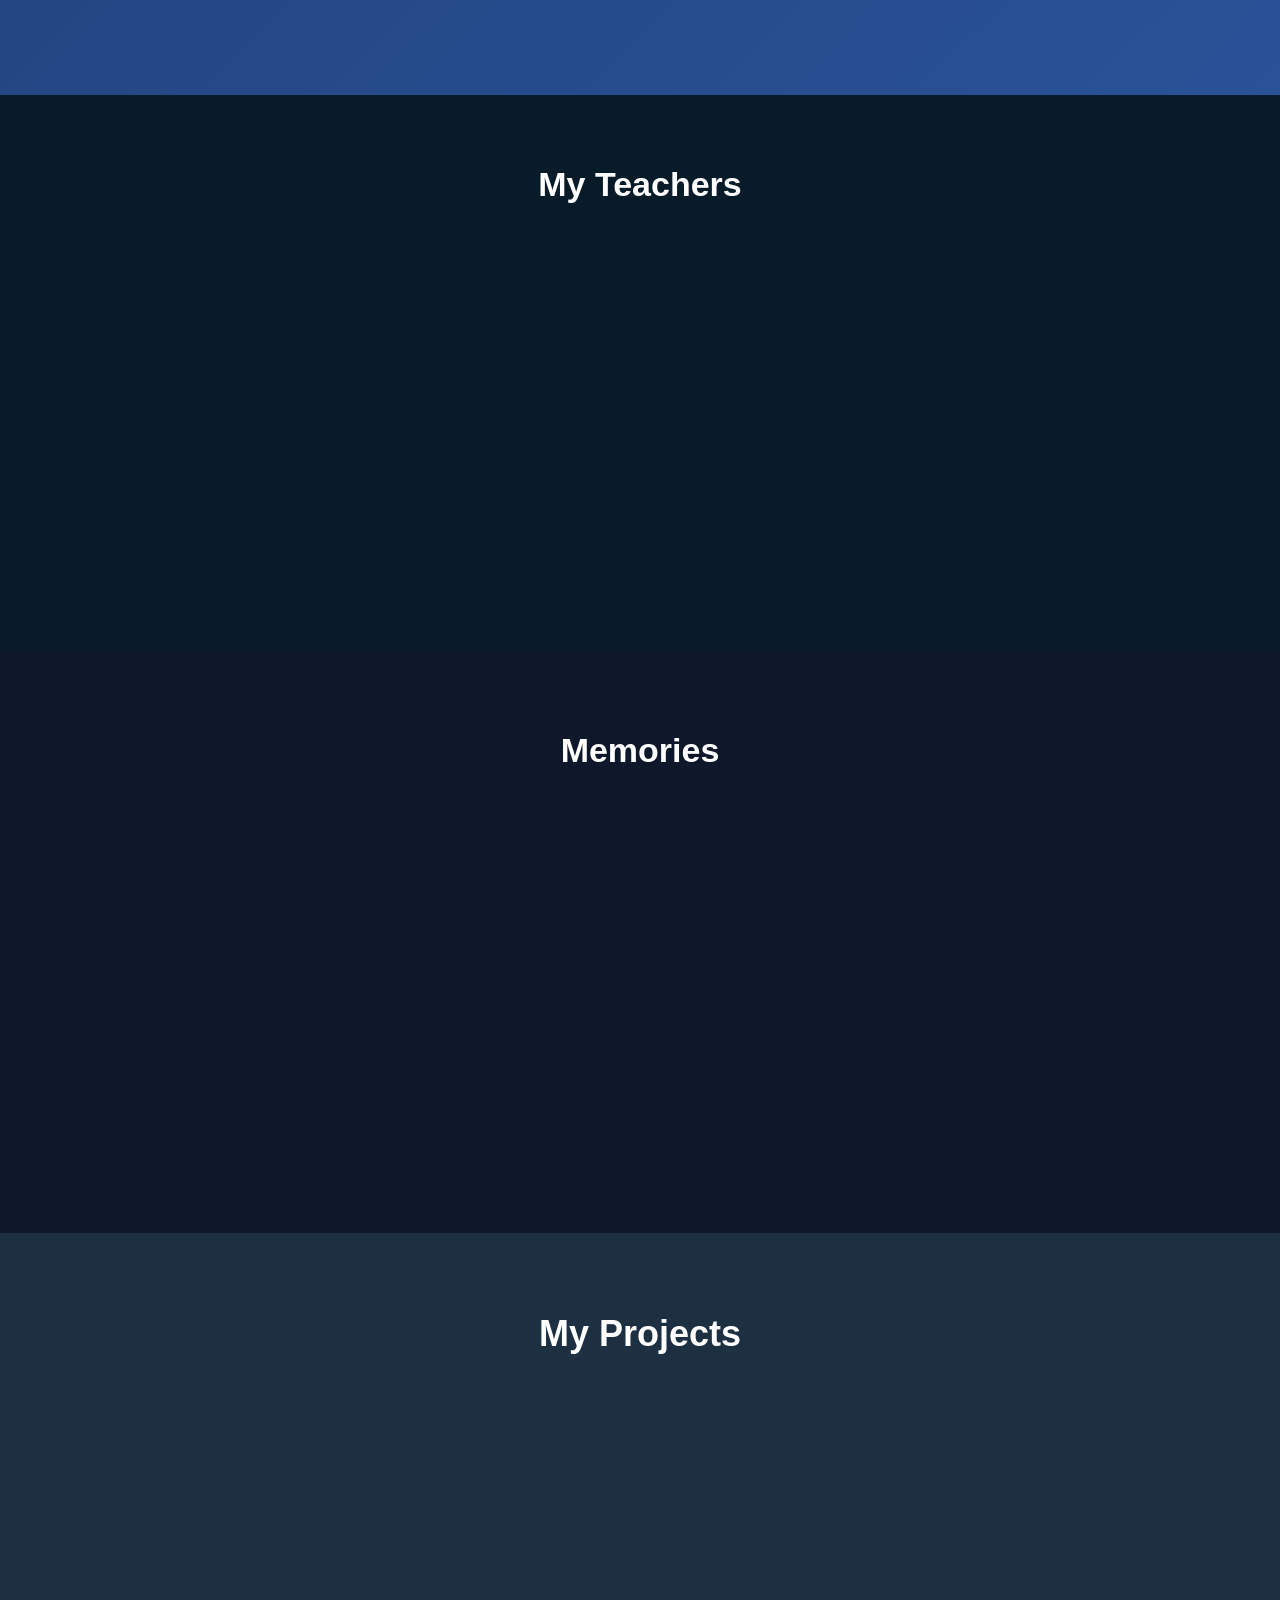
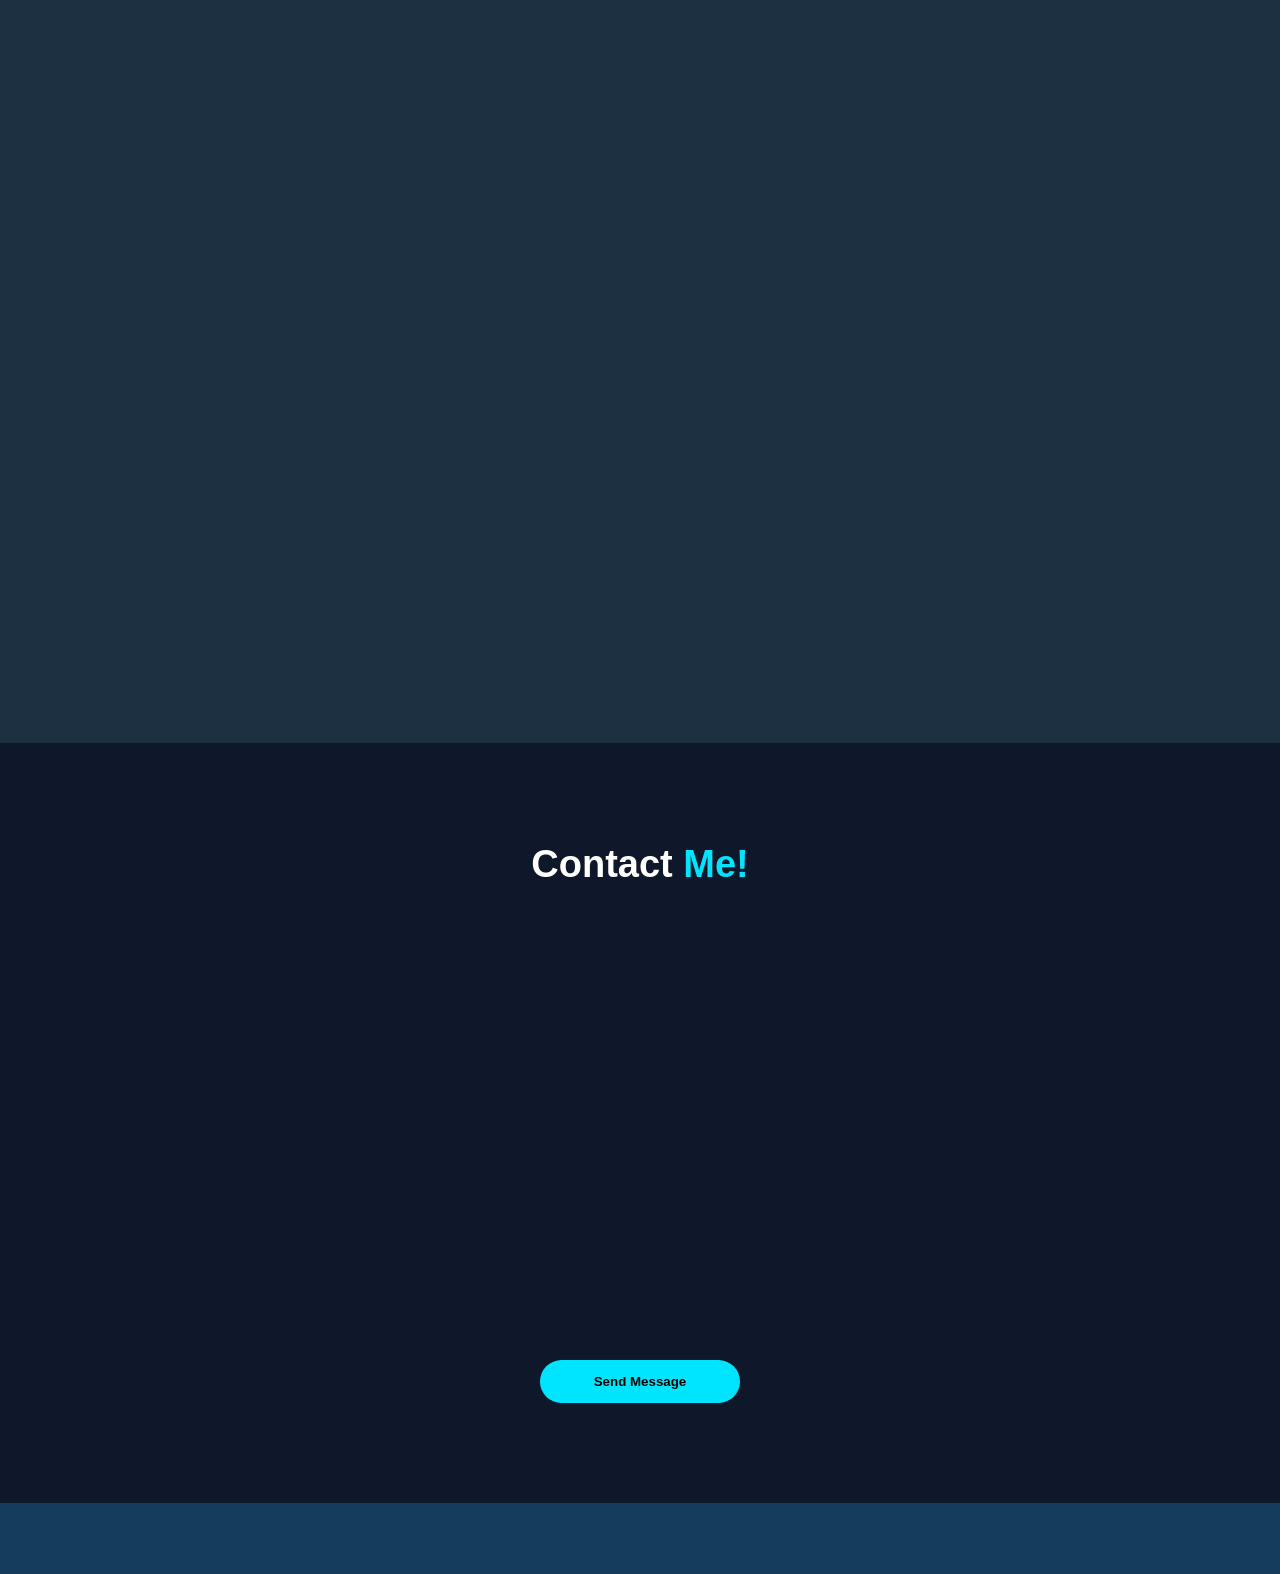
==== commit af6aa6a6: "Abdiyozov Shahzodbek's Portfoliyo" ====
--- a/english.html
+++ b/english.html
@@ -331,7 +331,7 @@
             <h2>My Teachers</h2>
             <div class="teachers-wrapper">
                 <div class="teacher-card" data-aos="fade-up" data-aos-anchor-placement="bottom-bottom">
-                    <img src="./assets/Habibuloh-ustoz.png" alt="Teacher">
+                    <img src="./assets/chotkiy img.png" alt="Teacher">
                     <h3>My Teacher, My Light</h3>
                     <p>Taught me Frontend programming.</p>
                 </div>
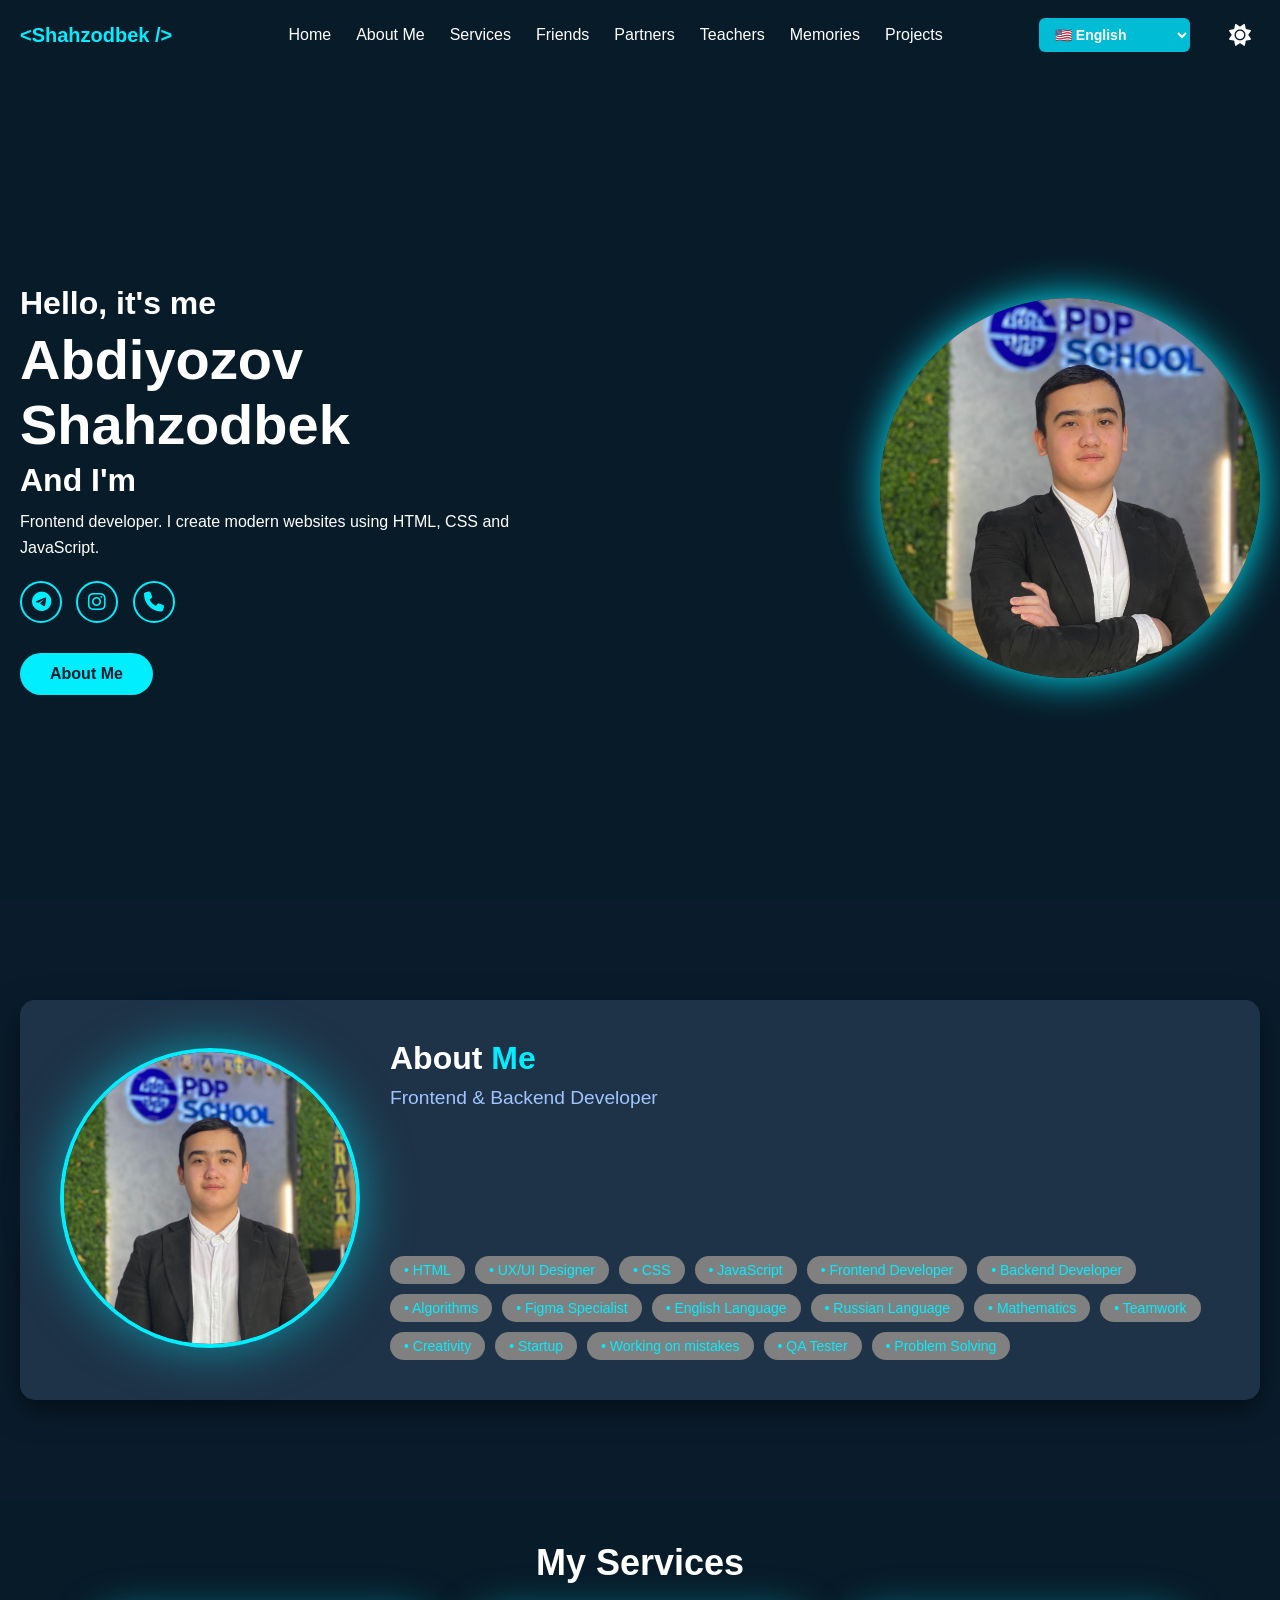
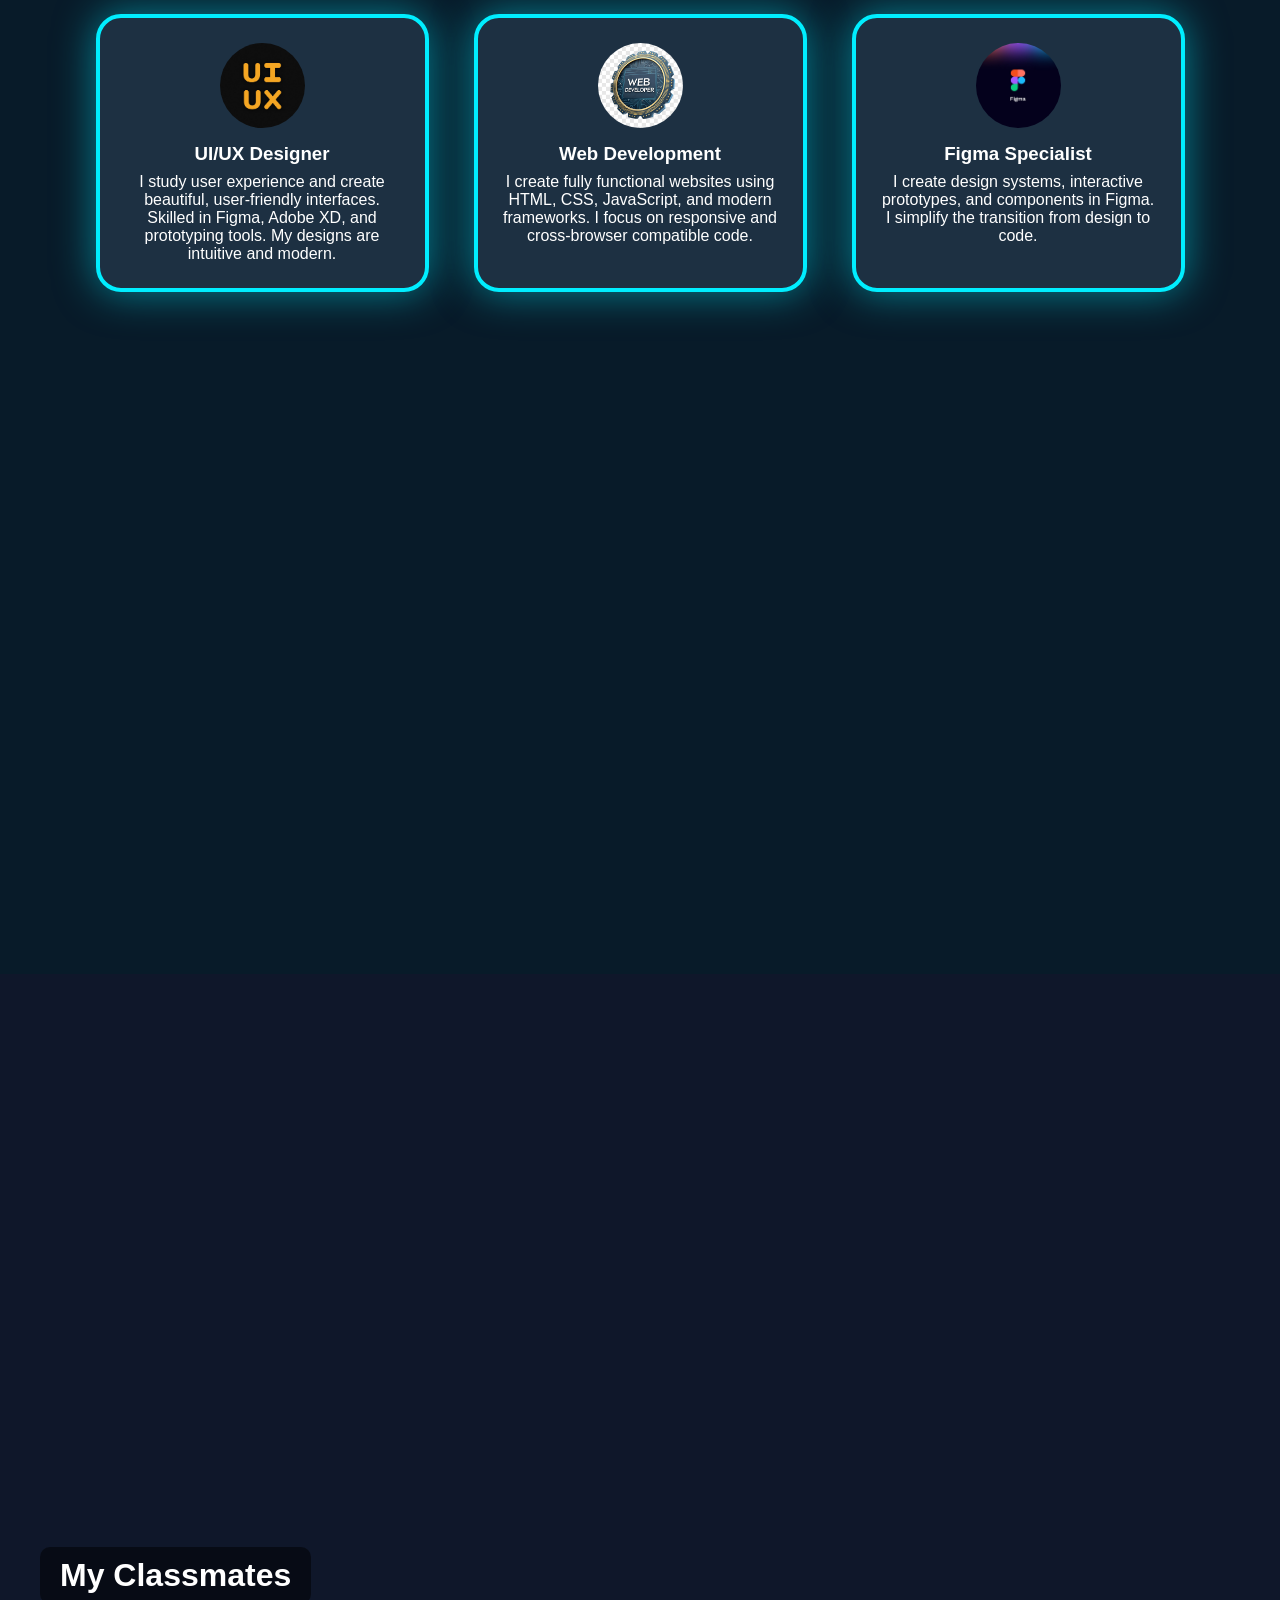
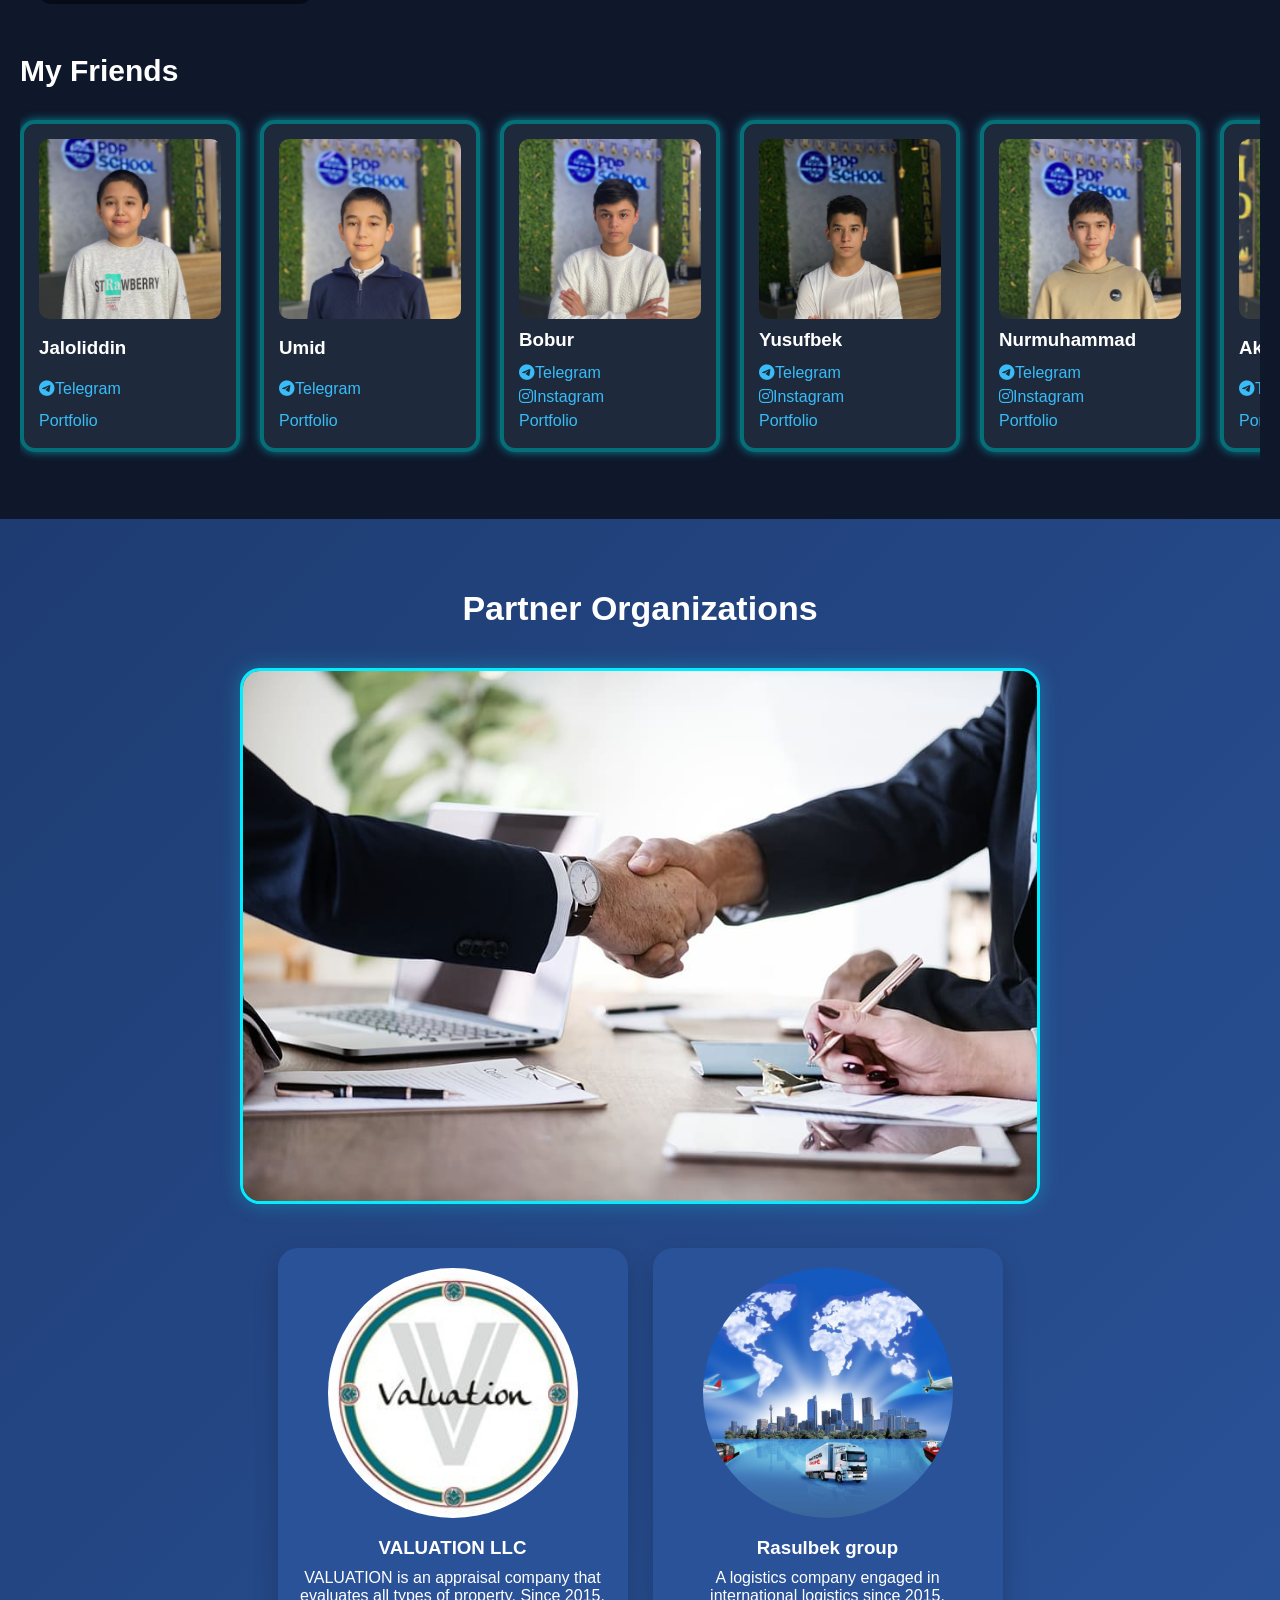
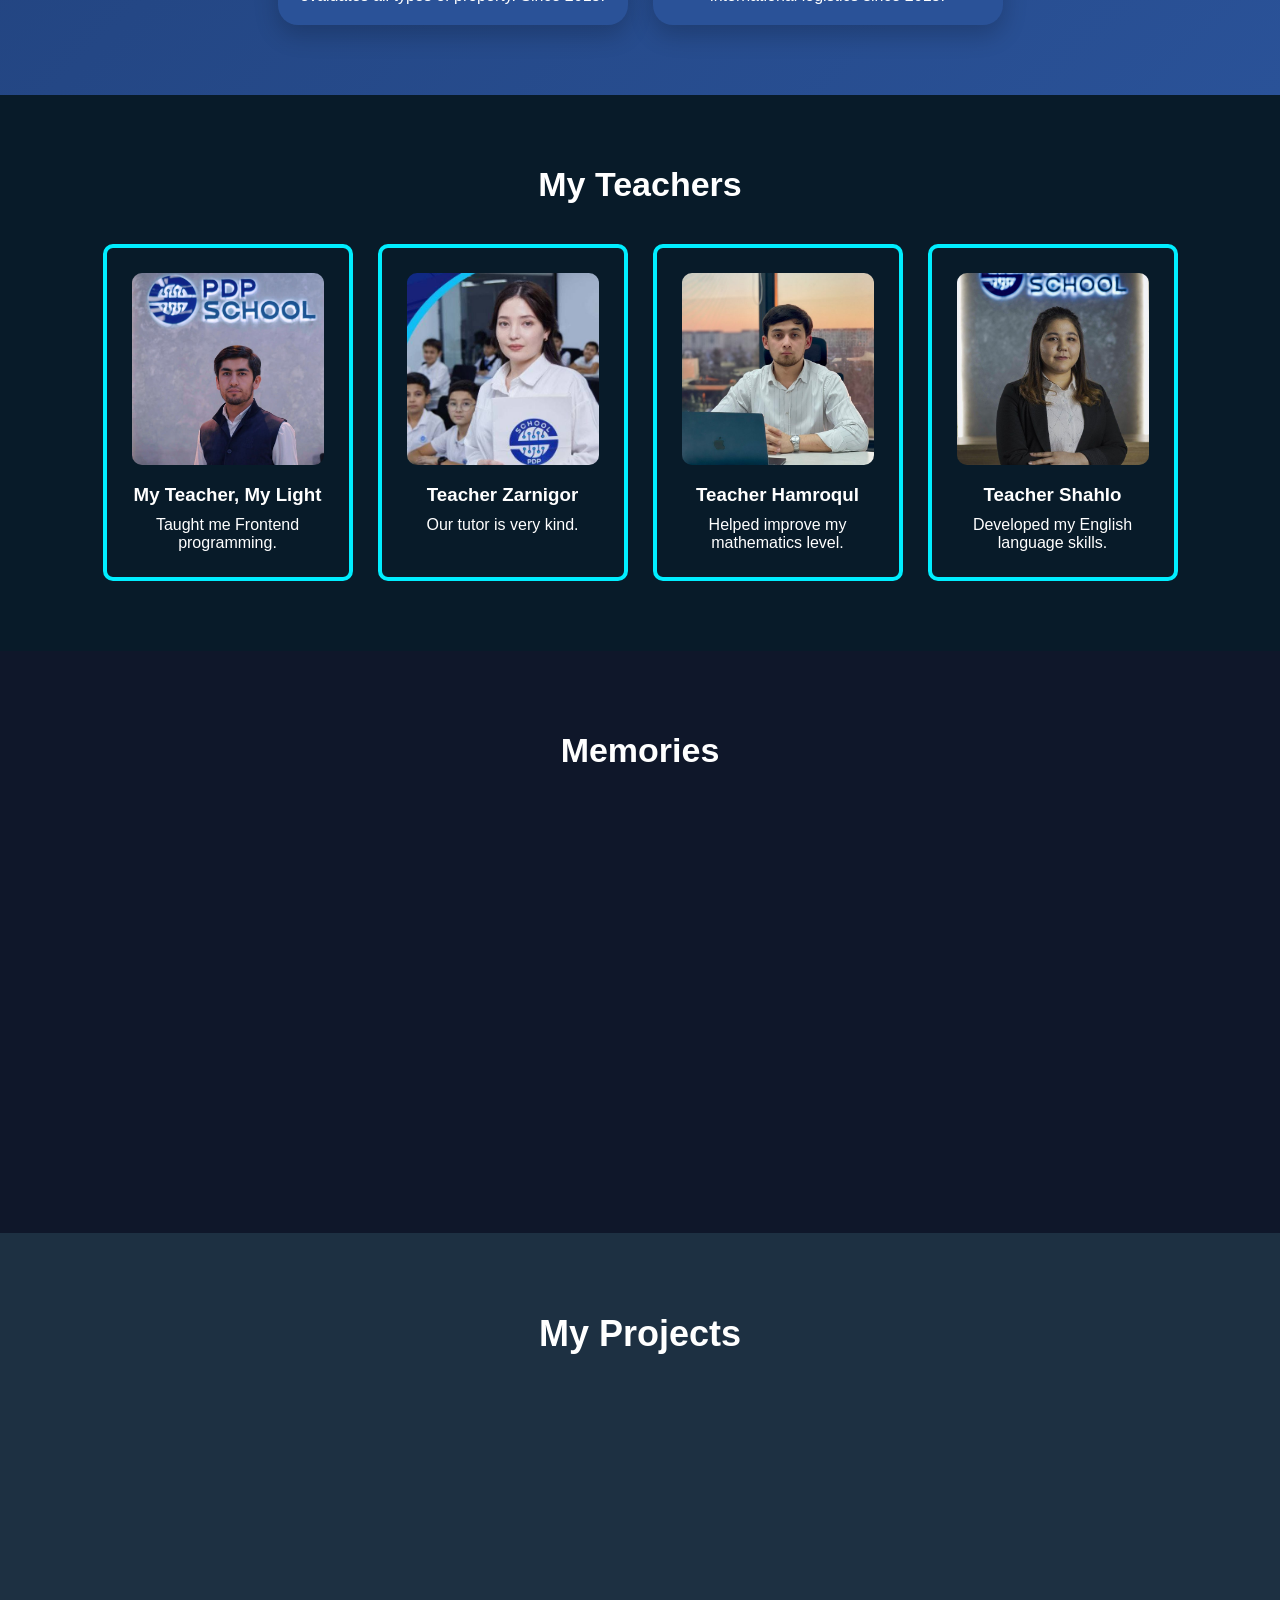
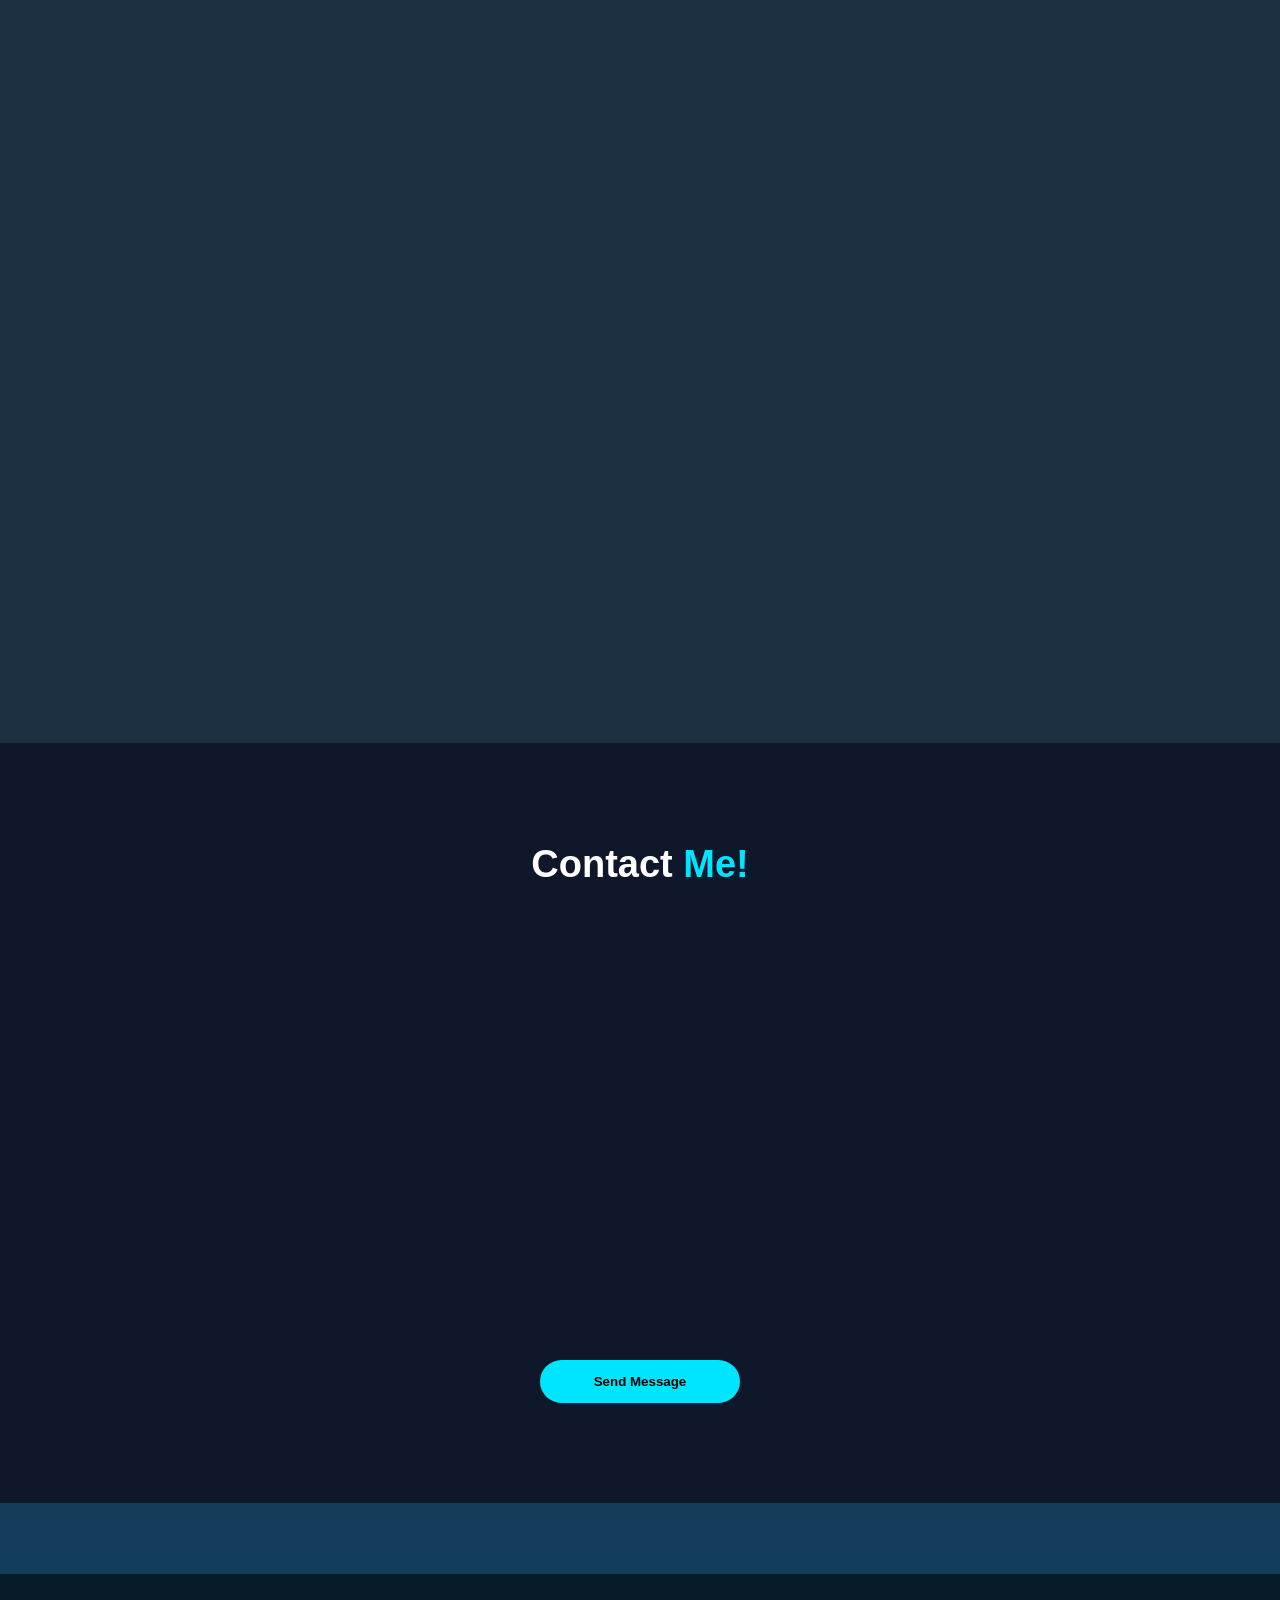
==== commit 8e203b2c: "Abdiyozov Shahzodbek's portfoliyo" ====
--- a/english.html
+++ b/english.html
@@ -48,8 +48,7 @@
     <section class="home" id="home">
         <div class="container">
             <div class="home-wrapper">
-                <div class="content" data-aos="fade-up" data-aos-anchor-placement="bottom-bottom"
-                    data-aos-duration="800">
+                <div class="content" data-aos="fade-up" data-aos-anchor-placement="top-bottom" data-aos-duration="1200">
                     <h3 data-aos="fade-right" data-aos-duration="800">Hello, it's me</h3>
                     <h1 data-aos="fade-right" data-aos-duration="800">Abdiyozov Shahzodbek</h1>
                     <h3 data-aos="fade-right" data-aos-duration="800">And I'm <span class="text"></span></h3>
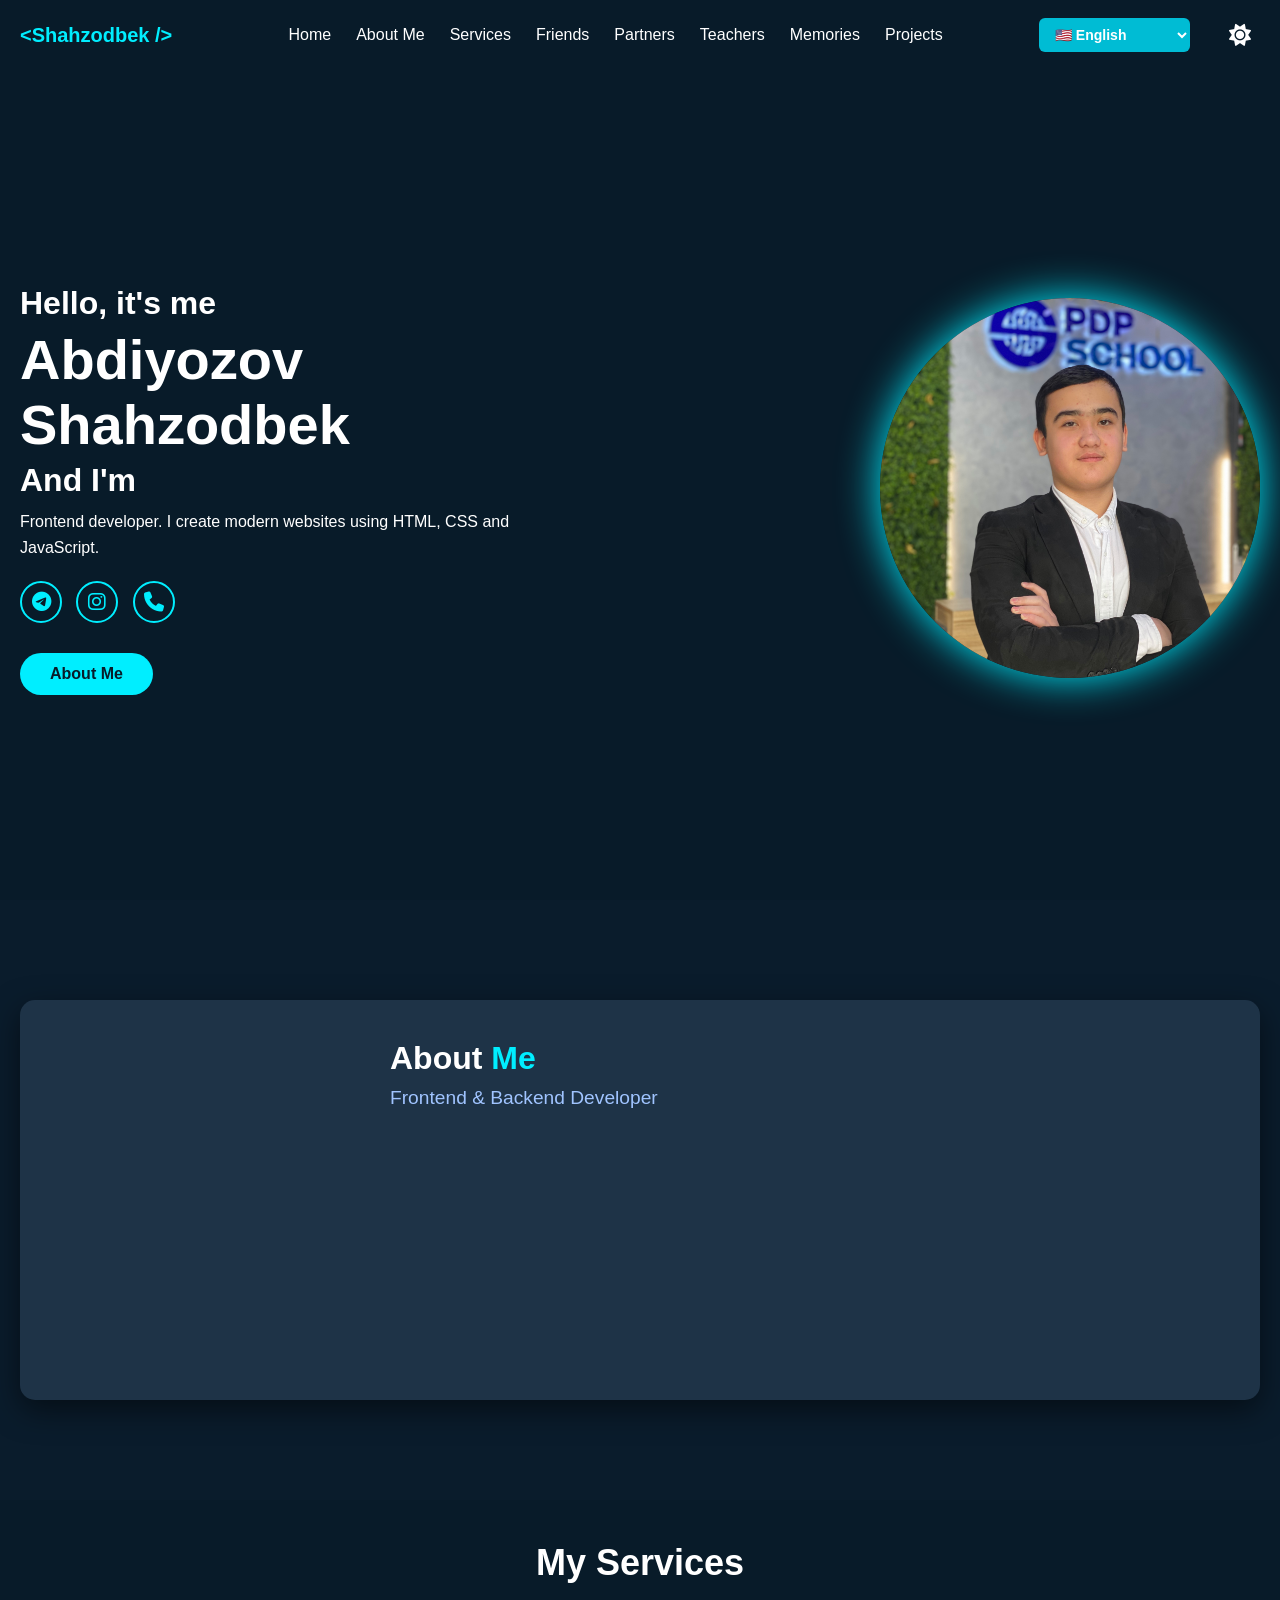
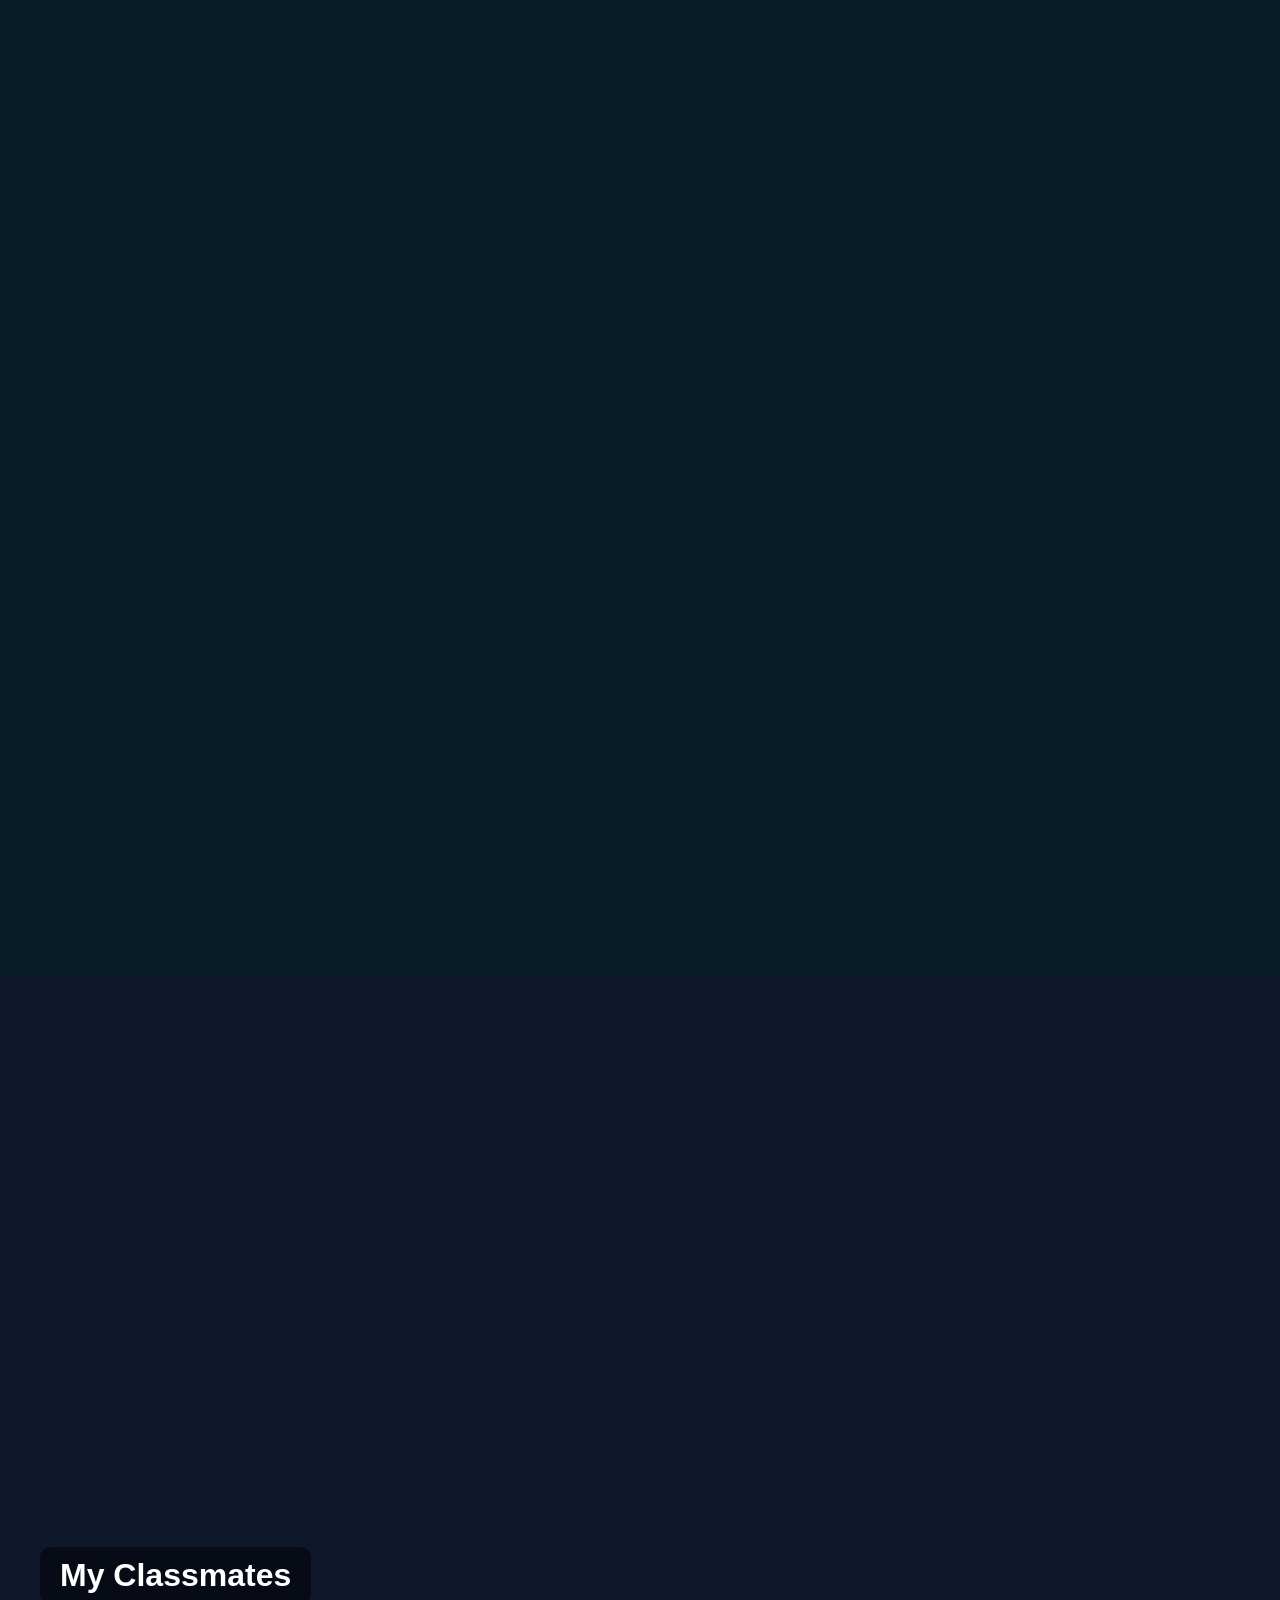
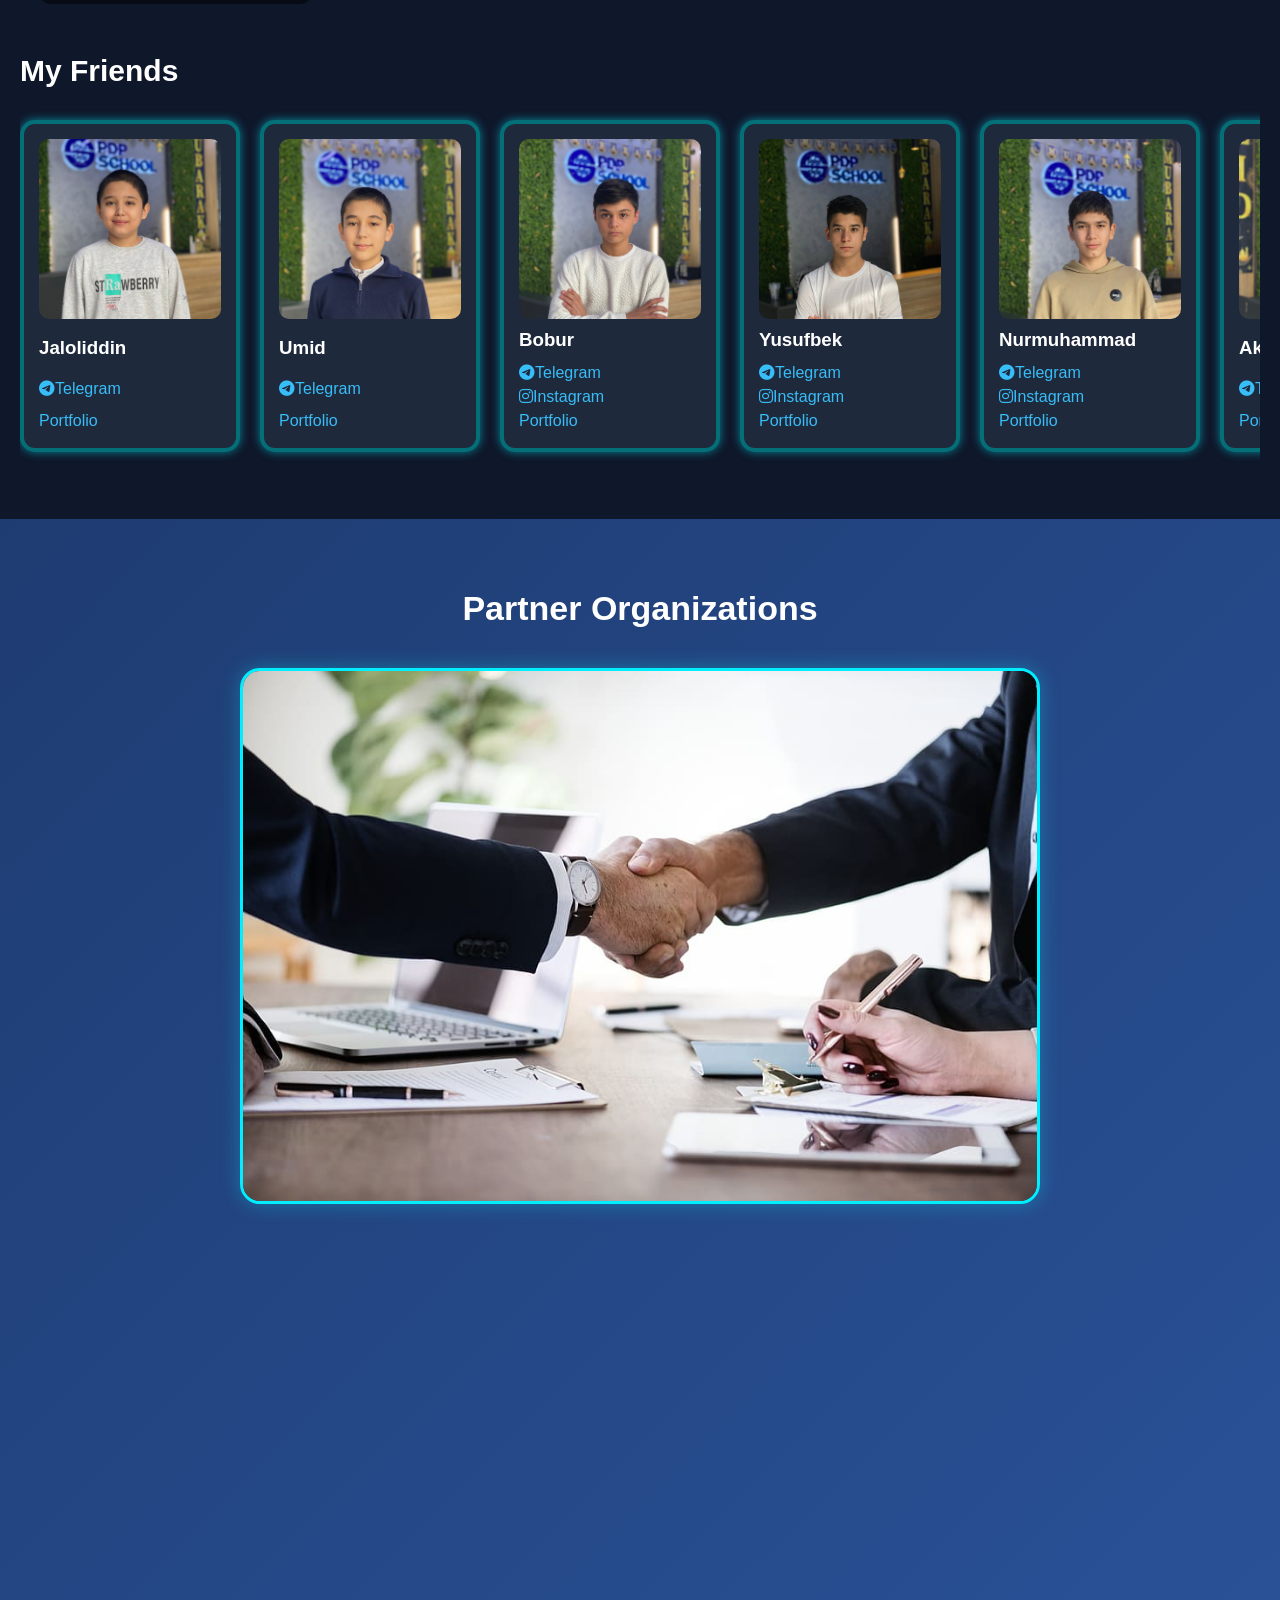
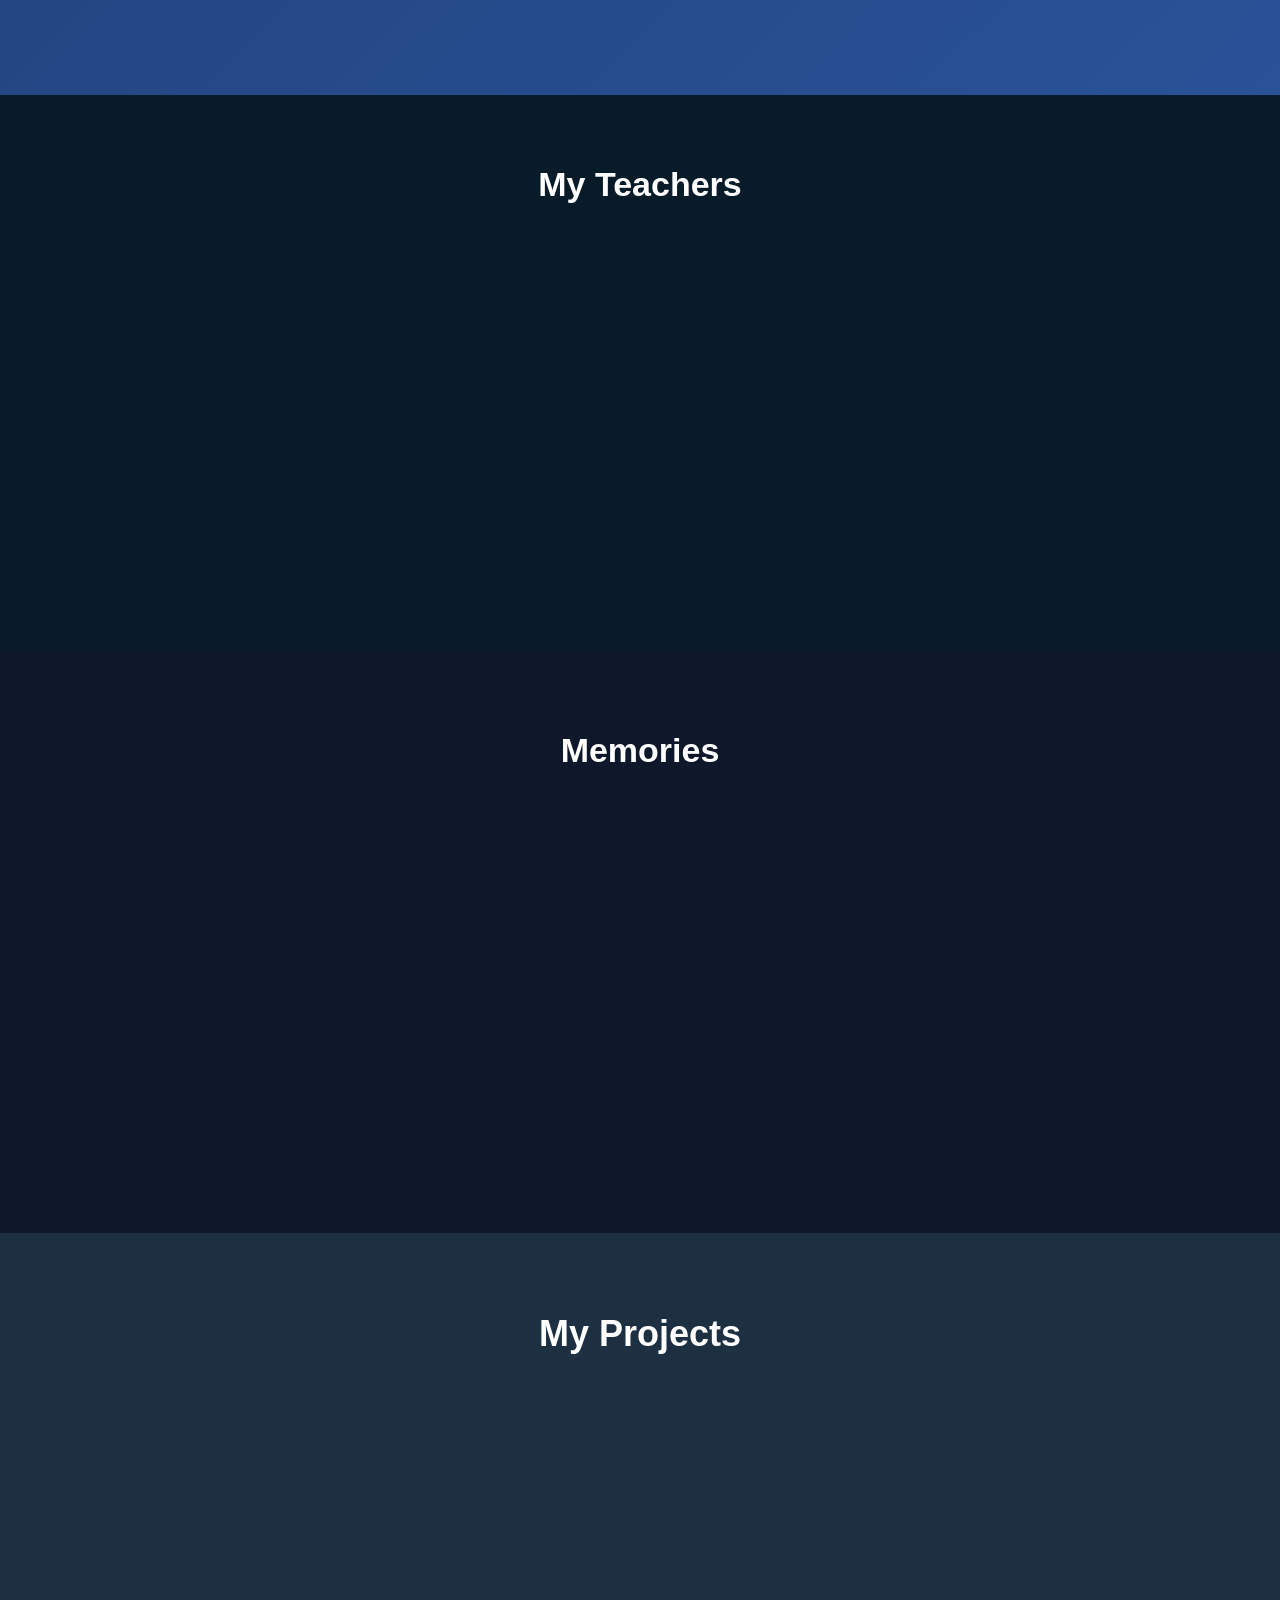
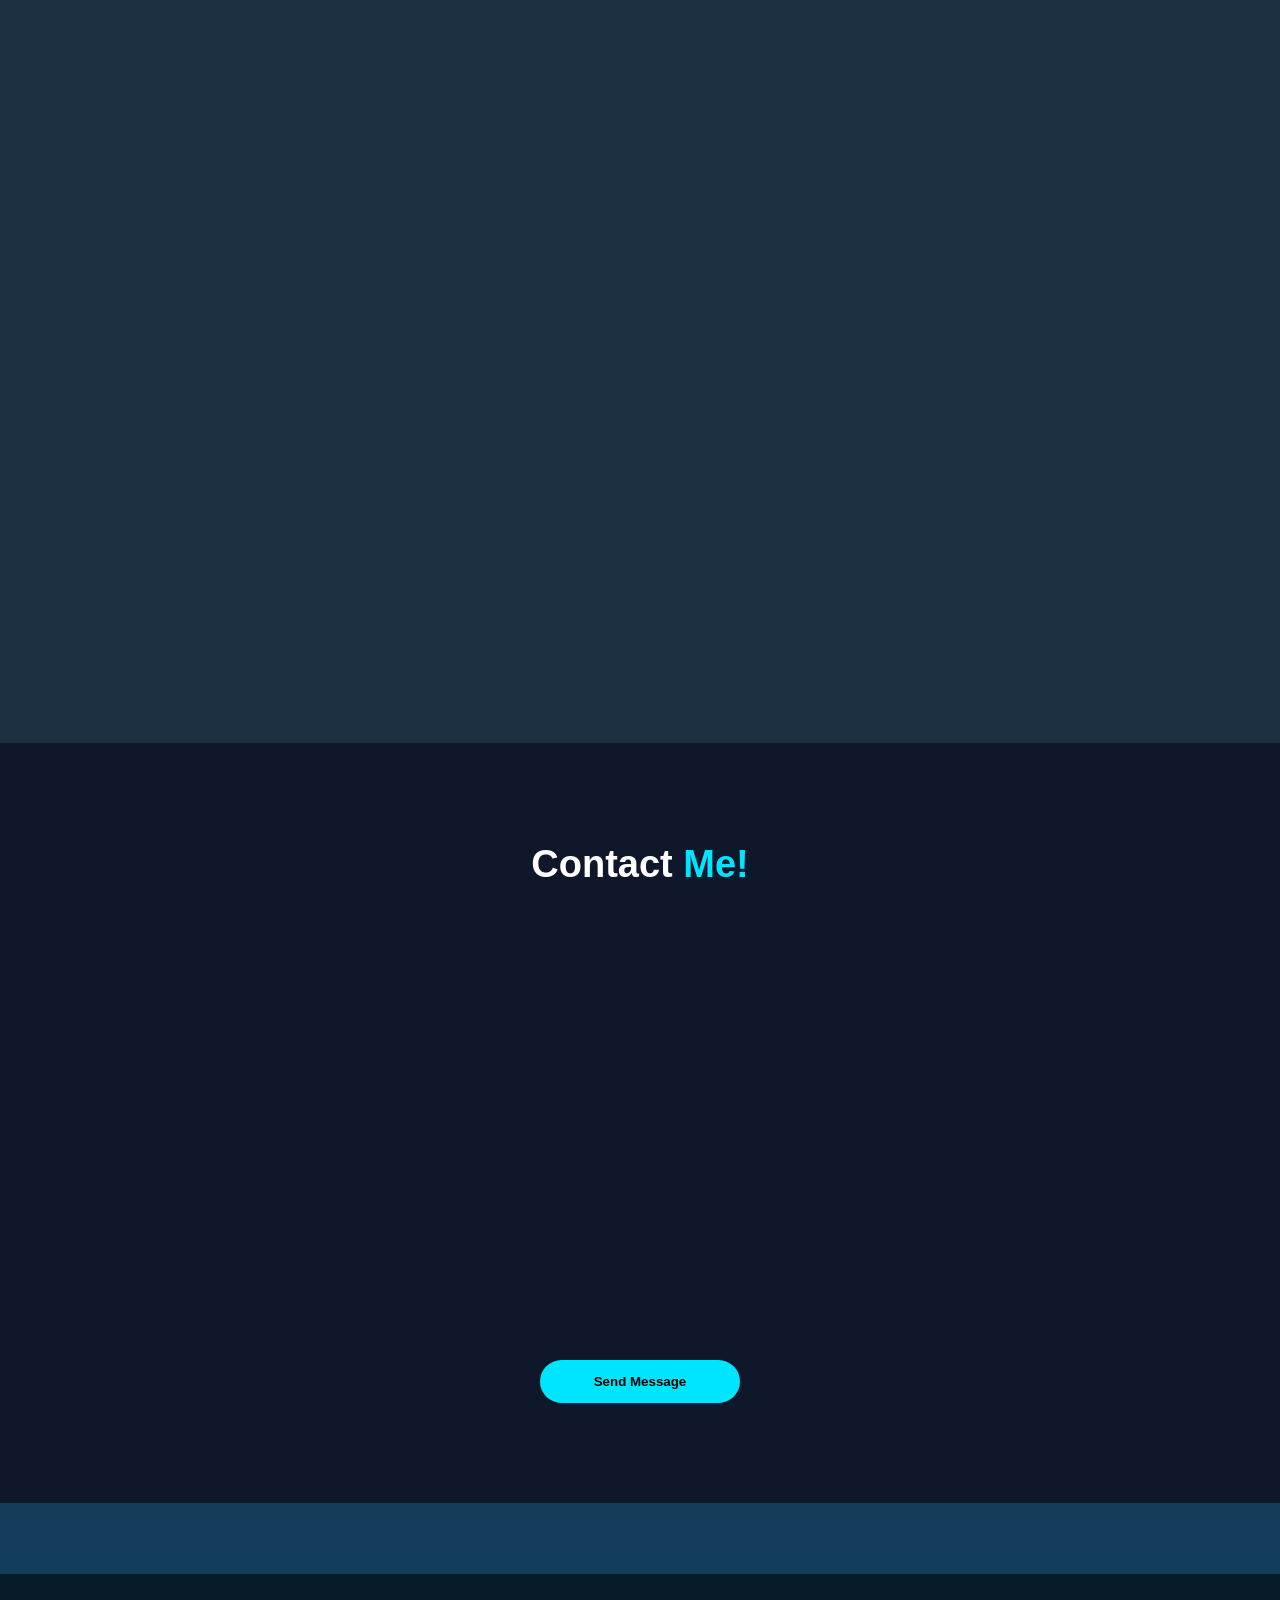
==== commit 40998bf4: "Abdiyozovo Shahzodbek's portfoliyo" ====
--- a/english.html
+++ b/english.html
@@ -310,12 +310,14 @@
                     <img src="./assets/hamkorlar big rasm.jpg" alt="hamkorlar_big-img">
                 </div>
                 <div class="cards">
-                    <div class="family-card" data-aos="fade-up" data-aos-anchor-placement="bottom-bottom">
+                    <div class="family-card" data-aos="fade-up" data-aos-anchor-placement="bottom-bottom"
+                        data-aos-duration="1900">
                         <img src="./assets/Valuation.png">
                         <h3>VALUATION LLC</h3>
                         <p>VALUATION is an appraisal company that evaluates all types of property. Since 2015.</p>
                     </div>
-                    <div class="family-card" data-aos="fade-up" data-aos-anchor-placement="bottom-bottom">
+                    <div class="family-card" data-aos="fade-up" data-aos-anchor-placement="bottom-bottom"
+                        data-aos-duration="1900">
                         <img src="./assets/logistika-photo.jpg">
                         <h3>Rasulbek group</h3>
                         <p>A logistics company engaged in international logistics since 2015.</p>
--- a/style.css
+++ b/style.css
@@ -683,6 +683,8 @@
     transition: 0.3s;
 }
 
+
+
 .teacher-card:hover {
     box-shadow: 0 0 40px rgba(0, 238, 255, 0.5);
 }
@@ -699,6 +701,15 @@
 .teacher-card h3 {
     margin-bottom: 10px;
 }
+
+
+.teacher-card:hover img {
+    border-radius: 50%;
+    transform: scale(1.05);
+    box-shadow: 0 0 20px rgba(0, 238, 255, 0.7);
+}
+
+
 
 /* ================= MEMORIES SECTION ================= */
 .memories {
@@ -1140,6 +1151,61 @@
 }
 
 /* ================= RESPONSIVE ================= */
+
+.modal {
+    position: fixed;
+    inset: 0;
+    background: rgba(0, 0, 0, 0.9);
+    display: none;
+    align-items: center;
+    justify-content: center;
+    z-index: 9999;
+    padding: 20px;
+}
+
+.modal.active {
+    display: flex;
+}
+
+.modal-img {
+    max-width: 90%;
+    max-height: 90%;
+    border-radius: 12px;
+    animation: zoom .25s ease;
+    box-shadow: 0 0 30px #0ef;
+}
+
+@keyframes zoom {
+    from {
+        transform: scale(0.7);
+        opacity: 0;
+    }
+
+    to {
+        transform: scale(1);
+        opacity: 1;
+    }
+}
+
+.modal-close {
+    position: absolute;
+    top: 20px;
+    right: 25px;
+    font-size: 40px;
+    color: white;
+    cursor: pointer;
+    z-index: 10000;
+    transition: 0.2s;
+}
+
+.modal-close:hover {
+    color: #0ef;
+    transform: scale(1.2);
+}
+
+
+
+
 @media (max-width: 1024px) {
     .container {
         max-width: 960px;
